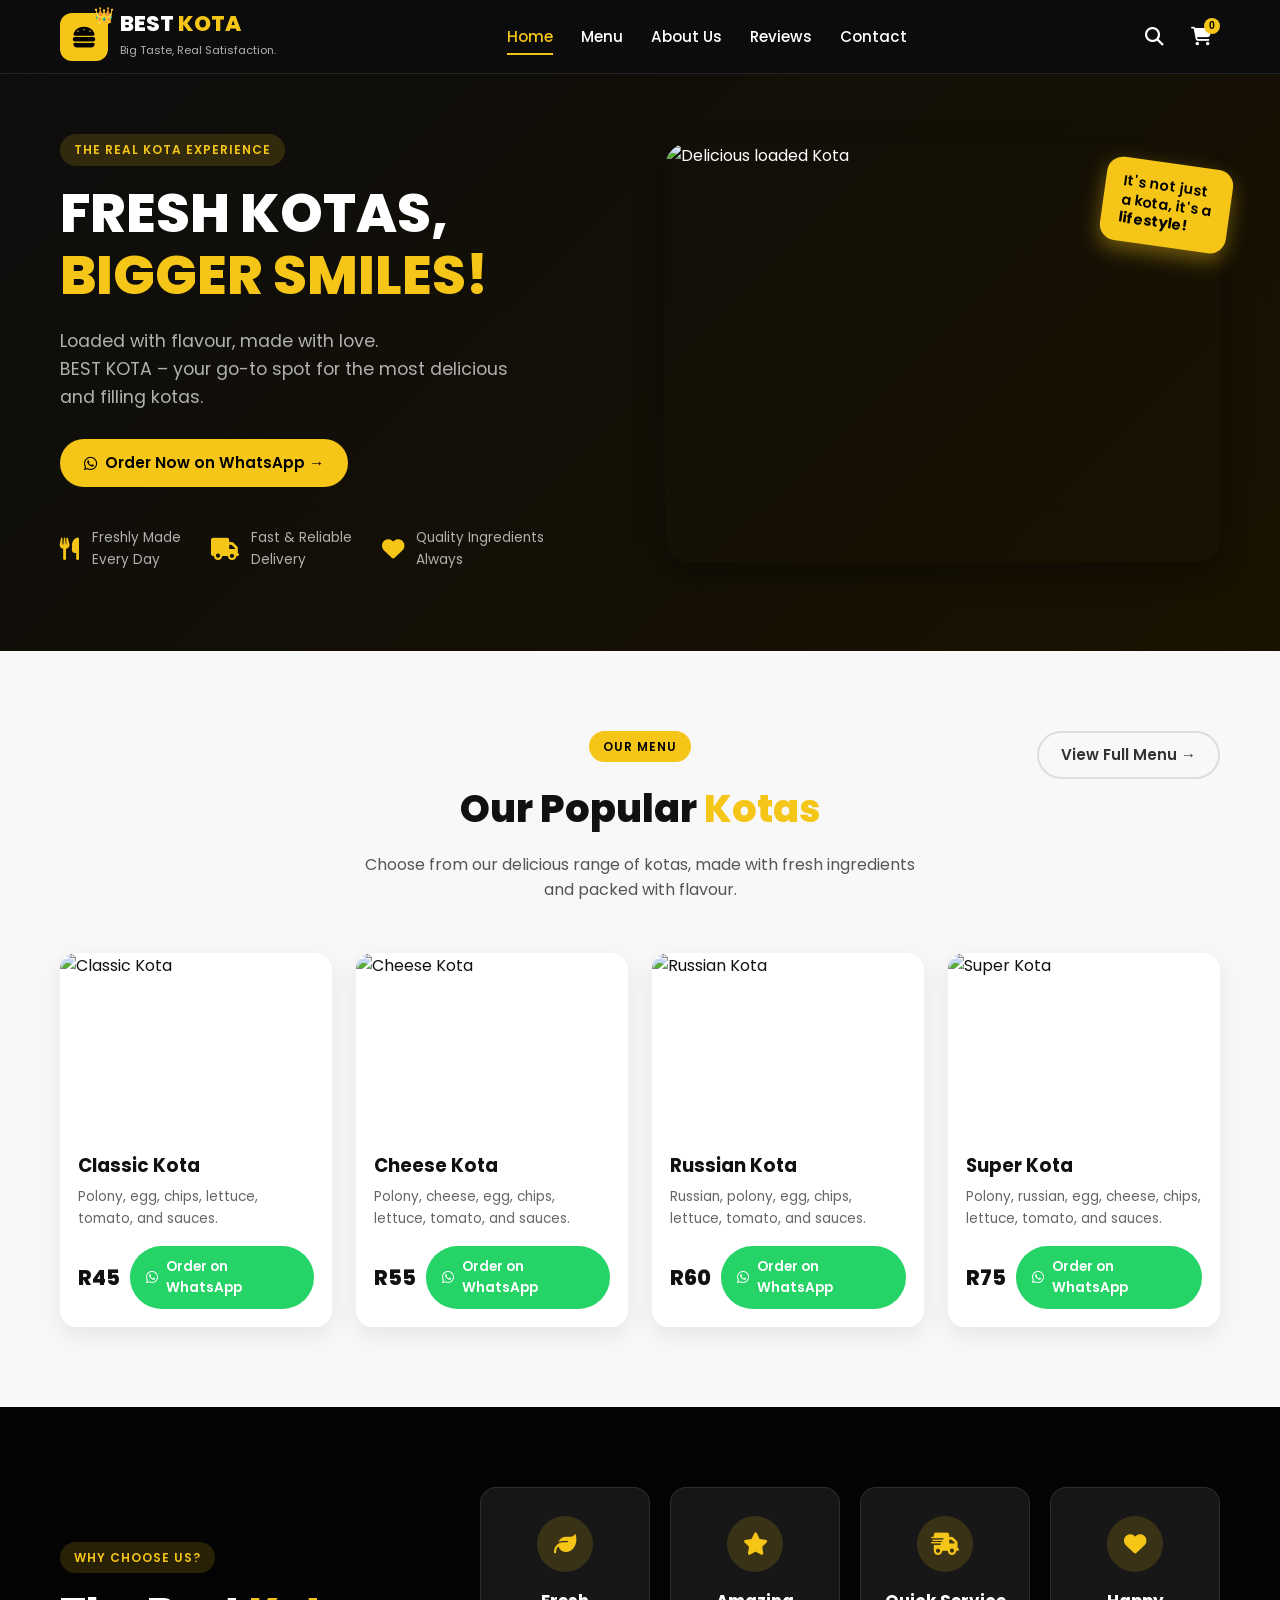
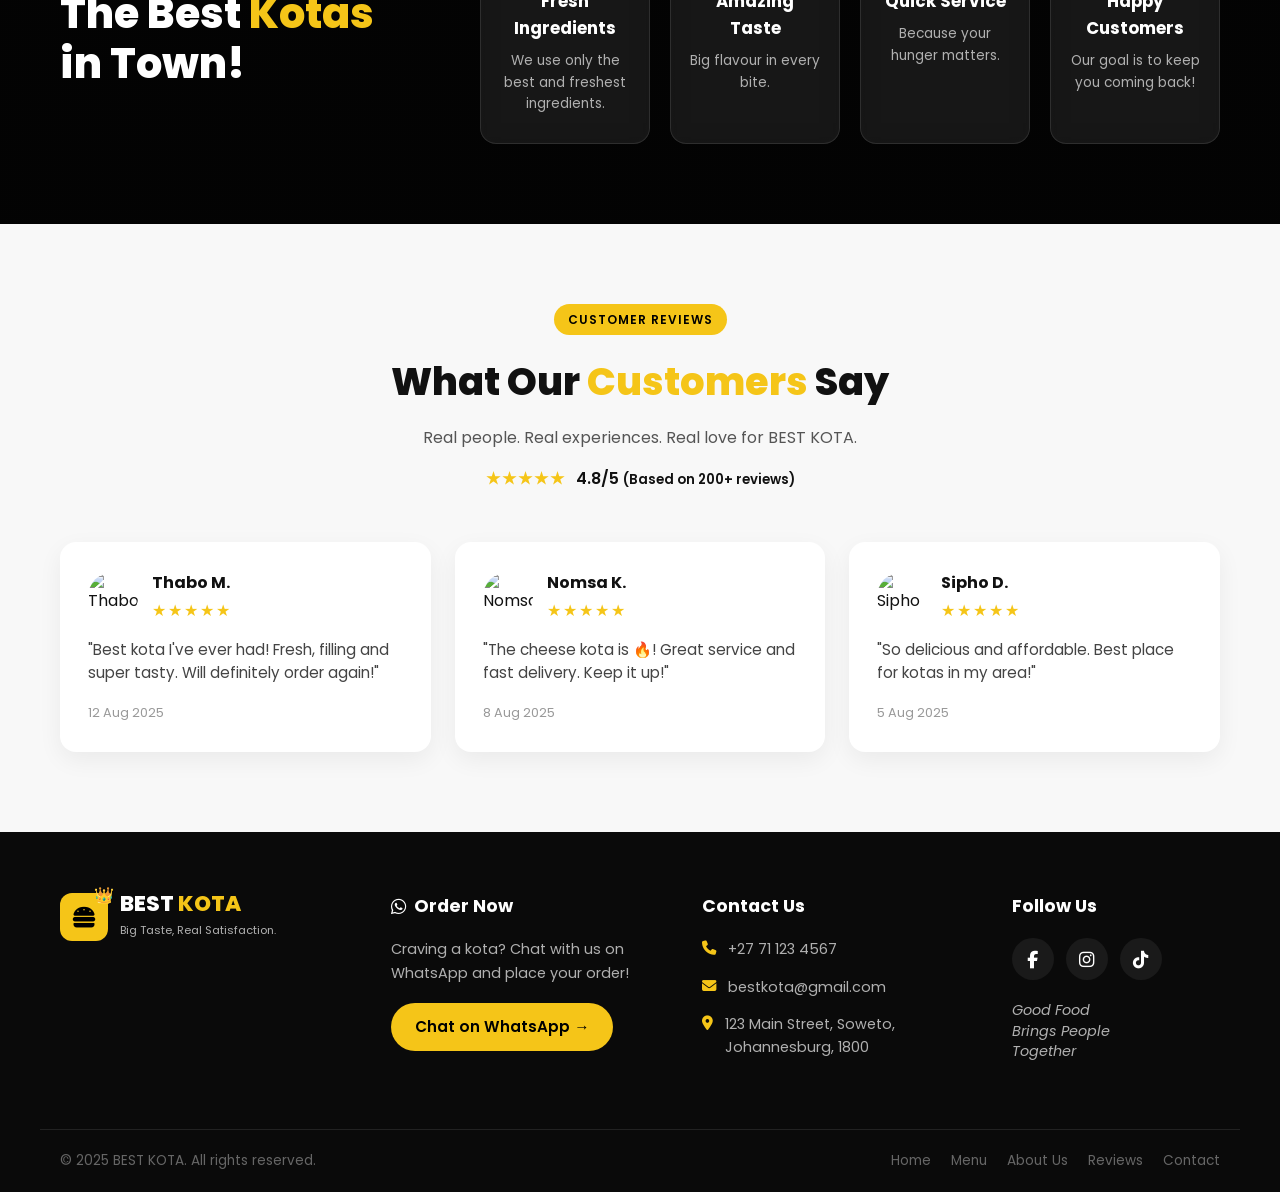
==== index.html @ 13c5b944 "Add files via upload" ====
<!DOCTYPE html>
<html lang="en">
<head>
  <meta charset="UTF-8" />
  <meta name="viewport" content="width=device-width, initial-scale=1.0" />
  <title>BEST KOTA – Big Taste, Real Satisfaction</title>
  <meta name="description" content="BEST KOTA – Fresh, delicious and filling kotas made with love. Order now on WhatsApp!" />
  <link rel="stylesheet" href="styles.css" />
  <link rel="stylesheet" href="https://cdnjs.cloudflare.com/ajax/libs/font-awesome/6.5.1/css/all.min.css" />
  <link href="https://fonts.googleapis.com/css2?family=Poppins:wght@400;500;600;700;800&display=swap" rel="stylesheet" />
</head>
<body>

  <!-- ========== NAVBAR ========== -->
  <header class="navbar">
    <div class="container nav-container">
      <a href="#" class="logo">
        <div class="logo-icon">
          <i class="fas fa-hamburger"></i>
          <span class="crown">👑</span>
        </div>
        <div class="logo-text">
          <span class="brand">BEST <span class="yellow">KOTA</span></span>
          <small>Big Taste, Real Satisfaction.</small>
        </div>
      </a>

      <nav class="nav-links" id="navLinks">
        <a href="#home" class="active">Home</a>
        <a href="#menu">Menu</a>
        <a href="#about">About Us</a>
        <a href="#reviews">Reviews</a>
        <a href="#contact">Contact</a>
      </nav>

      <div class="nav-actions">
        <button class="icon-btn" aria-label="Search"><i class="fas fa-search"></i></button>
        <button class="icon-btn cart-btn" aria-label="Cart">
          <i class="fas fa-shopping-cart"></i>
          <span class="cart-count">0</span>
        </button>
        <button class="menu-toggle" id="menuToggle" aria-label="Menu">
          <i class="fas fa-bars"></i>
        </button>
      </div>
    </div>
  </header>

  <!-- ========== HERO ========== -->
  <section class="hero" id="home">
    <div class="container hero-container">
      <div class="hero-content">
        <span class="badge">THE REAL KOTA EXPERIENCE</span>
        <h1>FRESH KOTAS,<br><span class="yellow">BIGGER SMILES!</span></h1>
        <p class="hero-desc">
          Loaded with flavour, made with love.<br>
          BEST KOTA – your go-to spot for the most delicious and filling kotas.
        </p>
        <a href="https://wa.me/27711234567?text=Hi%20BEST%20KOTA!%20I%20want%20to%20order" 
           class="btn btn-primary" target="_blank" rel="noopener">
          <i class="fab fa-whatsapp"></i> Order Now on WhatsApp →
        </a>

        <div class="hero-features">
          <div class="feature">
            <i class="fas fa-utensils"></i>
            <span>Freshly Made<br>Every Day</span>
          </div>
          <div class="feature">
            <i class="fas fa-truck"></i>
            <span>Fast & Reliable<br>Delivery</span>
          </div>
          <div class="feature">
            <i class="fas fa-heart"></i>
            <span>Quality Ingredients<br>Always</span>
          </div>
        </div>
      </div>

      <div class="hero-image">
        <img src="https://images.unsplash.com/photo-1568901346375-23c9450c58cd?w=800&q=80" 
             alt="Delicious loaded Kota" />
        <div class="floating-badge">
          <span>It's not just<br>a kota, it's a<br><strong>lifestyle!</strong></span>
        </div>
      </div>
    </div>
  </section>

  <!-- ========== MENU ========== -->
  <section class="menu-section" id="menu">
    <div class="container">
      <div class="section-header">
        <span class="badge yellow-bg">OUR MENU</span>
        <h2>Our Popular <span class="yellow">Kotas</span></h2>
        <p>Choose from our delicious range of kotas, made with fresh ingredients and packed with flavour.</p>
        <a href="#menu" class="btn btn-outline">View Full Menu →</a>
      </div>

      <div class="menu-grid">
        <!-- Card 1 -->
        <div class="menu-card">
          <div class="menu-img">
            <img src="https://images.unsplash.com/photo-1550547660-d9450f859349?w=500&q=80" alt="Classic Kota" />
          </div>
          <div class="menu-info">
            <h3>Classic Kota</h3>
            <p>Polony, egg, chips, lettuce, tomato, and sauces.</p>
            <div class="price-row">
              <span class="price">R45</span>
              <a href="https://wa.me/27711234567?text=Hi!%20I%20want%20to%20order%20Classic%20Kota" 
                 class="btn btn-whatsapp" target="_blank" rel="noopener">
                <i class="fab fa-whatsapp"></i> Order on WhatsApp
              </a>
            </div>
          </div>
        </div>

        <!-- Card 2 -->
        <div class="menu-card">
          <div class="menu-img">
            <img src="https://images.unsplash.com/photo-1571091718767-18b5b1457add?w=500&q=80" alt="Cheese Kota" />
          </div>
          <div class="menu-info">
            <h3>Cheese Kota</h3>
            <p>Polony, cheese, egg, chips, lettuce, tomato, and sauces.</p>
            <div class="price-row">
              <span class="price">R55</span>
              <a href="https://wa.me/27711234567?text=Hi!%20I%20want%20to%20order%20Cheese%20Kota" 
                 class="btn btn-whatsapp" target="_blank" rel="noopener">
                <i class="fab fa-whatsapp"></i> Order on WhatsApp
              </a>
            </div>
          </div>
        </div>

        <!-- Card 3 -->
        <div class="menu-card">
          <div class="menu-img">
            <img src="https://images.unsplash.com/photo-1594212699903-ec8a3eca50f5?w=500&q=80" alt="Russian Kota" />
          </div>
          <div class="menu-info">
            <h3>Russian Kota</h3>
            <p>Russian, polony, egg, chips, lettuce, tomato, and sauces.</p>
            <div class="price-row">
              <span class="price">R60</span>
              <a href="https://wa.me/27711234567?text=Hi!%20I%20want%20to%20order%20Russian%20Kota" 
                 class="btn btn-whatsapp" target="_blank" rel="noopener">
                <i class="fab fa-whatsapp"></i> Order on WhatsApp
              </a>
            </div>
          </div>
        </div>

        <!-- Card 4 -->
        <div class="menu-card">
          <div class="menu-img">
            <img src="https://images.unsplash.com/photo-1553979459-d2229ba7433b?w=500&q=80" alt="Super Kota" />
          </div>
          <div class="menu-info">
            <h3>Super Kota</h3>
            <p>Polony, russian, egg, cheese, chips, lettuce, tomato, and sauces.</p>
            <div class="price-row">
              <span class="price">R75</span>
              <a href="https://wa.me/27711234567?text=Hi!%20I%20want%20to%20order%20Super%20Kota" 
                 class="btn btn-whatsapp" target="_blank" rel="noopener">
                <i class="fab fa-whatsapp"></i> Order on WhatsApp
              </a>
            </div>
          </div>
        </div>
      </div>
    </div>
  </section>

  <!-- ========== WHY CHOOSE US ========== -->
  <section class="why-section" id="about">
    <div class="container why-container">
      <div class="why-left">
        <span class="badge">WHY CHOOSE US?</span>
        <h2>The Best <span class="yellow">Kotas</span><br>in Town!</h2>
      </div>
      <div class="why-grid">
        <div class="why-card">
          <div class="why-icon"><i class="fas fa-leaf"></i></div>
          <h4>Fresh Ingredients</h4>
          <p>We use only the best and freshest ingredients.</p>
        </div>
        <div class="why-card">
          <div class="why-icon"><i class="fas fa-star"></i></div>
          <h4>Amazing Taste</h4>
          <p>Big flavour in every bite.</p>
        </div>
        <div class="why-card">
          <div class="why-icon"><i class="fas fa-shipping-fast"></i></div>
          <h4>Quick Service</h4>
          <p>Because your hunger matters.</p>
        </div>
        <div class="why-card">
          <div class="why-icon"><i class="fas fa-heart"></i></div>
          <h4>Happy Customers</h4>
          <p>Our goal is to keep you coming back!</p>
        </div>
      </div>
    </div>
  </section>

  <!-- ========== REVIEWS ========== -->
  <section class="reviews-section" id="reviews">
    <div class="container">
      <div class="section-header">
        <span class="badge yellow-bg">CUSTOMER REVIEWS</span>
        <h2>What Our <span class="yellow">Customers</span> Say</h2>
        <p>Real people. Real experiences. Real love for BEST KOTA.</p>
        <div class="rating-summary">
          <div class="stars">★★★★★</div>
          <span>4.8/5 <small>(Based on 200+ reviews)</small></span>
        </div>
      </div>

      <div class="reviews-grid">
        <div class="review-card">
          <div class="reviewer">
            <img src="https://i.pravatar.cc/100?img=12" alt="Thabo M." />
            <div>
              <h4>Thabo M.</h4>
              <div class="stars">★★★★★</div>
            </div>
          </div>
          <p>"Best kota I've ever had! Fresh, filling and super tasty. Will definitely order again!"</p>
          <small>12 Aug 2025</small>
        </div>

        <div class="review-card">
          <div class="reviewer">
            <img src="https://i.pravatar.cc/100?img=5" alt="Nomsa K." />
            <div>
              <h4>Nomsa K.</h4>
              <div class="stars">★★★★★</div>
            </div>
          </div>
          <p>"The cheese kota is 🔥! Great service and fast delivery. Keep it up!"</p>
          <small>8 Aug 2025</small>
        </div>

        <div class="review-card">
          <div class="reviewer">
            <img src="https://i.pravatar.cc/100?img=33" alt="Sipho D." />
            <div>
              <h4>Sipho D.</h4>
              <div class="stars">★★★★★</div>
            </div>
          </div>
          <p>"So delicious and affordable. Best place for kotas in my area!"</p>
          <small>5 Aug 2025</small>
        </div>
      </div>
    </div>
  </section>

  <!-- ========== FOOTER ========== -->
  <footer class="footer" id="contact">
    <div class="container footer-container">
      <div class="footer-col brand-col">
        <div class="logo">
          <div class="logo-icon">
            <i class="fas fa-hamburger"></i>
            <span class="crown">👑</span>
          </div>
          <div class="logo-text">
            <span class="brand">BEST <span class="yellow">KOTA</span></span>
            <small>Big Taste, Real Satisfaction.</small>
          </div>
        </div>
      </div>

      <div class="footer-col">
        <h4><i class="fab fa-whatsapp"></i> Order Now</h4>
        <p>Craving a kota? Chat with us on WhatsApp and place your order!</p>
        <a href="https://wa.me/27711234567" class="btn btn-primary" target="_blank" rel="noopener">
          Chat on WhatsApp →
        </a>
      </div>

      <div class="footer-col">
        <h4>Contact Us</h4>
        <ul class="contact-list">
          <li><i class="fas fa-phone"></i> +27 71 123 4567</li>
          <li><i class="fas fa-envelope"></i> bestkota@gmail.com</li>
          <li><i class="fas fa-map-marker-alt"></i> 123 Main Street, Soweto, Johannesburg, 1800</li>
        </ul>
      </div>

      <div class="footer-col">
        <h4>Follow Us</h4>
        <div class="social-links">
          <a href="#" aria-label="Facebook"><i class="fab fa-facebook-f"></i></a>
          <a href="#" aria-label="Instagram"><i class="fab fa-instagram"></i></a>
          <a href="#" aria-label="TikTok"><i class="fab fa-tiktok"></i></a>
        </div>
        <p class="tagline">Good Food<br>Brings People<br>Together</p>
      </div>
    </div>

    <div class="footer-bottom">
      <div class="container">
        <p>© 2025 BEST KOTA. All rights reserved.</p>
        <div class="footer-links">
          <a href="#home">Home</a>
          <a href="#menu">Menu</a>
          <a href="#about">About Us</a>
          <a href="#reviews">Reviews</a>
          <a href="#contact">Contact</a>
        </div>
      </div>
    </div>
  </footer>

  <script>
    // Mobile menu toggle
    const menuToggle = document.getElementById('menuToggle');
    const navLinks = document.getElementById('navLinks');

    menuToggle.addEventListener('click', () => {
      navLinks.classList.toggle('active');
    });

    // Close menu when clicking a link
    document.querySelectorAll('.nav-links a').forEach(link => {
      link.addEventListener('click', () => {
        navLinks.classList.remove('active');
      });
    });
  </script>
</body>
</html>
---- styles.css ----
/* ========== RESET & BASE ========== */
* {
  margin: 0;
  padding: 0;
  box-sizing: border-box;
}

:root {
  --bg-dark: #0d0d0d;
  --bg-card: #1a1a1a;
  --bg-section: #111111;
  --yellow: #f5c518;
  --yellow-hover: #e0b000;
  --text: #ffffff;
  --text-muted: #b0b0b0;
  --green: #25d366;
  --green-dark: #1da851;
  --radius: 16px;
  --shadow: 0 10px 30px rgba(0,0,0,0.4);
}

html {
  scroll-behavior: smooth;
}

body {
  font-family: 'Poppins', sans-serif;
  background: var(--bg-dark);
  color: var(--text);
  line-height: 1.6;
  overflow-x: hidden;
}

.container {
  max-width: 1200px;
  margin: 0 auto;
  padding: 0 20px;
}

img {
  max-width: 100%;
  display: block;
}

a {
  text-decoration: none;
  color: inherit;
}

.yellow {
  color: var(--yellow);
}

/* ========== BUTTONS ========== */
.btn {
  display: inline-flex;
  align-items: center;
  gap: 8px;
  padding: 12px 24px;
  border-radius: 50px;
  font-weight: 600;
  font-size: 0.95rem;
  transition: all 0.3s ease;
  border: none;
  cursor: pointer;
}

.btn-primary {
  background: var(--yellow);
  color: #000;
}

.btn-primary:hover {
  background: var(--yellow-hover);
  transform: translateY(-2px);
}

.btn-whatsapp {
  background: var(--green);
  color: white;
  font-size: 0.85rem;
  padding: 10px 16px;
}

.btn-whatsapp:hover {
  background: var(--green-dark);
}

.btn-outline {
  background: transparent;
  border: 2px solid #333;
  color: white;
  padding: 10px 22px;
}

.btn-outline:hover {
  border-color: var(--yellow);
  color: var(--yellow);
}

/* ========== BADGE ========== */
.badge {
  display: inline-block;
  background: rgba(245, 197, 24, 0.15);
  color: var(--yellow);
  font-size: 0.75rem;
  font-weight: 600;
  letter-spacing: 1px;
  padding: 6px 14px;
  border-radius: 50px;
  margin-bottom: 16px;
  text-transform: uppercase;
}

.yellow-bg {
  background: var(--yellow);
  color: #000;
}

/* ========== NAVBAR ========== */
.navbar {
  position: sticky;
  top: 0;
  z-index: 1000;
  background: rgba(13, 13, 13, 0.95);
  backdrop-filter: blur(12px);
  border-bottom: 1px solid #222;
  padding: 12px 0;
}

.nav-container {
  display: flex;
  align-items: center;
  justify-content: space-between;
  gap: 20px;
}

.logo {
  display: flex;
  align-items: center;
  gap: 12px;
}

.logo-icon {
  position: relative;
  width: 48px;
  height: 48px;
  background: var(--yellow);
  border-radius: 12px;
  display: flex;
  align-items: center;
  justify-content: center;
  font-size: 1.5rem;
  color: #000;
}

.logo-icon .crown {
  position: absolute;
  top: -10px;
  right: -6px;
  font-size: 1rem;
}

.logo-text .brand {
  font-size: 1.35rem;
  font-weight: 800;
  display: block;
  line-height: 1.1;
}

.logo-text small {
  font-size: 0.7rem;
  color: var(--text-muted);
}

.nav-links {
  display: flex;
  gap: 28px;
}

.nav-links a {
  font-weight: 500;
  font-size: 0.95rem;
  position: relative;
  transition: color 0.3s;
}

.nav-links a:hover,
.nav-links a.active {
  color: var(--yellow);
}

.nav-links a.active::after {
  content: '';
  position: absolute;
  bottom: -6px;
  left: 0;
  width: 100%;
  height: 2px;
  background: var(--yellow);
}

.nav-actions {
  display: flex;
  align-items: center;
  gap: 12px;
}

.icon-btn {
  background: transparent;
  border: none;
  color: white;
  font-size: 1.15rem;
  cursor: pointer;
  position: relative;
  padding: 8px;
}

.cart-count {
  position: absolute;
  top: 0;
  right: 0;
  background: var(--yellow);
  color: #000;
  font-size: 0.65rem;
  font-weight: 700;
  width: 16px;
  height: 16px;
  border-radius: 50%;
  display: flex;
  align-items: center;
  justify-content: center;
}

.menu-toggle {
  display: none;
  background: none;
  border: none;
  color: white;
  font-size: 1.4rem;
  cursor: pointer;
}

/* ========== HERO ========== */
.hero {
  padding: 60px 0 80px;
  background: linear-gradient(135deg, #0d0d0d 0%, #1a1200 100%);
  position: relative;
  overflow: hidden;
}

.hero-container {
  display: grid;
  grid-template-columns: 1fr 1fr;
  gap: 50px;
  align-items: center;
}

.hero-content h1 {
  font-size: 3.4rem;
  font-weight: 800;
  line-height: 1.15;
  margin-bottom: 20px;
}

.hero-desc {
  color: var(--text-muted);
  font-size: 1.1rem;
  margin-bottom: 28px;
  max-width: 480px;
}

.hero-features {
  display: flex;
  gap: 30px;
  margin-top: 40px;
}

.feature {
  display: flex;
  align-items: center;
  gap: 12px;
  font-size: 0.85rem;
  color: var(--text-muted);
}

.feature i {
  font-size: 1.4rem;
  color: var(--yellow);
}

.hero-image {
  position: relative;
}

.hero-image img {
  border-radius: 24px;
  box-shadow: var(--shadow);
  width: 100%;
  height: 420px;
  object-fit: cover;
}

.floating-badge {
  position: absolute;
  top: 20px;
  right: -10px;
  background: var(--yellow);
  color: #000;
  padding: 14px 18px;
  border-radius: 16px;
  font-size: 0.9rem;
  font-weight: 600;
  line-height: 1.3;
  box-shadow: 0 8px 20px rgba(245, 197, 24, 0.4);
  transform: rotate(8deg);
}

/* ========== MENU SECTION ========== */
.menu-section {
  padding: 80px 0;
  background: #f8f8f8;
  color: #111;
}

.menu-section .section-header {
  text-align: center;
  margin-bottom: 50px;
  position: relative;
}

.menu-section h2 {
  font-size: 2.4rem;
  font-weight: 800;
  margin-bottom: 12px;
}

.menu-section .section-header p {
  color: #555;
  max-width: 560px;
  margin: 0 auto 24px;
}

.menu-section .btn-outline {
  position: absolute;
  right: 0;
  top: 0;
  border-color: #ddd;
  color: #333;
}

.menu-section .btn-outline:hover {
  border-color: var(--yellow);
  color: var(--yellow);
}

.menu-grid {
  display: grid;
  grid-template-columns: repeat(4, 1fr);
  gap: 24px;
}

.menu-card {
  background: white;
  border-radius: var(--radius);
  overflow: hidden;
  box-shadow: 0 8px 25px rgba(0,0,0,0.08);
  transition: transform 0.3s, box-shadow 0.3s;
}

.menu-card:hover {
  transform: translateY(-8px);
  box-shadow: 0 15px 35px rgba(0,0,0,0.12);
}

.menu-img {
  height: 180px;
  overflow: hidden;
}

.menu-img img {
  width: 100%;
  height: 100%;
  object-fit: cover;
  transition: transform 0.4s;
}

.menu-card:hover .menu-img img {
  transform: scale(1.08);
}

.menu-info {
  padding: 18px;
}

.menu-info h3 {
  font-size: 1.15rem;
  font-weight: 700;
  margin-bottom: 6px;
}

.menu-info p {
  font-size: 0.85rem;
  color: #666;
  margin-bottom: 16px;
  min-height: 40px;
}

.price-row {
  display: flex;
  align-items: center;
  justify-content: space-between;
  gap: 10px;
}

.price {
  font-size: 1.3rem;
  font-weight: 800;
  color: #111;
}

/* ========== WHY CHOOSE US ========== */
.why-section {
  padding: 80px 0;
  background: linear-gradient(rgba(0,0,0,0.75), rgba(0,0,0,0.75)),
              url('https://images.unsplash.com/photo-1550547660-d9450f859349?w=1400&q=80') center/cover;
}

.why-container {
  display: grid;
  grid-template-columns: 1fr 2fr;
  gap: 50px;
  align-items: center;
}

.why-left h2 {
  font-size: 2.6rem;
  font-weight: 800;
  line-height: 1.2;
}

.why-grid {
  display: grid;
  grid-template-columns: repeat(4, 1fr);
  gap: 20px;
}

.why-card {
  background: rgba(255,255,255,0.08);
  backdrop-filter: blur(8px);
  border: 1px solid rgba(255,255,255,0.1);
  border-radius: var(--radius);
  padding: 28px 18px;
  text-align: center;
  transition: background 0.3s;
}

.why-card:hover {
  background: rgba(255,255,255,0.12);
}

.why-icon {
  width: 56px;
  height: 56px;
  background: rgba(245, 197, 24, 0.15);
  color: var(--yellow);
  border-radius: 50%;
  display: flex;
  align-items: center;
  justify-content: center;
  font-size: 1.4rem;
  margin: 0 auto 16px;
}

.why-card h4 {
  font-size: 1.05rem;
  margin-bottom: 8px;
}

.why-card p {
  font-size: 0.85rem;
  color: var(--text-muted);
}

/* ========== REVIEWS ========== */
.reviews-section {
  padding: 80px 0;
  background: #f8f8f8;
  color: #111;
}

.reviews-section .section-header {
  text-align: center;
  margin-bottom: 50px;
}

.reviews-section h2 {
  font-size: 2.4rem;
  font-weight: 800;
  margin-bottom: 12px;
}

.reviews-section .section-header p {
  color: #555;
  margin-bottom: 16px;
}

.rating-summary {
  display: flex;
  align-items: center;
  justify-content: center;
  gap: 10px;
  font-weight: 600;
}

.stars {
  color: var(--yellow);
  letter-spacing: 2px;
}

.reviews-grid {
  display: grid;
  grid-template-columns: repeat(3, 1fr);
  gap: 24px;
}

.review-card {
  background: white;
  border-radius: var(--radius);
  padding: 28px;
  box-shadow: 0 8px 25px rgba(0,0,0,0.06);
}

.reviewer {
  display: flex;
  align-items: center;
  gap: 14px;
  margin-bottom: 16px;
}

.reviewer img {
  width: 50px;
  height: 50px;
  border-radius: 50%;
  object-fit: cover;
}

.reviewer h4 {
  font-size: 1rem;
  margin-bottom: 2px;
}

.review-card p {
  color: #444;
  font-size: 0.95rem;
  margin-bottom: 14px;
  line-height: 1.5;
}

.review-card small {
  color: #999;
  font-size: 0.8rem;
}

/* ========== FOOTER ========== */
.footer {
  background: #0a0a0a;
  padding-top: 60px;
}

.footer-container {
  display: grid;
  grid-template-columns: 1.4fr 1.3fr 1.3fr 1fr;
  gap: 40px;
  padding-bottom: 50px;
  border-bottom: 1px solid #222;
}

.footer-col h4 {
  font-size: 1.1rem;
  margin-bottom: 18px;
  display: flex;
  align-items: center;
  gap: 8px;
}

.footer-col p {
  color: var(--text-muted);
  font-size: 0.9rem;
  margin-bottom: 18px;
}

.contact-list {
  list-style: none;
}

.contact-list li {
  display: flex;
  align-items: flex-start;
  gap: 12px;
  margin-bottom: 14px;
  font-size: 0.9rem;
  color: var(--text-muted);
}

.contact-list i {
  color: var(--yellow);
  margin-top: 3px;
}

.social-links {
  display: flex;
  gap: 12px;
  margin-bottom: 20px;
}

.social-links a {
  width: 42px;
  height: 42px;
  background: #1a1a1a;
  border-radius: 50%;
  display: flex;
  align-items: center;
  justify-content: center;
  font-size: 1.1rem;
  transition: all 0.3s;
}

.social-links a:hover {
  background: var(--yellow);
  color: #000;
}

.tagline {
  font-style: italic;
  color: var(--text-muted);
  font-size: 0.9rem;
  line-height: 1.4;
}

.footer-bottom {
  padding: 20px 0;
}

.footer-bottom .container {
  display: flex;
  justify-content: space-between;
  align-items: center;
  font-size: 0.85rem;
  color: #666;
}

.footer-links {
  display: flex;
  gap: 20px;
}

.footer-links a:hover {
  color: var(--yellow);
}

/* ========== RESPONSIVE ========== */
@media (max-width: 1024px) {
  .hero-content h1 {
    font-size: 2.8rem;
  }
  .menu-grid {
    grid-template-columns: repeat(2, 1fr);
  }
  .why-grid {
    grid-template-columns: repeat(2, 1fr);
  }
  .footer-container {
    grid-template-columns: 1fr 1fr;
  }
}

@media (max-width: 768px) {
  .menu-toggle {
    display: block;
  }

  .nav-links {
    position: fixed;
    top: 70px;
    left: 0;
    right: 0;
    background: #0d0d0d;
    flex-direction: column;
    padding: 30px 20px;
    gap: 20px;
    transform: translateY(-150%);
    transition: transform 0.3s ease;
    border-bottom: 1px solid #222;
  }

  .nav-links.active {
    transform: translateY(0);
  }

  .hero-container {
    grid-template-columns: 1fr;
    text-align: center;
  }

  .hero-content h1 {
    font-size: 2.4rem;
  }

  .hero-desc {
    margin-left: auto;
    margin-right: auto;
  }

  .hero-features {
    justify-content: center;
    flex-wrap: wrap;
  }

  .hero-image img {
    height: 300px;
  }

  .floating-badge {
    right: 10px;
    font-size: 0.8rem;
  }

  .menu-section .btn-outline {
    position: static;
    margin-top: 16px;
  }

  .menu-grid {
    grid-template-columns: 1fr;
    max-width: 400px;
    margin: 0 auto;
  }

  .why-container {
    grid-template-columns: 1fr;
    text-align: center;
  }

  .why-grid {
    grid-template-columns: 1fr 1fr;
  }

  .reviews-grid {
    grid-template-columns: 1fr;
  }

  .footer-container {
    grid-template-columns: 1fr;
    text-align: center;
  }

  .contact-list li {
    justify-content: center;
  }

  .social-links {
    justify-content: center;
  }

  .footer-bottom .container {
    flex-direction: column;
    gap: 12px;
  }
}

@media (max-width: 480px) {
  .hero-content h1 {
    font-size: 2rem;
  }
  .why-grid {
    grid-template-columns: 1fr;
  }
  .price-row {
    flex-direction: column;
    align-items: flex-start;
  }
}
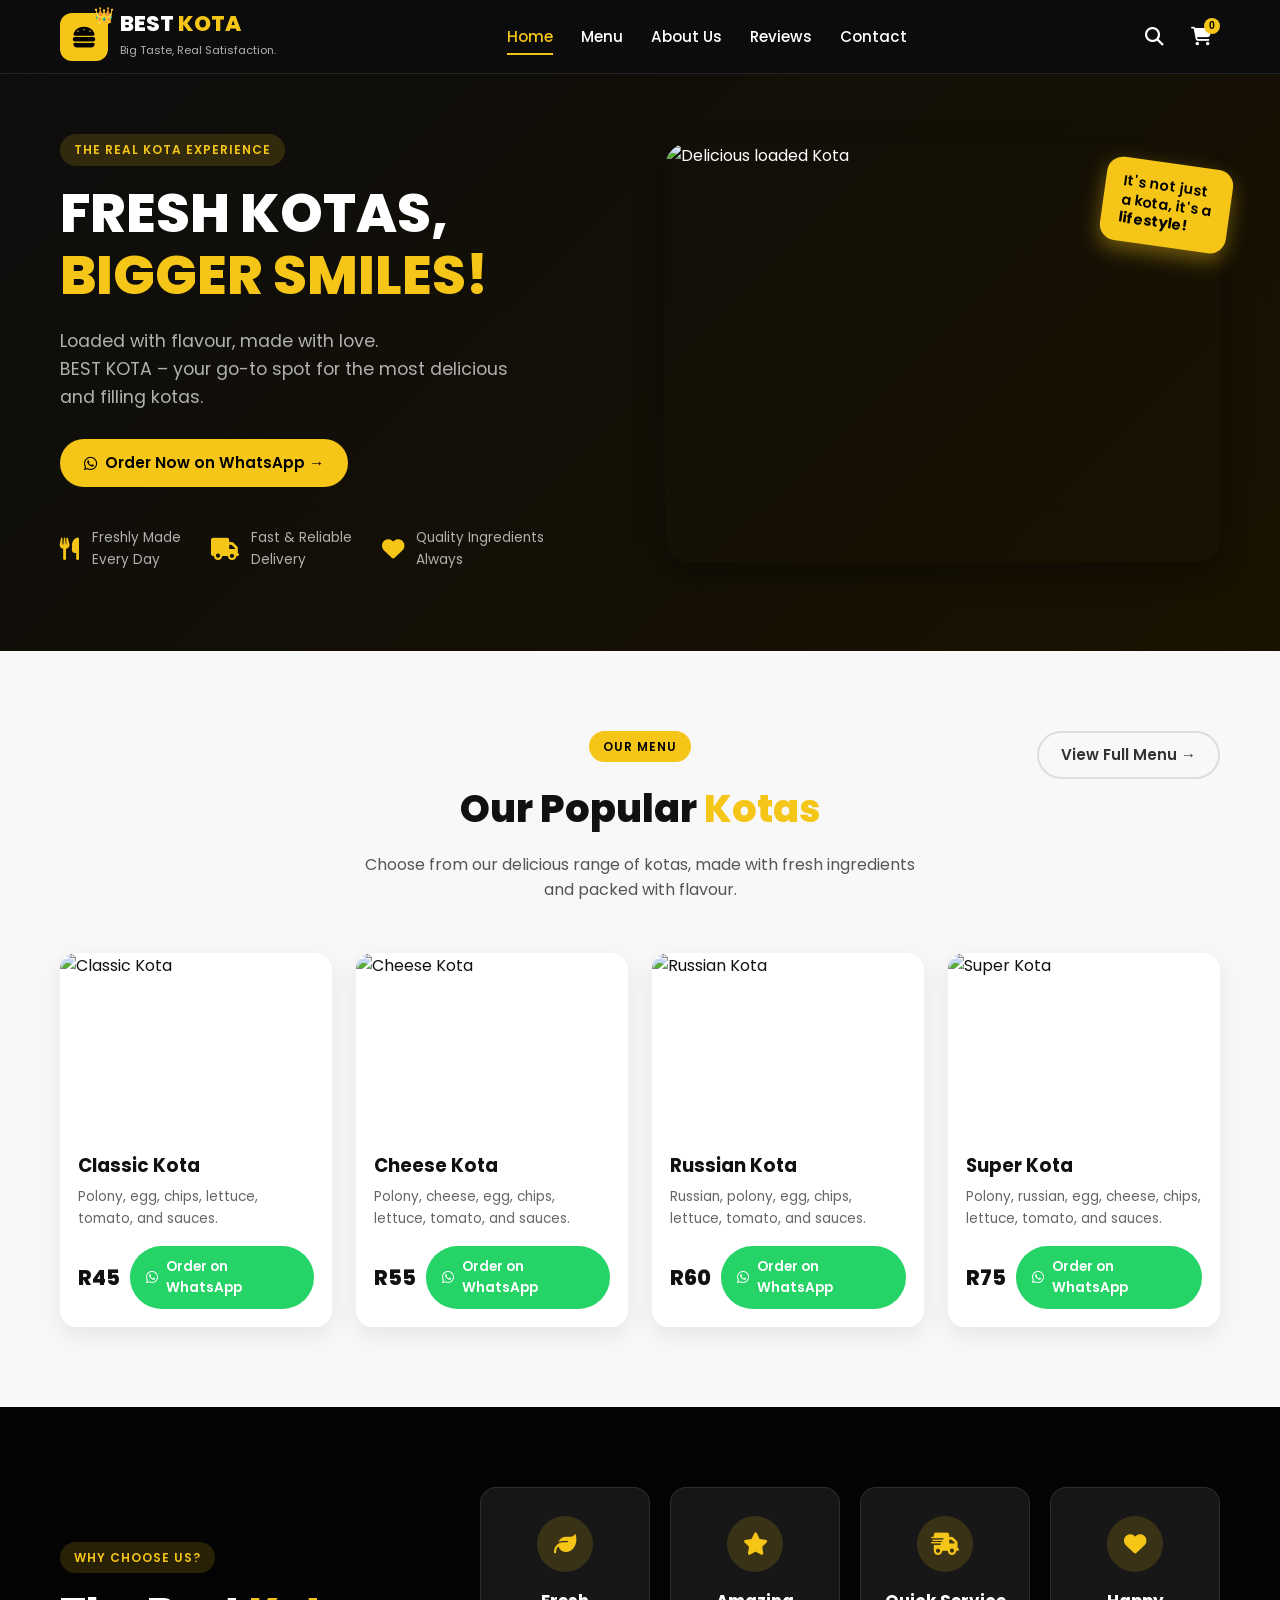
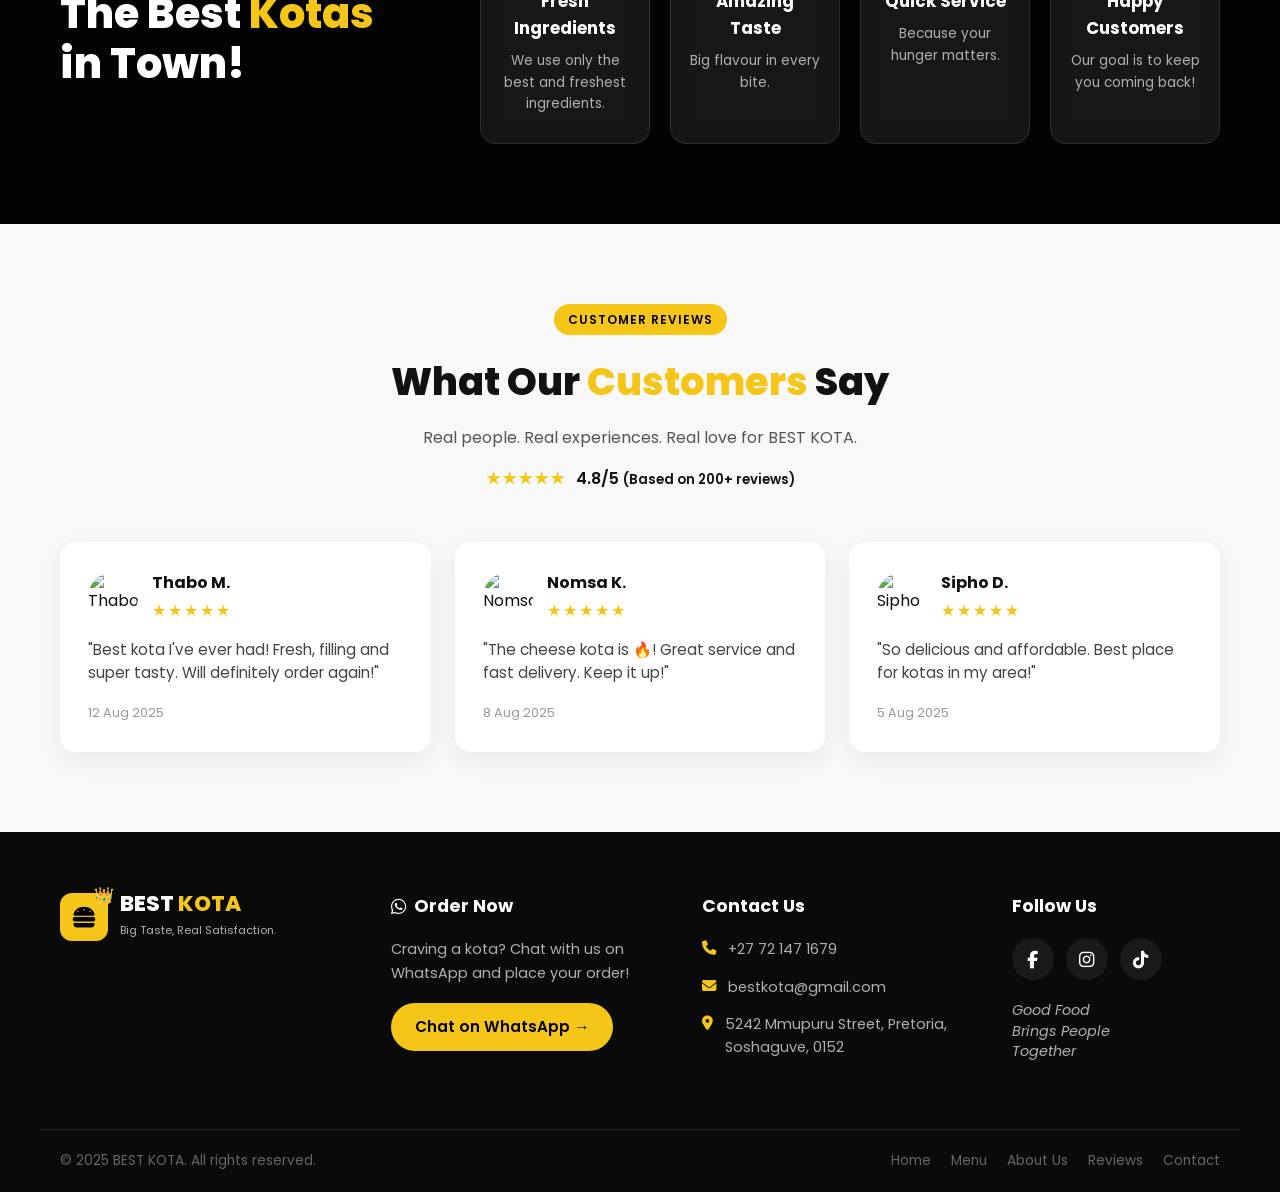
==== commit 0d87a08e: "Update index.html" ====
--- a/index.html
+++ b/index.html
@@ -56,7 +56,7 @@
           Loaded with flavour, made with love.<br>
           BEST KOTA – your go-to spot for the most delicious and filling kotas.
         </p>
-        <a href="https://wa.me/27711234567?text=Hi%20BEST%20KOTA!%20I%20want%20to%20order" 
+        <a href="https://wa.me/2771471679?text=Hi%20BEST%20KOTA!%20I%20want%20to%20order" 
            class="btn btn-primary" target="_blank" rel="noopener">
           <i class="fab fa-whatsapp"></i> Order Now on WhatsApp →
         </a>
@@ -108,7 +108,7 @@
             <p>Polony, egg, chips, lettuce, tomato, and sauces.</p>
             <div class="price-row">
               <span class="price">R45</span>
-              <a href="https://wa.me/27711234567?text=Hi!%20I%20want%20to%20order%20Classic%20Kota" 
+              <a href="https://wa.me/2771471679?text=Hi!%20I%20want%20to%20order%20Classic%20Kota" 
                  class="btn btn-whatsapp" target="_blank" rel="noopener">
                 <i class="fab fa-whatsapp"></i> Order on WhatsApp
               </a>
@@ -126,7 +126,7 @@
             <p>Polony, cheese, egg, chips, lettuce, tomato, and sauces.</p>
             <div class="price-row">
               <span class="price">R55</span>
-              <a href="https://wa.me/27711234567?text=Hi!%20I%20want%20to%20order%20Cheese%20Kota" 
+              <a href="https://wa.me/2771471679?text=Hi!%20I%20want%20to%20order%20Cheese%20Kota" 
                  class="btn btn-whatsapp" target="_blank" rel="noopener">
                 <i class="fab fa-whatsapp"></i> Order on WhatsApp
               </a>
@@ -144,7 +144,7 @@
             <p>Russian, polony, egg, chips, lettuce, tomato, and sauces.</p>
             <div class="price-row">
               <span class="price">R60</span>
-              <a href="https://wa.me/27711234567?text=Hi!%20I%20want%20to%20order%20Russian%20Kota" 
+              <a href="https://wa.me/2771471679?text=Hi!%20I%20want%20to%20order%20Russian%20Kota" 
                  class="btn btn-whatsapp" target="_blank" rel="noopener">
                 <i class="fab fa-whatsapp"></i> Order on WhatsApp
               </a>
@@ -162,7 +162,7 @@
             <p>Polony, russian, egg, cheese, chips, lettuce, tomato, and sauces.</p>
             <div class="price-row">
               <span class="price">R75</span>
-              <a href="https://wa.me/27711234567?text=Hi!%20I%20want%20to%20order%20Super%20Kota" 
+              <a href="https://wa.me/2771471679?text=Hi!%20I%20want%20to%20order%20Super%20Kota" 
                  class="btn btn-whatsapp" target="_blank" rel="noopener">
                 <i class="fab fa-whatsapp"></i> Order on WhatsApp
               </a>
@@ -277,7 +277,7 @@
       <div class="footer-col">
         <h4><i class="fab fa-whatsapp"></i> Order Now</h4>
         <p>Craving a kota? Chat with us on WhatsApp and place your order!</p>
-        <a href="https://wa.me/27711234567" class="btn btn-primary" target="_blank" rel="noopener">
+        <a href="https://wa.me/2771471679" class="btn btn-primary" target="_blank" rel="noopener">
           Chat on WhatsApp →
         </a>
       </div>
@@ -285,9 +285,9 @@
       <div class="footer-col">
         <h4>Contact Us</h4>
         <ul class="contact-list">
-          <li><i class="fas fa-phone"></i> +27 71 123 4567</li>
+          <li><i class="fas fa-phone"></i> +27 72 147 1679</li>
           <li><i class="fas fa-envelope"></i> bestkota@gmail.com</li>
-          <li><i class="fas fa-map-marker-alt"></i> 123 Main Street, Soweto, Johannesburg, 1800</li>
+          <li><i class="fas fa-map-marker-alt"></i> 5242 Mmupuru Street, Pretoria, Soshaguve, 0152</li>
         </ul>
       </div>
 
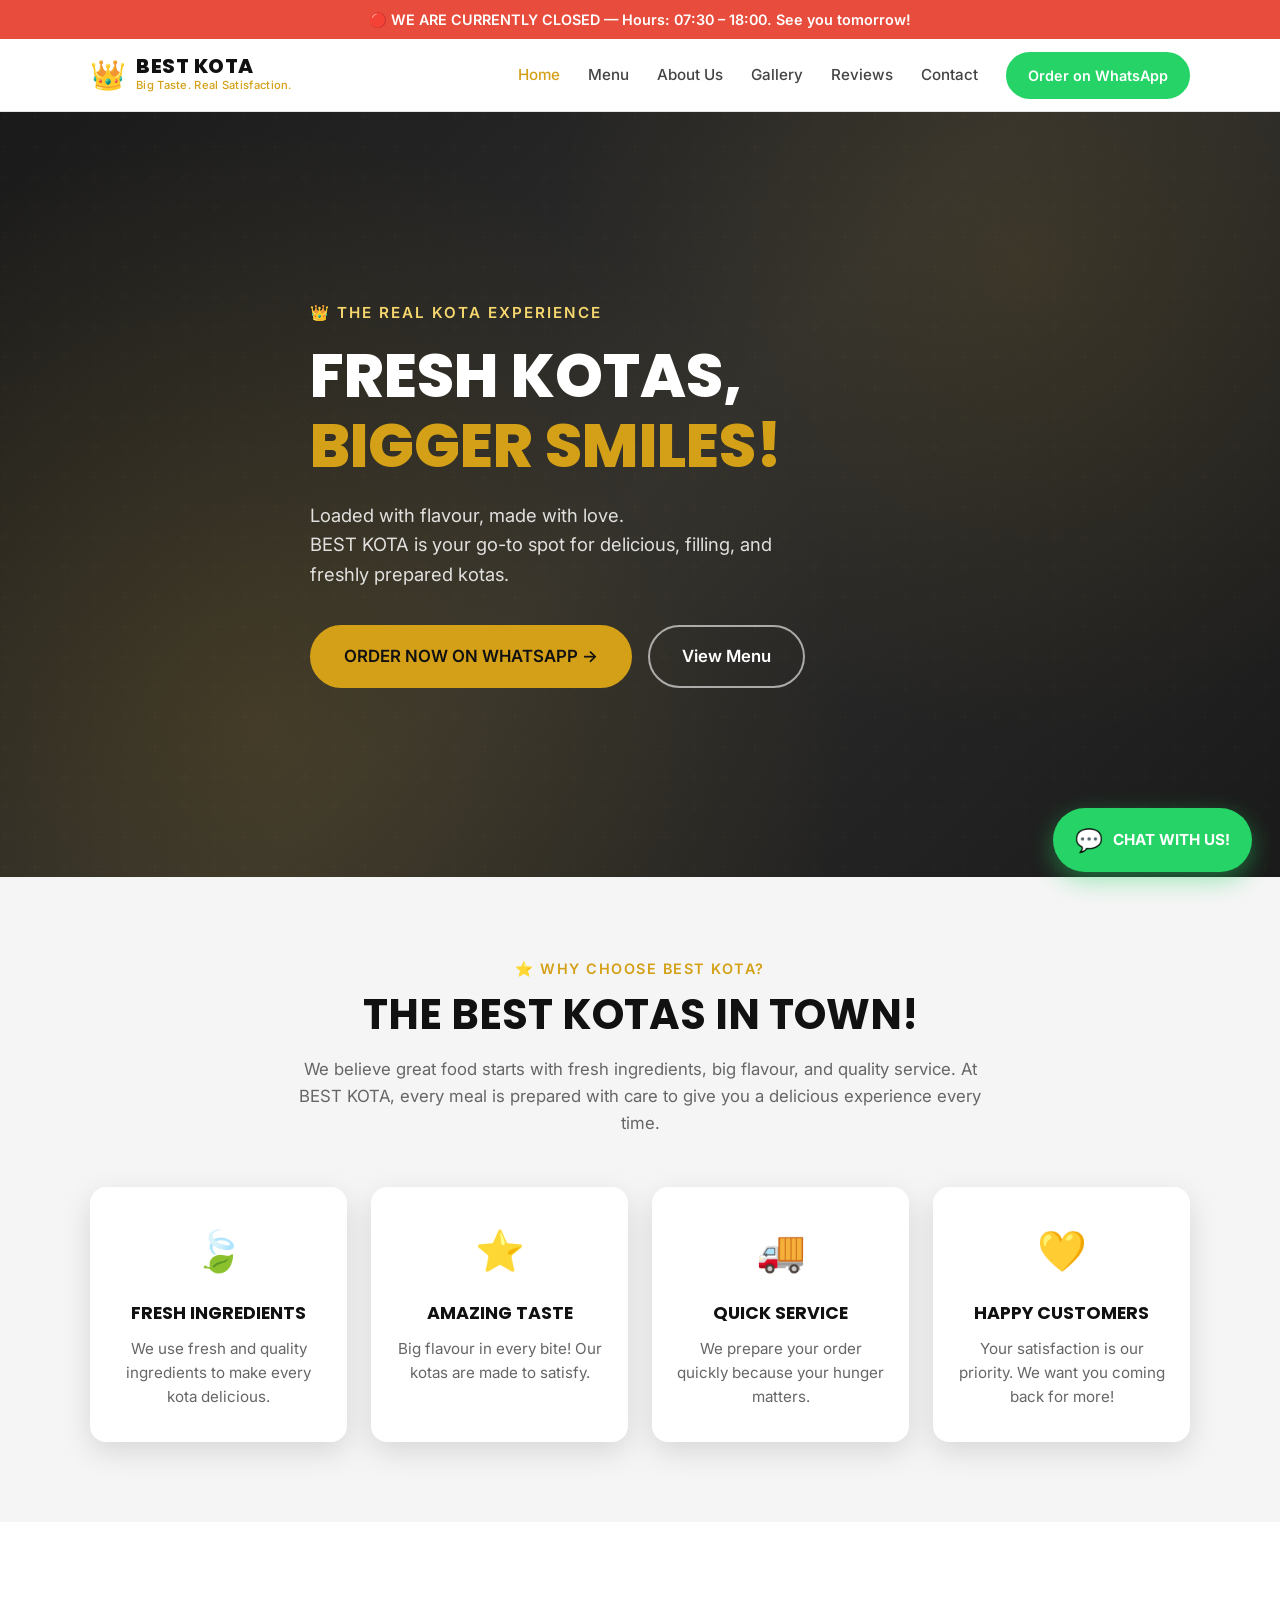
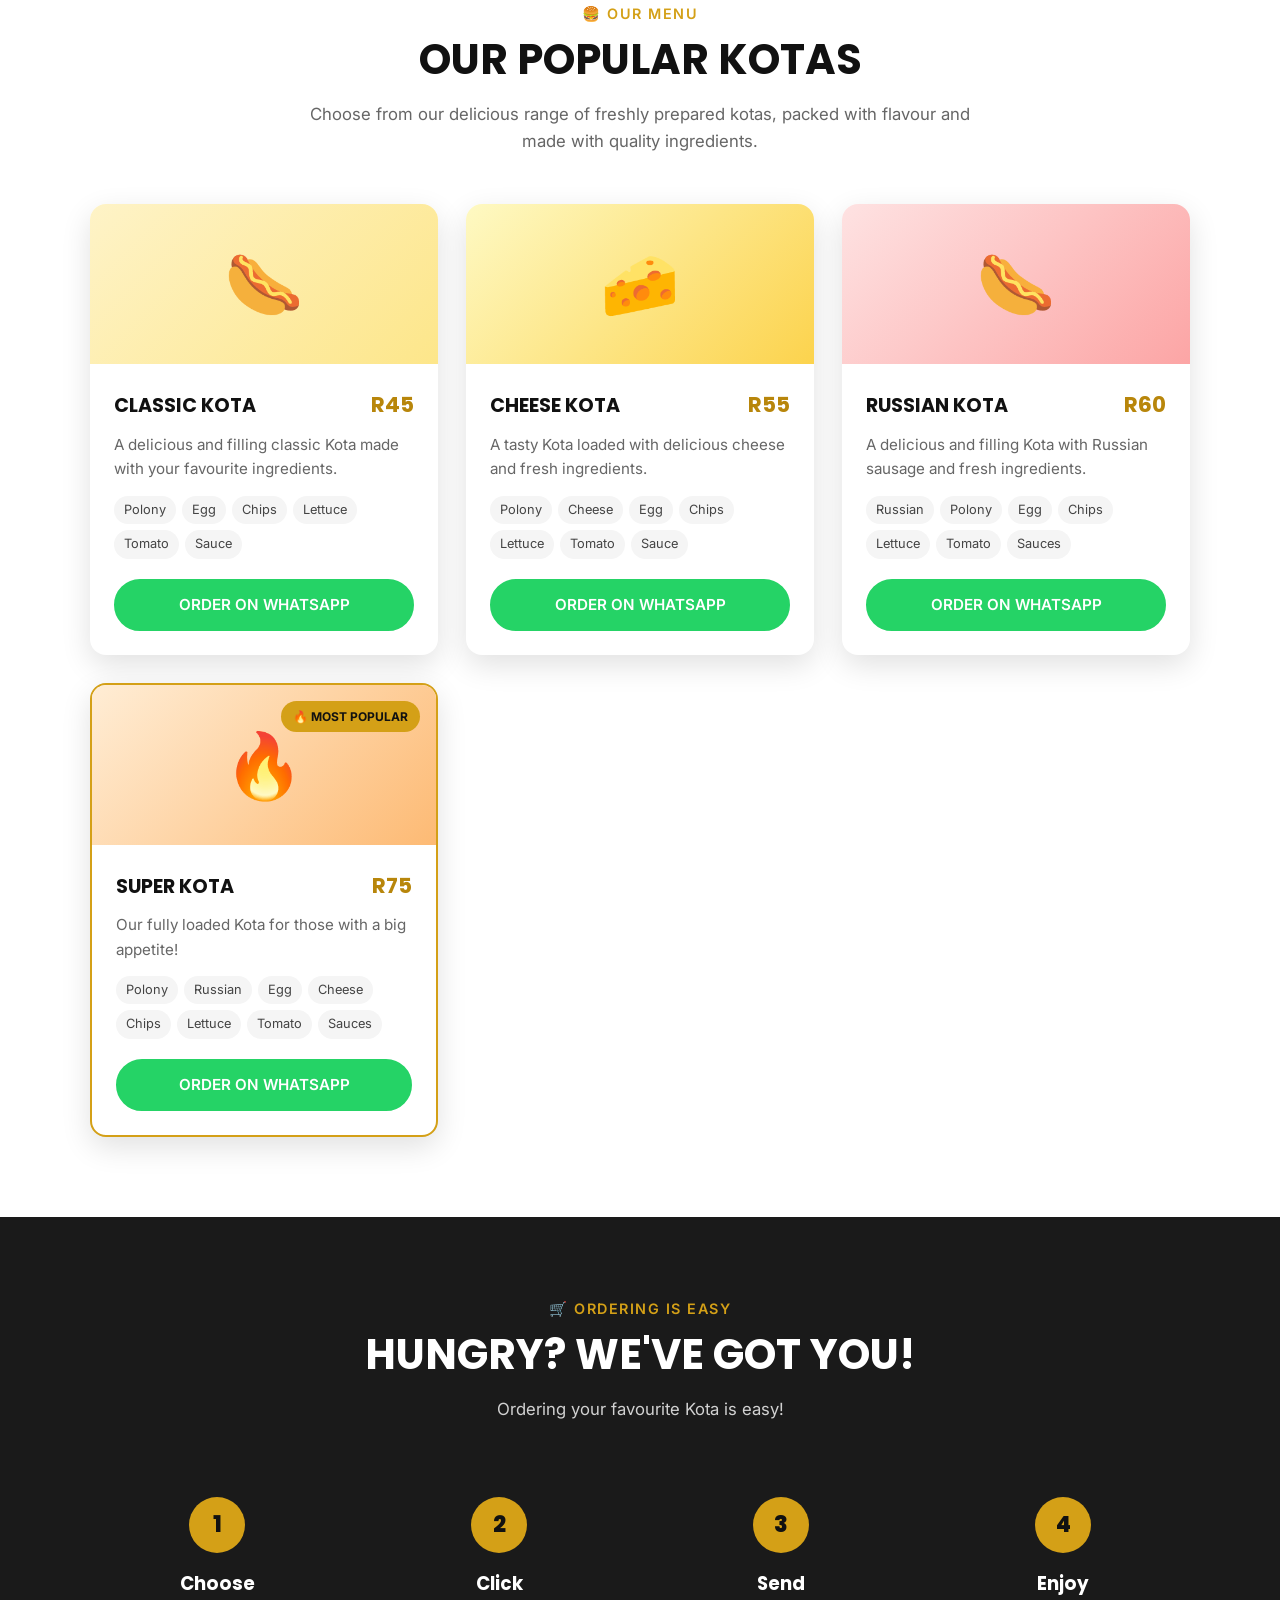
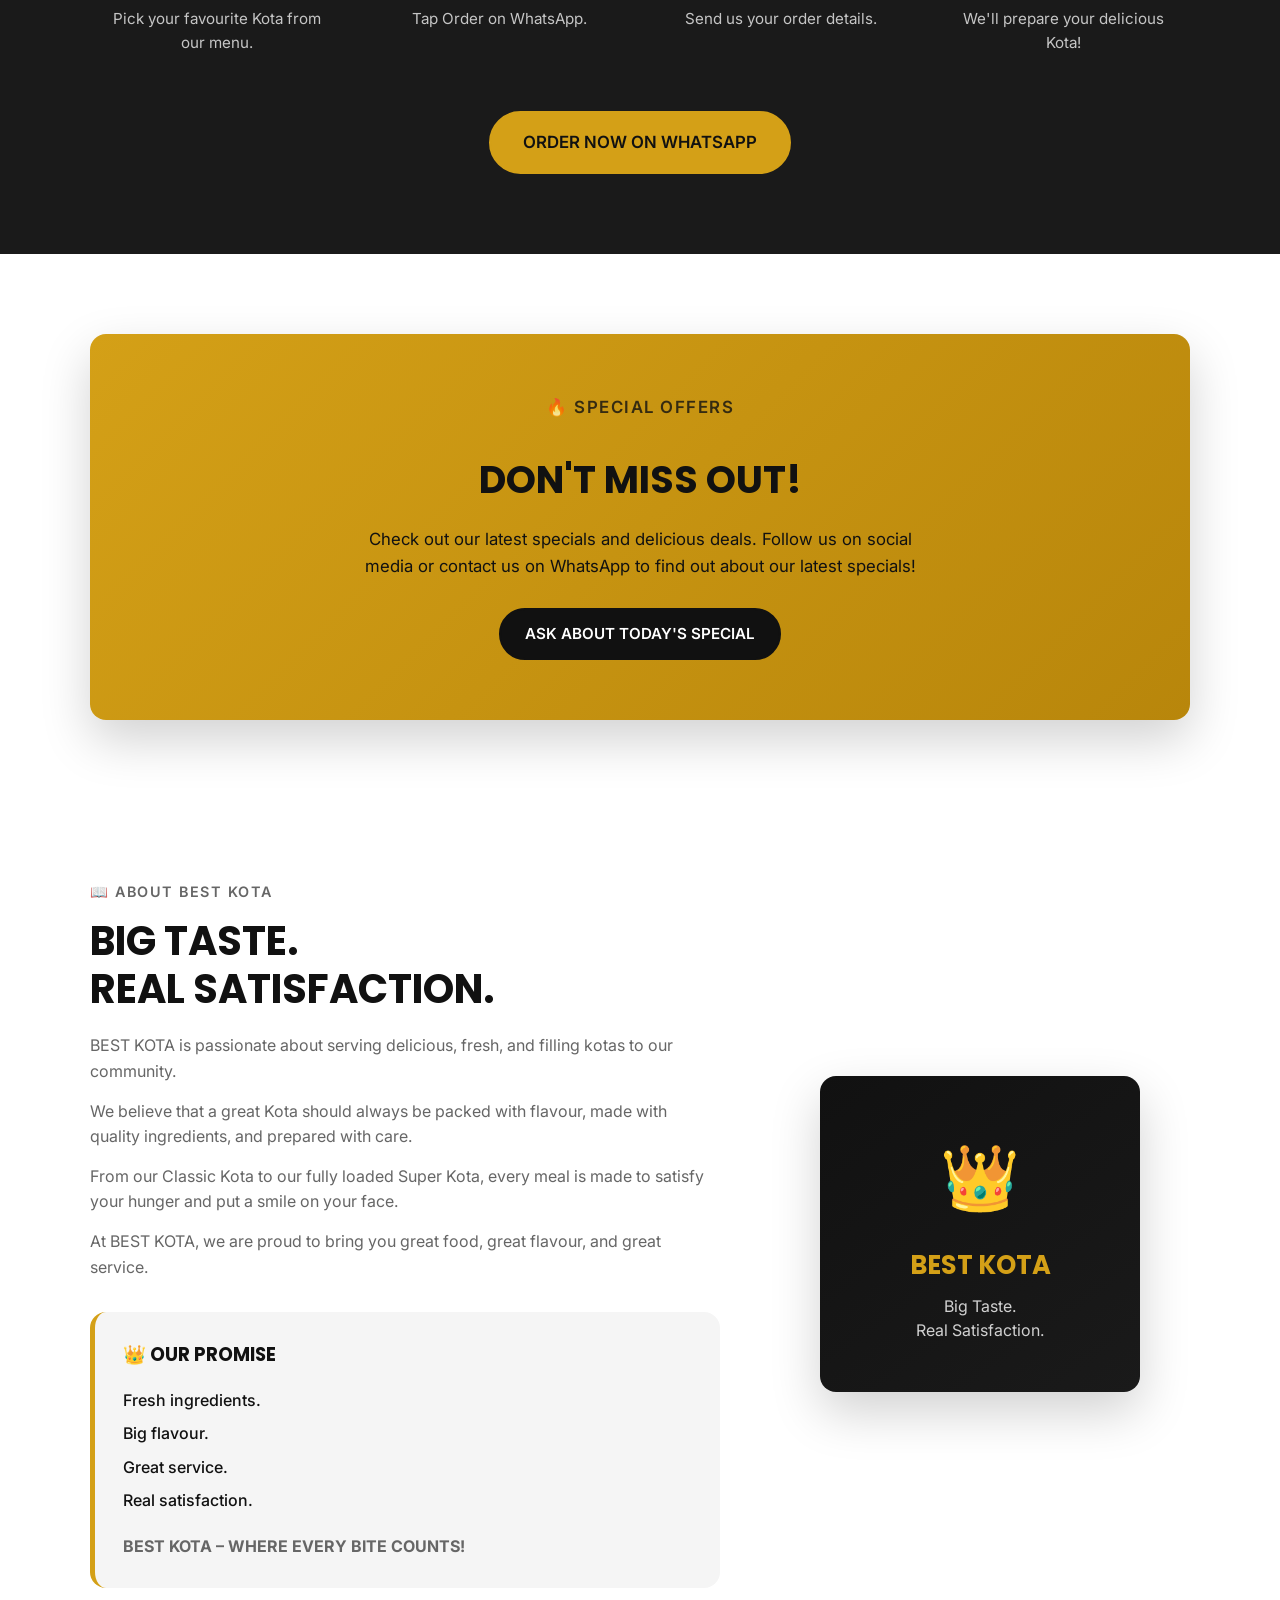
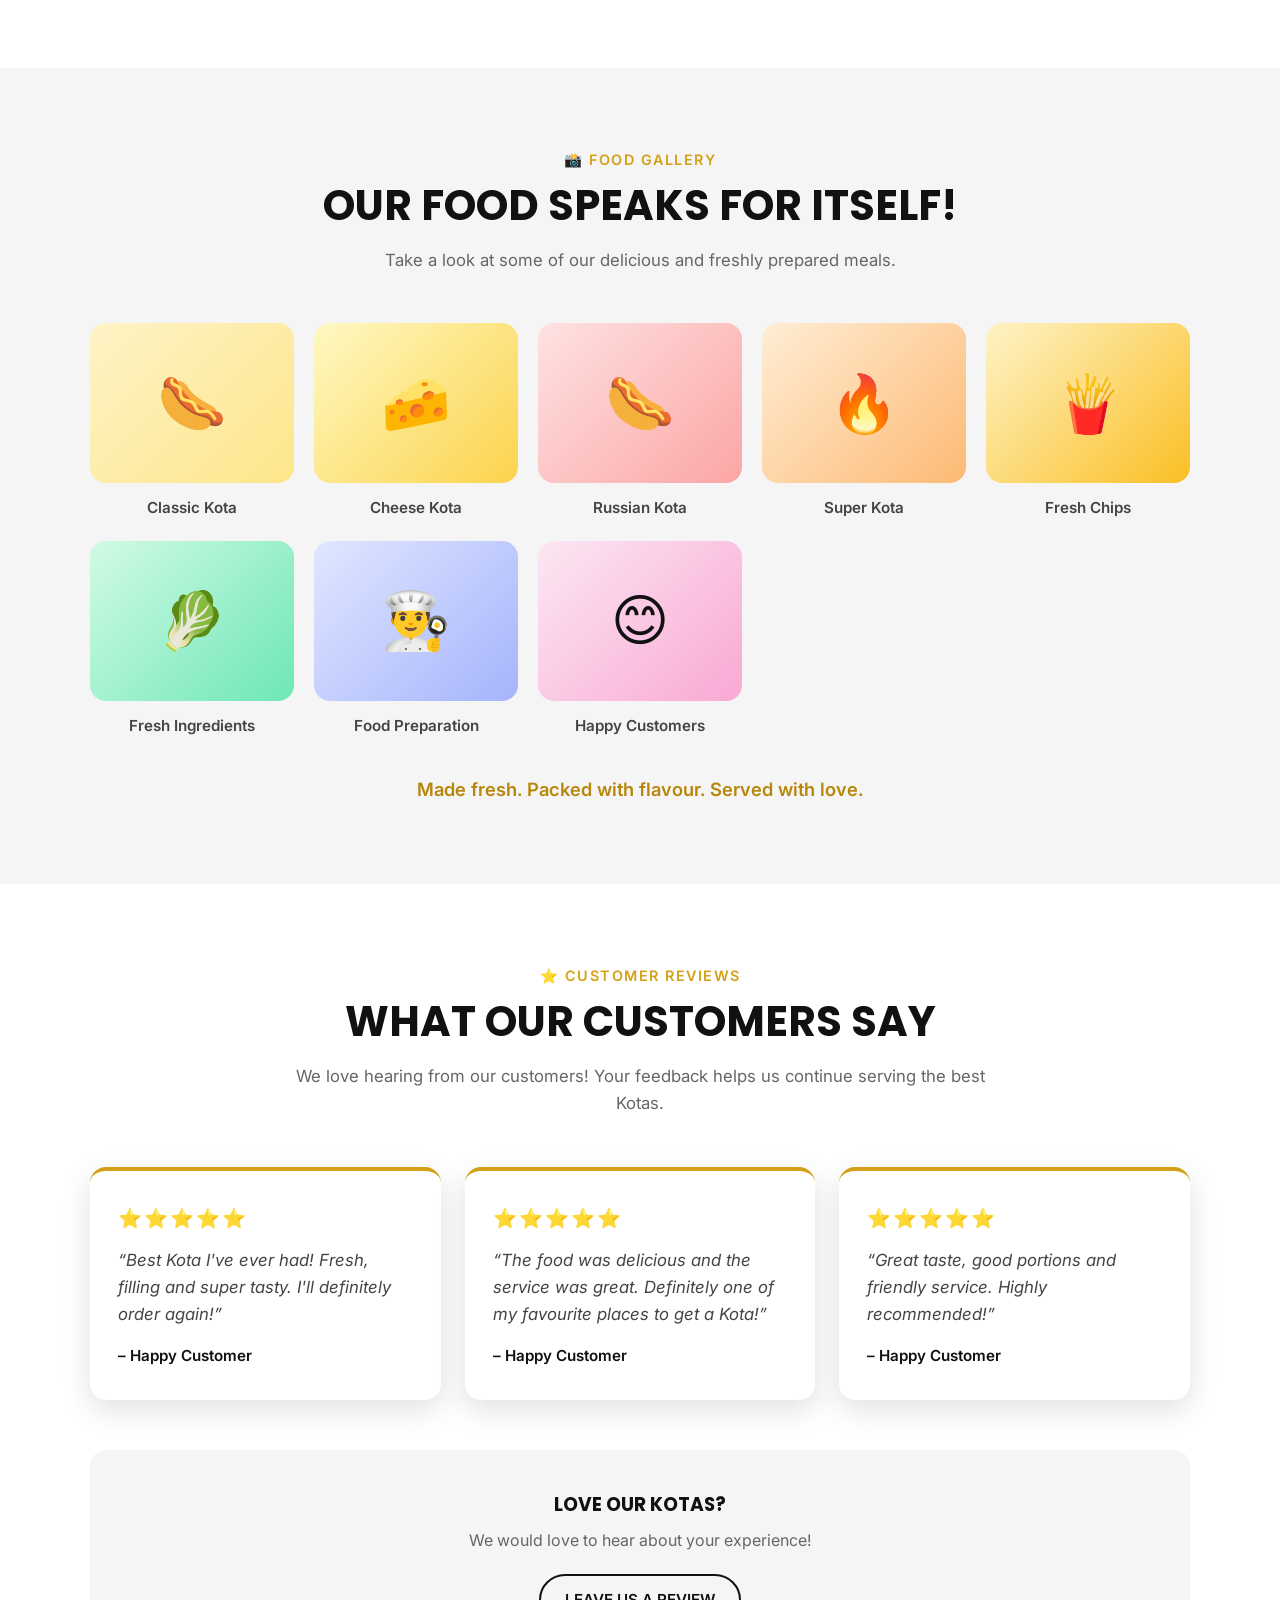
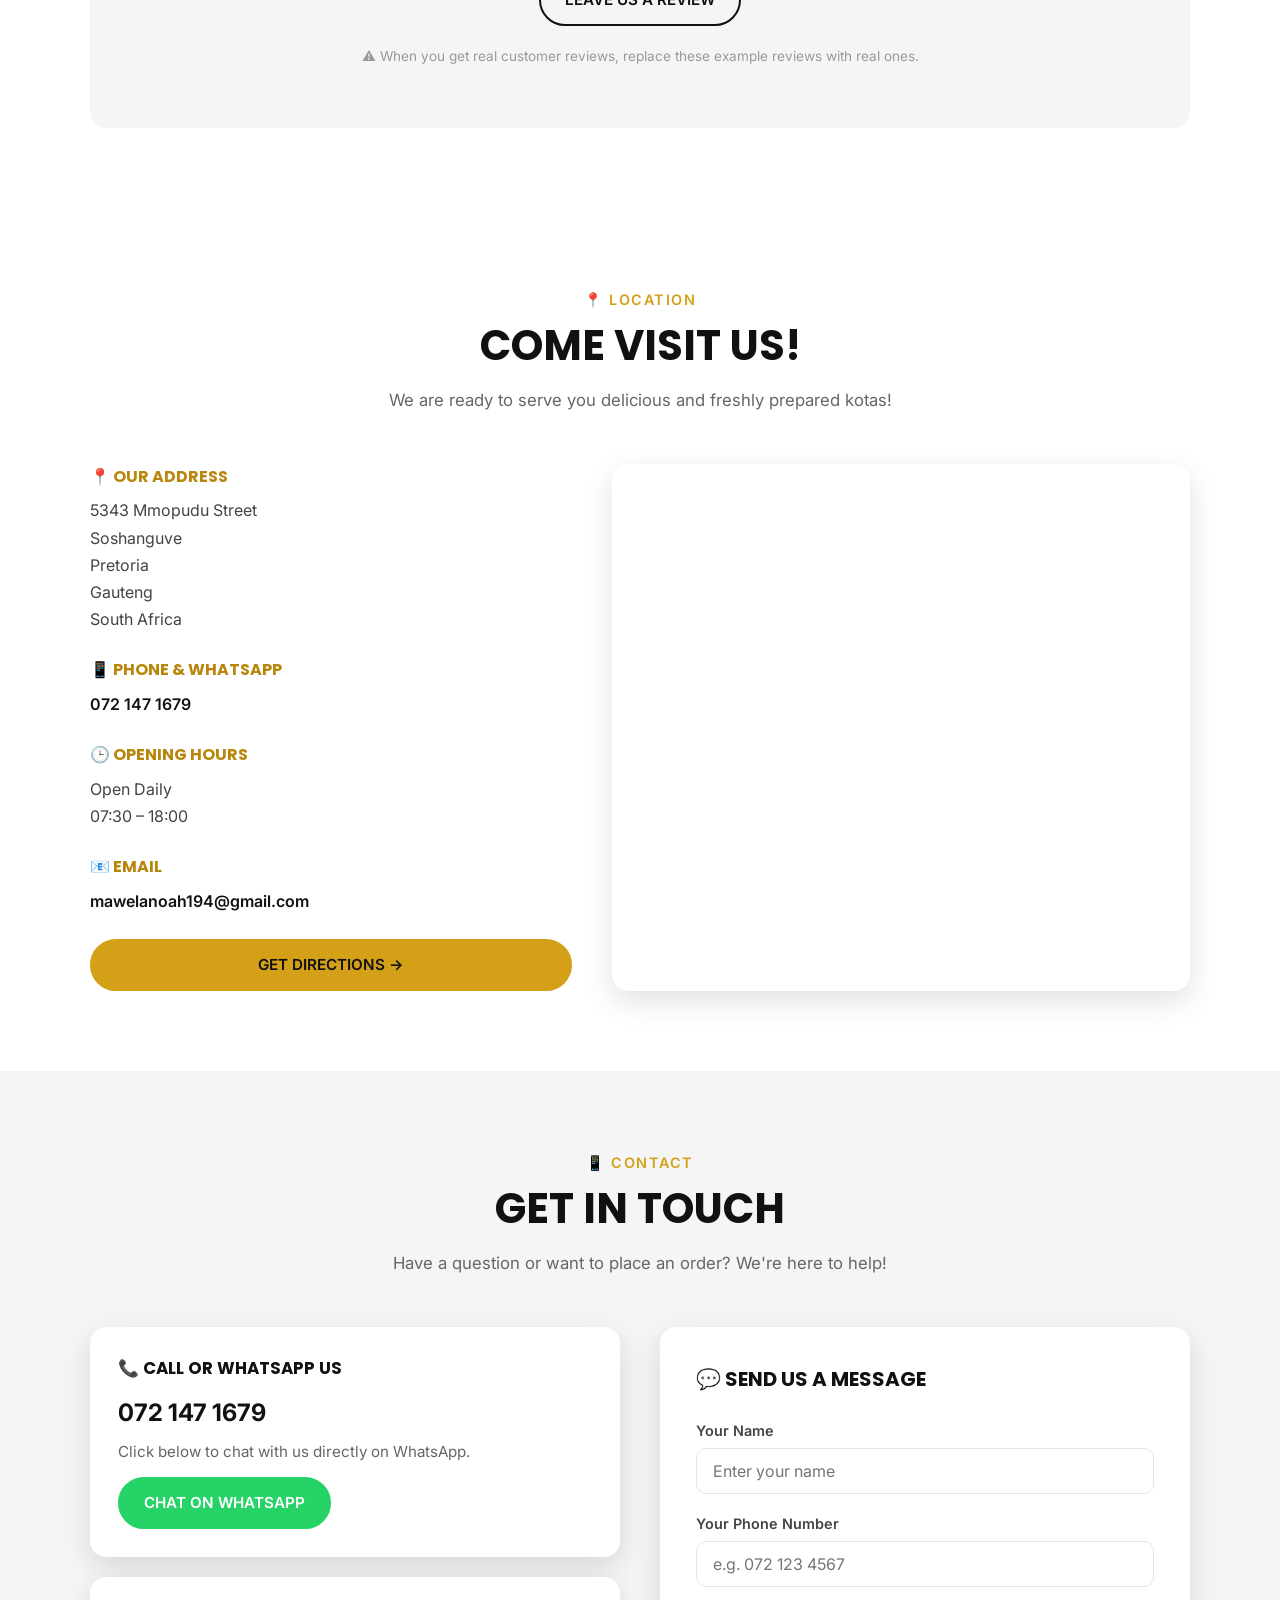
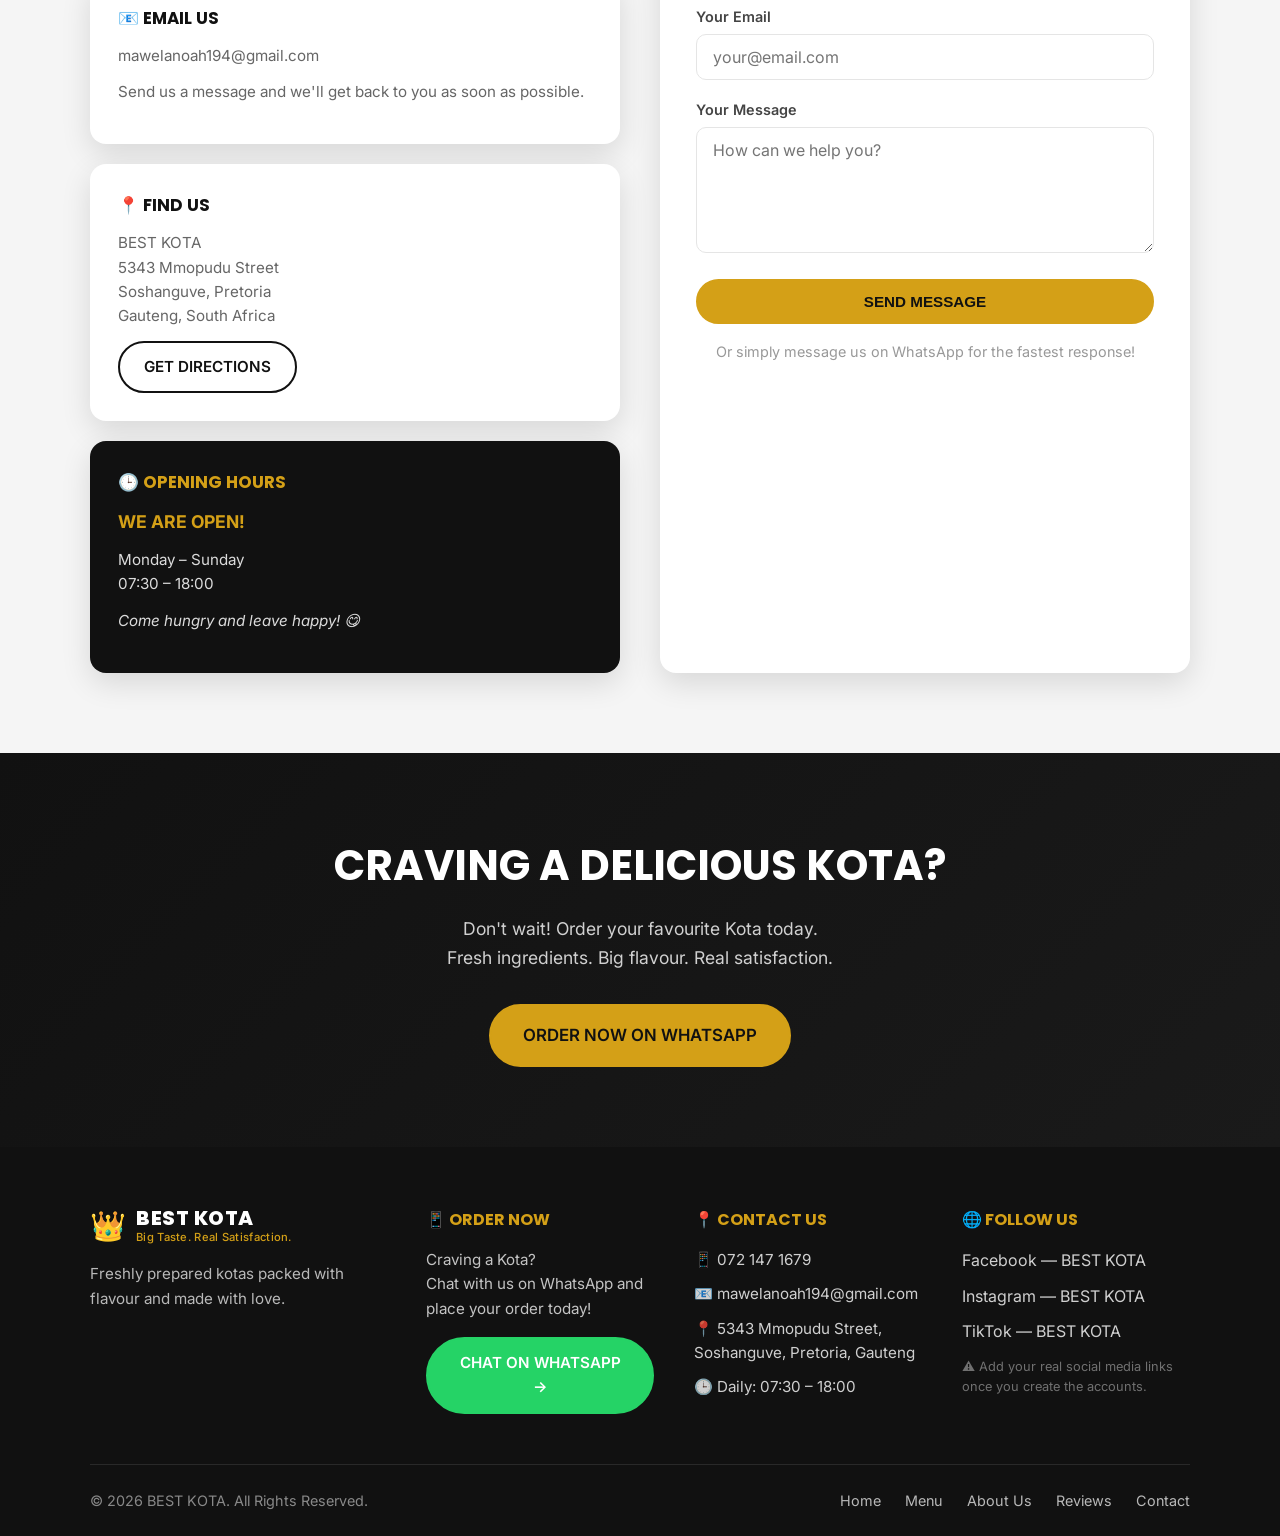
==== commit 608656a2: "Add files via upload" ====
--- a/index.html
+++ b/index.html
@@ -1,336 +1,602 @@
 <!DOCTYPE html>
 <html lang="en">
 <head>
-  <meta charset="UTF-8" />
-  <meta name="viewport" content="width=device-width, initial-scale=1.0" />
-  <title>BEST KOTA – Big Taste, Real Satisfaction</title>
-  <meta name="description" content="BEST KOTA – Fresh, delicious and filling kotas made with love. Order now on WhatsApp!" />
-  <link rel="stylesheet" href="styles.css" />
-  <link rel="stylesheet" href="https://cdnjs.cloudflare.com/ajax/libs/font-awesome/6.5.1/css/all.min.css" />
-  <link href="https://fonts.googleapis.com/css2?family=Poppins:wght@400;500;600;700;800&display=swap" rel="stylesheet" />
+  <meta charset="UTF-8">
+  <meta name="viewport" content="width=device-width, initial-scale=1.0">
+  <title>BEST KOTA | Big Taste. Real Satisfaction.</title>
+  <meta name="description" content="BEST KOTA – Freshly prepared, delicious and filling kotas in Soshanguve, Pretoria. Order on WhatsApp today!">
+  <meta name="theme-color" content="#D4A017">
+  
+  <!-- Fonts -->
+  <link rel="preconnect" href="https://fonts.googleapis.com">
+  <link rel="preconnect" href="https://fonts.gstatic.com" crossorigin>
+  <link href="https://fonts.googleapis.com/css2?family=Poppins:wght@400;500;600;700;800&family=Inter:wght@400;500;600&display=swap" rel="stylesheet">
+  
+  <link rel="stylesheet" href="styles.css">
 </head>
 <body>
-
-  <!-- ========== NAVBAR ========== -->
-  <header class="navbar">
-    <div class="container nav-container">
-      <a href="#" class="logo">
-        <div class="logo-icon">
-          <i class="fas fa-hamburger"></i>
-          <span class="crown">👑</span>
-        </div>
+  <!-- Open / Closed Banner -->
+  <div id="status-banner" class="status-banner">
+    <span id="status-text">Checking hours...</span>
+  </div>
+
+  <!-- Header / Navigation -->
+  <header class="header" id="header">
+    <div class="container header-inner">
+      <a href="#home" class="logo">
+        <span class="logo-crown">👑</span>
         <div class="logo-text">
-          <span class="brand">BEST <span class="yellow">KOTA</span></span>
-          <small>Big Taste, Real Satisfaction.</small>
+          <span class="logo-name">BEST KOTA</span>
+          <span class="logo-tagline">Big Taste. Real Satisfaction.</span>
         </div>
       </a>
-
-      <nav class="nav-links" id="navLinks">
-        <a href="#home" class="active">Home</a>
-        <a href="#menu">Menu</a>
-        <a href="#about">About Us</a>
-        <a href="#reviews">Reviews</a>
-        <a href="#contact">Contact</a>
+      
+      <nav class="nav" id="nav">
+        <a href="#home" class="nav-link">Home</a>
+        <a href="#menu" class="nav-link">Menu</a>
+        <a href="#about" class="nav-link">About Us</a>
+        <a href="#gallery" class="nav-link">Gallery</a>
+        <a href="#reviews" class="nav-link">Reviews</a>
+        <a href="#contact" class="nav-link">Contact</a>
+        <a href="https://wa.me/27721471679?text=Hello%20BEST%20KOTA%20%F0%9F%91%8B%0AI%20would%20like%20to%20place%20an%20order." class="btn btn-whatsapp nav-cta" target="_blank" rel="noopener">
+          Order on WhatsApp
+        </a>
       </nav>
-
-      <div class="nav-actions">
-        <button class="icon-btn" aria-label="Search"><i class="fas fa-search"></i></button>
-        <button class="icon-btn cart-btn" aria-label="Cart">
-          <i class="fas fa-shopping-cart"></i>
-          <span class="cart-count">0</span>
-        </button>
-        <button class="menu-toggle" id="menuToggle" aria-label="Menu">
-          <i class="fas fa-bars"></i>
-        </button>
-      </div>
+      
+      <button class="menu-toggle" id="menu-toggle" aria-label="Toggle menu">
+        <span></span><span></span><span></span>
+      </button>
     </div>
   </header>
 
-  <!-- ========== HERO ========== -->
+  <!-- Hero Section -->
   <section class="hero" id="home">
-    <div class="container hero-container">
-      <div class="hero-content">
-        <span class="badge">THE REAL KOTA EXPERIENCE</span>
-        <h1>FRESH KOTAS,<br><span class="yellow">BIGGER SMILES!</span></h1>
-        <p class="hero-desc">
-          Loaded with flavour, made with love.<br>
-          BEST KOTA – your go-to spot for the most delicious and filling kotas.
-        </p>
-        <a href="https://wa.me/2771471679?text=Hi%20BEST%20KOTA!%20I%20want%20to%20order" 
-           class="btn btn-primary" target="_blank" rel="noopener">
-          <i class="fab fa-whatsapp"></i> Order Now on WhatsApp →
+    <div class="hero-overlay"></div>
+    <div class="container hero-content">
+      <p class="hero-eyebrow">👑 THE REAL KOTA EXPERIENCE</p>
+      <h1>FRESH KOTAS,<br><span>BIGGER SMILES!</span></h1>
+      <p class="hero-sub">Loaded with flavour, made with love.<br>BEST KOTA is your go-to spot for delicious, filling, and freshly prepared kotas.</p>
+      <div class="hero-actions">
+        <a href="https://wa.me/27721471679?text=Hello%20BEST%20KOTA%20%F0%9F%91%8B%0AI%20would%20like%20to%20place%20an%20order." class="btn btn-primary btn-lg" target="_blank" rel="noopener">
+          ORDER NOW ON WHATSAPP →
         </a>
-
-        <div class="hero-features">
-          <div class="feature">
-            <i class="fas fa-utensils"></i>
-            <span>Freshly Made<br>Every Day</span>
-          </div>
-          <div class="feature">
-            <i class="fas fa-truck"></i>
-            <span>Fast & Reliable<br>Delivery</span>
-          </div>
-          <div class="feature">
-            <i class="fas fa-heart"></i>
-            <span>Quality Ingredients<br>Always</span>
-          </div>
-        </div>
-      </div>
-
-      <div class="hero-image">
-        <img src="https://images.unsplash.com/photo-1568901346375-23c9450c58cd?w=800&q=80" 
-             alt="Delicious loaded Kota" />
-        <div class="floating-badge">
-          <span>It's not just<br>a kota, it's a<br><strong>lifestyle!</strong></span>
-        </div>
-      </div>
-    </div>
-  </section>
-
-  <!-- ========== MENU ========== -->
-  <section class="menu-section" id="menu">
+        <a href="#menu" class="btn btn-outline btn-lg">View Menu</a>
+      </div>
+    </div>
+  </section>
+
+  <!-- Why Choose Us -->
+  <section class="why-us section" id="why">
     <div class="container">
       <div class="section-header">
-        <span class="badge yellow-bg">OUR MENU</span>
-        <h2>Our Popular <span class="yellow">Kotas</span></h2>
-        <p>Choose from our delicious range of kotas, made with fresh ingredients and packed with flavour.</p>
-        <a href="#menu" class="btn btn-outline">View Full Menu →</a>
-      </div>
-
+        <p class="eyebrow">⭐ WHY CHOOSE BEST KOTA?</p>
+        <h2>THE BEST KOTAS IN TOWN!</h2>
+        <p class="section-desc">We believe great food starts with fresh ingredients, big flavour, and quality service. At BEST KOTA, every meal is prepared with care to give you a delicious experience every time.</p>
+      </div>
+      
+      <div class="features-grid">
+        <div class="feature-card">
+          <div class="feature-icon">🍃</div>
+          <h3>FRESH INGREDIENTS</h3>
+          <p>We use fresh and quality ingredients to make every kota delicious.</p>
+        </div>
+        <div class="feature-card">
+          <div class="feature-icon">⭐</div>
+          <h3>AMAZING TASTE</h3>
+          <p>Big flavour in every bite! Our kotas are made to satisfy.</p>
+        </div>
+        <div class="feature-card">
+          <div class="feature-icon">🚚</div>
+          <h3>QUICK SERVICE</h3>
+          <p>We prepare your order quickly because your hunger matters.</p>
+        </div>
+        <div class="feature-card">
+          <div class="feature-icon">💛</div>
+          <h3>HAPPY CUSTOMERS</h3>
+          <p>Your satisfaction is our priority. We want you coming back for more!</p>
+        </div>
+      </div>
+    </div>
+  </section>
+
+  <!-- Menu Section -->
+  <section class="menu section" id="menu">
+    <div class="container">
+      <div class="section-header">
+        <p class="eyebrow">🍔 OUR MENU</p>
+        <h2>OUR POPULAR KOTAS</h2>
+        <p class="section-desc">Choose from our delicious range of freshly prepared kotas, packed with flavour and made with quality ingredients.</p>
+      </div>
+      
       <div class="menu-grid">
-        <!-- Card 1 -->
-        <div class="menu-card">
-          <div class="menu-img">
-            <img src="https://images.unsplash.com/photo-1550547660-d9450f859349?w=500&q=80" alt="Classic Kota" />
-          </div>
-          <div class="menu-info">
-            <h3>Classic Kota</h3>
-            <p>Polony, egg, chips, lettuce, tomato, and sauces.</p>
-            <div class="price-row">
+        <!-- Classic Kota -->
+        <article class="menu-card">
+          <div class="menu-card-img classic">
+            <span class="menu-emoji">🌭</span>
+          </div>
+          <div class="menu-card-body">
+            <div class="menu-card-header">
+              <h3>CLASSIC KOTA</h3>
               <span class="price">R45</span>
-              <a href="https://wa.me/2771471679?text=Hi!%20I%20want%20to%20order%20Classic%20Kota" 
-                 class="btn btn-whatsapp" target="_blank" rel="noopener">
-                <i class="fab fa-whatsapp"></i> Order on WhatsApp
-              </a>
-            </div>
-          </div>
-        </div>
-
-        <!-- Card 2 -->
-        <div class="menu-card">
-          <div class="menu-img">
-            <img src="https://images.unsplash.com/photo-1571091718767-18b5b1457add?w=500&q=80" alt="Cheese Kota" />
-          </div>
-          <div class="menu-info">
-            <h3>Cheese Kota</h3>
-            <p>Polony, cheese, egg, chips, lettuce, tomato, and sauces.</p>
-            <div class="price-row">
+            </div>
+            <p>A delicious and filling classic Kota made with your favourite ingredients.</p>
+            <ul class="ingredients">
+              <li>Polony</li>
+              <li>Egg</li>
+              <li>Chips</li>
+              <li>Lettuce</li>
+              <li>Tomato</li>
+              <li>Sauce</li>
+            </ul>
+            <a href="https://wa.me/27721471679?text=Hello%20BEST%20KOTA%20%F0%9F%91%8B%0AI%20would%20like%20to%20place%20an%20order.%0A%0AMy%20Order%3A%20Classic%20Kota%0AQuantity%3A%20%0ACollection%20or%20Delivery%3A%20%0AMy%20Name%3A%20%0AMy%20Location%3A%20%0A%0APlease%20confirm%20my%20order.%20Thank%20you%21%20%F0%9F%99%8C" class="btn btn-whatsapp btn-block" target="_blank" rel="noopener">
+              ORDER ON WHATSAPP
+            </a>
+          </div>
+        </article>
+
+        <!-- Cheese Kota -->
+        <article class="menu-card">
+          <div class="menu-card-img cheese">
+            <span class="menu-emoji">🧀</span>
+          </div>
+          <div class="menu-card-body">
+            <div class="menu-card-header">
+              <h3>CHEESE KOTA</h3>
               <span class="price">R55</span>
-              <a href="https://wa.me/2771471679?text=Hi!%20I%20want%20to%20order%20Cheese%20Kota" 
-                 class="btn btn-whatsapp" target="_blank" rel="noopener">
-                <i class="fab fa-whatsapp"></i> Order on WhatsApp
-              </a>
-            </div>
-          </div>
-        </div>
-
-        <!-- Card 3 -->
-        <div class="menu-card">
-          <div class="menu-img">
-            <img src="https://images.unsplash.com/photo-1594212699903-ec8a3eca50f5?w=500&q=80" alt="Russian Kota" />
-          </div>
-          <div class="menu-info">
-            <h3>Russian Kota</h3>
-            <p>Russian, polony, egg, chips, lettuce, tomato, and sauces.</p>
-            <div class="price-row">
+            </div>
+            <p>A tasty Kota loaded with delicious cheese and fresh ingredients.</p>
+            <ul class="ingredients">
+              <li>Polony</li>
+              <li>Cheese</li>
+              <li>Egg</li>
+              <li>Chips</li>
+              <li>Lettuce</li>
+              <li>Tomato</li>
+              <li>Sauce</li>
+            </ul>
+            <a href="https://wa.me/27721471679?text=Hello%20BEST%20KOTA%20%F0%9F%91%8B%0AI%20would%20like%20to%20place%20an%20order.%0A%0AMy%20Order%3A%20Cheese%20Kota%0AQuantity%3A%20%0ACollection%20or%20Delivery%3A%20%0AMy%20Name%3A%20%0AMy%20Location%3A%20%0A%0APlease%20confirm%20my%20order.%20Thank%20you%21%20%F0%9F%99%8C" class="btn btn-whatsapp btn-block" target="_blank" rel="noopener">
+              ORDER ON WHATSAPP
+            </a>
+          </div>
+        </article>
+
+        <!-- Russian Kota -->
+        <article class="menu-card">
+          <div class="menu-card-img russian">
+            <span class="menu-emoji">🌭</span>
+          </div>
+          <div class="menu-card-body">
+            <div class="menu-card-header">
+              <h3>RUSSIAN KOTA</h3>
               <span class="price">R60</span>
-              <a href="https://wa.me/2771471679?text=Hi!%20I%20want%20to%20order%20Russian%20Kota" 
-                 class="btn btn-whatsapp" target="_blank" rel="noopener">
-                <i class="fab fa-whatsapp"></i> Order on WhatsApp
-              </a>
-            </div>
-          </div>
-        </div>
-
-        <!-- Card 4 -->
-        <div class="menu-card">
-          <div class="menu-img">
-            <img src="https://images.unsplash.com/photo-1553979459-d2229ba7433b?w=500&q=80" alt="Super Kota" />
-          </div>
-          <div class="menu-info">
-            <h3>Super Kota</h3>
-            <p>Polony, russian, egg, cheese, chips, lettuce, tomato, and sauces.</p>
-            <div class="price-row">
+            </div>
+            <p>A delicious and filling Kota with Russian sausage and fresh ingredients.</p>
+            <ul class="ingredients">
+              <li>Russian</li>
+              <li>Polony</li>
+              <li>Egg</li>
+              <li>Chips</li>
+              <li>Lettuce</li>
+              <li>Tomato</li>
+              <li>Sauces</li>
+            </ul>
+            <a href="https://wa.me/27721471679?text=Hello%20BEST%20KOTA%20%F0%9F%91%8B%0AI%20would%20like%20to%20place%20an%20order.%0A%0AMy%20Order%3A%20Russian%20Kota%0AQuantity%3A%20%0ACollection%20or%20Delivery%3A%20%0AMy%20Name%3A%20%0AMy%20Location%3A%20%0A%0APlease%20confirm%20my%20order.%20Thank%20you%21%20%F0%9F%99%8C" class="btn btn-whatsapp btn-block" target="_blank" rel="noopener">
+              ORDER ON WHATSAPP
+            </a>
+          </div>
+        </article>
+
+        <!-- Super Kota -->
+        <article class="menu-card popular">
+          <div class="popular-badge">🔥 MOST POPULAR</div>
+          <div class="menu-card-img super">
+            <span class="menu-emoji">🔥</span>
+          </div>
+          <div class="menu-card-body">
+            <div class="menu-card-header">
+              <h3>SUPER KOTA</h3>
               <span class="price">R75</span>
-              <a href="https://wa.me/2771471679?text=Hi!%20I%20want%20to%20order%20Super%20Kota" 
-                 class="btn btn-whatsapp" target="_blank" rel="noopener">
-                <i class="fab fa-whatsapp"></i> Order on WhatsApp
-              </a>
-            </div>
-          </div>
-        </div>
-      </div>
-    </div>
-  </section>
-
-  <!-- ========== WHY CHOOSE US ========== -->
-  <section class="why-section" id="about">
-    <div class="container why-container">
-      <div class="why-left">
-        <span class="badge">WHY CHOOSE US?</span>
-        <h2>The Best <span class="yellow">Kotas</span><br>in Town!</h2>
-      </div>
-      <div class="why-grid">
-        <div class="why-card">
-          <div class="why-icon"><i class="fas fa-leaf"></i></div>
-          <h4>Fresh Ingredients</h4>
-          <p>We use only the best and freshest ingredients.</p>
-        </div>
-        <div class="why-card">
-          <div class="why-icon"><i class="fas fa-star"></i></div>
-          <h4>Amazing Taste</h4>
-          <p>Big flavour in every bite.</p>
-        </div>
-        <div class="why-card">
-          <div class="why-icon"><i class="fas fa-shipping-fast"></i></div>
-          <h4>Quick Service</h4>
-          <p>Because your hunger matters.</p>
-        </div>
-        <div class="why-card">
-          <div class="why-icon"><i class="fas fa-heart"></i></div>
-          <h4>Happy Customers</h4>
-          <p>Our goal is to keep you coming back!</p>
-        </div>
-      </div>
-    </div>
-  </section>
-
-  <!-- ========== REVIEWS ========== -->
-  <section class="reviews-section" id="reviews">
+            </div>
+            <p>Our fully loaded Kota for those with a big appetite!</p>
+            <ul class="ingredients">
+              <li>Polony</li>
+              <li>Russian</li>
+              <li>Egg</li>
+              <li>Cheese</li>
+              <li>Chips</li>
+              <li>Lettuce</li>
+              <li>Tomato</li>
+              <li>Sauces</li>
+            </ul>
+            <a href="https://wa.me/27721471679?text=Hello%20BEST%20KOTA%20%F0%9F%91%8B%0AI%20would%20like%20to%20place%20an%20order.%0A%0AMy%20Order%3A%20Super%20Kota%0AQuantity%3A%20%0ACollection%20or%20Delivery%3A%20%0AMy%20Name%3A%20%0AMy%20Location%3A%20%0A%0APlease%20confirm%20my%20order.%20Thank%20you%21%20%F0%9F%99%8C" class="btn btn-whatsapp btn-block" target="_blank" rel="noopener">
+              ORDER ON WHATSAPP
+            </a>
+          </div>
+        </article>
+      </div>
+    </div>
+  </section>
+
+  <!-- How to Order -->
+  <section class="how-to-order section">
     <div class="container">
       <div class="section-header">
-        <span class="badge yellow-bg">CUSTOMER REVIEWS</span>
-        <h2>What Our <span class="yellow">Customers</span> Say</h2>
-        <p>Real people. Real experiences. Real love for BEST KOTA.</p>
-        <div class="rating-summary">
-          <div class="stars">★★★★★</div>
-          <span>4.8/5 <small>(Based on 200+ reviews)</small></span>
-        </div>
-      </div>
-
+        <p class="eyebrow">🛒 ORDERING IS EASY</p>
+        <h2>HUNGRY? WE'VE GOT YOU!</h2>
+        <p class="section-desc">Ordering your favourite Kota is easy!</p>
+      </div>
+      
+      <div class="steps">
+        <div class="step">
+          <div class="step-num">1</div>
+          <h3>Choose</h3>
+          <p>Pick your favourite Kota from our menu.</p>
+        </div>
+        <div class="step">
+          <div class="step-num">2</div>
+          <h3>Click</h3>
+          <p>Tap Order on WhatsApp.</p>
+        </div>
+        <div class="step">
+          <div class="step-num">3</div>
+          <h3>Send</h3>
+          <p>Send us your order details.</p>
+        </div>
+        <div class="step">
+          <div class="step-num">4</div>
+          <h3>Enjoy</h3>
+          <p>We'll prepare your delicious Kota!</p>
+        </div>
+      </div>
+      
+      <div class="text-center mt-4">
+        <a href="https://wa.me/27721471679?text=Hello%20BEST%20KOTA%20%F0%9F%91%8B%0AI%20would%20like%20to%20place%20an%20order." class="btn btn-primary btn-lg" target="_blank" rel="noopener">
+          ORDER NOW ON WHATSAPP
+        </a>
+      </div>
+    </div>
+  </section>
+
+  <!-- Special Offers -->
+  <section class="specials section" id="specials">
+    <div class="container">
+      <div class="specials-box">
+        <div class="specials-content">
+          <p class="eyebrow">🔥 SPECIAL OFFERS</p>
+          <h2>DON'T MISS OUT!</h2>
+          <p>Check out our latest specials and delicious deals. Follow us on social media or contact us on WhatsApp to find out about our latest specials!</p>
+          <a href="https://wa.me/27721471679?text=Hello%20BEST%20KOTA%20%F0%9F%91%8B%0AI%20would%20like%20to%20know%20about%20today%27s%20specials." class="btn btn-primary" target="_blank" rel="noopener">
+            ASK ABOUT TODAY'S SPECIAL
+          </a>
+        </div>
+      </div>
+    </div>
+  </section>
+
+  <!-- About Us -->
+  <section class="about section" id="about">
+    <div class="container">
+      <div class="about-grid">
+        <div class="about-content">
+          <p class="eyebrow">📖 ABOUT BEST KOTA</p>
+          <h2>BIG TASTE.<br>REAL SATISFACTION.</h2>
+          <p>BEST KOTA is passionate about serving delicious, fresh, and filling kotas to our community.</p>
+          <p>We believe that a great Kota should always be packed with flavour, made with quality ingredients, and prepared with care.</p>
+          <p>From our Classic Kota to our fully loaded Super Kota, every meal is made to satisfy your hunger and put a smile on your face.</p>
+          <p>At BEST KOTA, we are proud to bring you great food, great flavour, and great service.</p>
+          
+          <div class="promise">
+            <h3>👑 OUR PROMISE</h3>
+            <ul>
+              <li>Fresh ingredients.</li>
+              <li>Big flavour.</li>
+              <li>Great service.</li>
+              <li>Real satisfaction.</li>
+            </ul>
+            <p class="promise-tag">BEST KOTA – WHERE EVERY BITE COUNTS!</p>
+          </div>
+        </div>
+        <div class="about-visual">
+          <div class="about-card">
+            <span class="big-emoji">👑</span>
+            <h3>BEST KOTA</h3>
+            <p>Big Taste.<br>Real Satisfaction.</p>
+          </div>
+        </div>
+      </div>
+    </div>
+  </section>
+
+  <!-- Gallery -->
+  <section class="gallery section" id="gallery">
+    <div class="container">
+      <div class="section-header">
+        <p class="eyebrow">📸 FOOD GALLERY</p>
+        <h2>OUR FOOD SPEAKS FOR ITSELF!</h2>
+        <p class="section-desc">Take a look at some of our delicious and freshly prepared meals.</p>
+      </div>
+      
+      <div class="gallery-grid">
+        <div class="gallery-item">
+          <div class="gallery-placeholder classic">🌭</div>
+          <span>Classic Kota</span>
+        </div>
+        <div class="gallery-item">
+          <div class="gallery-placeholder cheese">🧀</div>
+          <span>Cheese Kota</span>
+        </div>
+        <div class="gallery-item">
+          <div class="gallery-placeholder russian">🌭</div>
+          <span>Russian Kota</span>
+        </div>
+        <div class="gallery-item">
+          <div class="gallery-placeholder super">🔥</div>
+          <span>Super Kota</span>
+        </div>
+        <div class="gallery-item">
+          <div class="gallery-placeholder chips">🍟</div>
+          <span>Fresh Chips</span>
+        </div>
+        <div class="gallery-item">
+          <div class="gallery-placeholder ingredients">🥬</div>
+          <span>Fresh Ingredients</span>
+        </div>
+        <div class="gallery-item">
+          <div class="gallery-placeholder prep">👨‍🍳</div>
+          <span>Food Preparation</span>
+        </div>
+        <div class="gallery-item">
+          <div class="gallery-placeholder happy">😊</div>
+          <span>Happy Customers</span>
+        </div>
+      </div>
+      
+      <p class="gallery-caption">Made fresh. Packed with flavour. Served with love.</p>
+    </div>
+  </section>
+
+  <!-- Reviews -->
+  <section class="reviews section" id="reviews">
+    <div class="container">
+      <div class="section-header">
+        <p class="eyebrow">⭐ CUSTOMER REVIEWS</p>
+        <h2>WHAT OUR CUSTOMERS SAY</h2>
+        <p class="section-desc">We love hearing from our customers! Your feedback helps us continue serving the best Kotas.</p>
+      </div>
+      
       <div class="reviews-grid">
         <div class="review-card">
-          <div class="reviewer">
-            <img src="https://i.pravatar.cc/100?img=12" alt="Thabo M." />
-            <div>
-              <h4>Thabo M.</h4>
-              <div class="stars">★★★★★</div>
-            </div>
-          </div>
-          <p>"Best kota I've ever had! Fresh, filling and super tasty. Will definitely order again!"</p>
-          <small>12 Aug 2025</small>
-        </div>
-
+          <div class="stars">⭐⭐⭐⭐⭐</div>
+          <p class="review-text">“Best Kota I've ever had! Fresh, filling and super tasty. I'll definitely order again!”</p>
+          <p class="review-author">– Happy Customer</p>
+        </div>
         <div class="review-card">
-          <div class="reviewer">
-            <img src="https://i.pravatar.cc/100?img=5" alt="Nomsa K." />
-            <div>
-              <h4>Nomsa K.</h4>
-              <div class="stars">★★★★★</div>
-            </div>
-          </div>
-          <p>"The cheese kota is 🔥! Great service and fast delivery. Keep it up!"</p>
-          <small>8 Aug 2025</small>
-        </div>
-
+          <div class="stars">⭐⭐⭐⭐⭐</div>
+          <p class="review-text">“The food was delicious and the service was great. Definitely one of my favourite places to get a Kota!”</p>
+          <p class="review-author">– Happy Customer</p>
+        </div>
         <div class="review-card">
-          <div class="reviewer">
-            <img src="https://i.pravatar.cc/100?img=33" alt="Sipho D." />
-            <div>
-              <h4>Sipho D.</h4>
-              <div class="stars">★★★★★</div>
-            </div>
-          </div>
-          <p>"So delicious and affordable. Best place for kotas in my area!"</p>
-          <small>5 Aug 2025</small>
-        </div>
-      </div>
-    </div>
-  </section>
-
-  <!-- ========== FOOTER ========== -->
-  <footer class="footer" id="contact">
-    <div class="container footer-container">
-      <div class="footer-col brand-col">
-        <div class="logo">
-          <div class="logo-icon">
-            <i class="fas fa-hamburger"></i>
-            <span class="crown">👑</span>
-          </div>
-          <div class="logo-text">
-            <span class="brand">BEST <span class="yellow">KOTA</span></span>
-            <small>Big Taste, Real Satisfaction.</small>
-          </div>
-        </div>
-      </div>
-
-      <div class="footer-col">
-        <h4><i class="fab fa-whatsapp"></i> Order Now</h4>
-        <p>Craving a kota? Chat with us on WhatsApp and place your order!</p>
-        <a href="https://wa.me/2771471679" class="btn btn-primary" target="_blank" rel="noopener">
-          Chat on WhatsApp →
+          <div class="stars">⭐⭐⭐⭐⭐</div>
+          <p class="review-text">“Great taste, good portions and friendly service. Highly recommended!”</p>
+          <p class="review-author">– Happy Customer</p>
+        </div>
+      </div>
+      
+      <div class="leave-review">
+        <h3>LOVE OUR KOTAS?</h3>
+        <p>We would love to hear about your experience!</p>
+        <a href="https://wa.me/27721471679?text=Hello%20BEST%20KOTA%20%F0%9F%91%8B%0AI%20would%20like%20to%20leave%20a%20review%3A%0A%0A" class="btn btn-outline" target="_blank" rel="noopener">
+          LEAVE US A REVIEW
         </a>
-      </div>
-
-      <div class="footer-col">
-        <h4>Contact Us</h4>
-        <ul class="contact-list">
-          <li><i class="fas fa-phone"></i> +27 72 147 1679</li>
-          <li><i class="fas fa-envelope"></i> bestkota@gmail.com</li>
-          <li><i class="fas fa-map-marker-alt"></i> 5242 Mmupuru Street, Pretoria, Soshaguve, 0152</li>
-        </ul>
-      </div>
-
-      <div class="footer-col">
-        <h4>Follow Us</h4>
-        <div class="social-links">
-          <a href="#" aria-label="Facebook"><i class="fab fa-facebook-f"></i></a>
-          <a href="#" aria-label="Instagram"><i class="fab fa-instagram"></i></a>
-          <a href="#" aria-label="TikTok"><i class="fab fa-tiktok"></i></a>
-        </div>
-        <p class="tagline">Good Food<br>Brings People<br>Together</p>
-      </div>
-    </div>
-
-    <div class="footer-bottom">
-      <div class="container">
-        <p>© 2025 BEST KOTA. All rights reserved.</p>
-        <div class="footer-links">
+        <p class="note">⚠️ When you get real customer reviews, replace these example reviews with real ones.</p>
+      </div>
+    </div>
+  </section>
+
+  <!-- Location -->
+  <section class="location section" id="location">
+    <div class="container">
+      <div class="section-header">
+        <p class="eyebrow">📍 LOCATION</p>
+        <h2>COME VISIT US!</h2>
+        <p class="section-desc">We are ready to serve you delicious and freshly prepared kotas!</p>
+      </div>
+      
+      <div class="location-grid">
+        <div class="location-info">
+          <div class="info-block">
+            <h3>📍 OUR ADDRESS</h3>
+            <p>5343 Mmopudu Street<br>
+            Soshanguve<br>
+            Pretoria<br>
+            Gauteng<br>
+            South Africa</p>
+          </div>
+          
+          <div class="info-block">
+            <h3>📱 PHONE & WHATSAPP</h3>
+            <p><a href="tel:+27721471679">072 147 1679</a></p>
+          </div>
+          
+          <div class="info-block">
+            <h3>🕒 OPENING HOURS</h3>
+            <p>Open Daily<br>07:30 – 18:00</p>
+          </div>
+          
+          <div class="info-block">
+            <h3>📧 EMAIL</h3>
+            <p><a href="mailto:mawelanoah194@gmail.com">mawelanoah194@gmail.com</a></p>
+          </div>
+          
+          <a href="https://www.google.com/maps/search/?api=1&query=5343+Mmopudu+Street+Soshanguve+Pretoria" class="btn btn-primary" target="_blank" rel="noopener">
+            GET DIRECTIONS →
+          </a>
+        </div>
+        
+        <div class="map-container">
+          <iframe 
+            src="https://maps.google.com/maps?q=5343%20Mmopudu%20Street%2C%20Soshanguve%2C%20Pretoria&t=&z=15&ie=UTF8&iwloc=&output=embed"
+            width="100%" 
+            height="100%" 
+            style="border:0;" 
+            allowfullscreen="" 
+            loading="lazy" 
+            referrerpolicy="no-referrer-when-downgrade"
+            title="BEST KOTA Location">
+          </iframe>
+        </div>
+      </div>
+    </div>
+  </section>
+
+  <!-- Contact -->
+  <section class="contact section" id="contact">
+    <div class="container">
+      <div class="section-header">
+        <p class="eyebrow">📱 CONTACT</p>
+        <h2>GET IN TOUCH</h2>
+        <p class="section-desc">Have a question or want to place an order? We're here to help!</p>
+      </div>
+      
+      <div class="contact-grid">
+        <div class="contact-methods">
+          <div class="contact-card">
+            <h3>📞 CALL OR WHATSAPP US</h3>
+            <p class="big-number"><a href="tel:+27721471679">072 147 1679</a></p>
+            <p>Click below to chat with us directly on WhatsApp.</p>
+            <a href="https://wa.me/27721471679?text=Hello%20BEST%20KOTA%20%F0%9F%91%8B" class="btn btn-whatsapp" target="_blank" rel="noopener">
+              CHAT ON WHATSAPP
+            </a>
+          </div>
+          
+          <div class="contact-card">
+            <h3>📧 EMAIL US</h3>
+            <p><a href="mailto:mawelanoah194@gmail.com">mawelanoah194@gmail.com</a></p>
+            <p>Send us a message and we'll get back to you as soon as possible.</p>
+          </div>
+          
+          <div class="contact-card">
+            <h3>📍 FIND US</h3>
+            <p>
+              BEST KOTA<br>
+              5343 Mmopudu Street<br>
+              Soshanguve, Pretoria<br>
+              Gauteng, South Africa
+            </p>
+            <a href="https://www.google.com/maps/search/?api=1&query=5343+Mmopudu+Street+Soshanguve+Pretoria" class="btn btn-outline" target="_blank" rel="noopener">
+              GET DIRECTIONS
+            </a>
+          </div>
+          
+          <div class="contact-card hours">
+            <h3>🕒 OPENING HOURS</h3>
+            <p class="hours-title">WE ARE OPEN!</p>
+            <p>Monday – Sunday<br>07:30 – 18:00</p>
+            <p class="tagline">Come hungry and leave happy! 😋</p>
+          </div>
+        </div>
+        
+        <div class="contact-form-wrapper">
+          <h3>💬 SEND US A MESSAGE</h3>
+          <form id="contact-form" class="contact-form">
+            <div class="form-group">
+              <label for="name">Your Name</label>
+              <input type="text" id="name" name="name" required placeholder="Enter your name">
+            </div>
+            <div class="form-group">
+              <label for="phone">Your Phone Number</label>
+              <input type="tel" id="phone" name="phone" required placeholder="e.g. 072 123 4567">
+            </div>
+            <div class="form-group">
+              <label for="email">Your Email</label>
+              <input type="email" id="email" name="email" placeholder="your@email.com">
+            </div>
+            <div class="form-group">
+              <label for="message">Your Message</label>
+              <textarea id="message" name="message" rows="5" required placeholder="How can we help you?"></textarea>
+            </div>
+            <button type="submit" class="btn btn-primary btn-block">SEND MESSAGE</button>
+          </form>
+          <p class="form-note">Or simply message us on WhatsApp for the fastest response!</p>
+        </div>
+      </div>
+    </div>
+  </section>
+
+  <!-- Final CTA -->
+  <section class="final-cta">
+    <div class="container">
+      <h2>CRAVING A DELICIOUS KOTA?</h2>
+      <p>Don't wait! Order your favourite Kota today.<br>Fresh ingredients. Big flavour. Real satisfaction.</p>
+      <a href="https://wa.me/27721471679?text=Hello%20BEST%20KOTA%20%F0%9F%91%8B%0AI%20would%20like%20to%20place%20an%20order." class="btn btn-primary btn-lg" target="_blank" rel="noopener">
+        ORDER NOW ON WHATSAPP
+      </a>
+    </div>
+  </section>
+
+  <!-- Footer -->
+  <footer class="footer">
+    <div class="container">
+      <div class="footer-grid">
+        <div class="footer-brand">
+          <div class="logo footer-logo">
+            <span class="logo-crown">👑</span>
+            <div class="logo-text">
+              <span class="logo-name">BEST KOTA</span>
+              <span class="logo-tagline">Big Taste. Real Satisfaction.</span>
+            </div>
+          </div>
+          <p>Freshly prepared kotas packed with flavour and made with love.</p>
+        </div>
+        
+        <div class="footer-col">
+          <h4>📱 ORDER NOW</h4>
+          <p>Craving a Kota?<br>Chat with us on WhatsApp and place your order today!</p>
+          <a href="https://wa.me/27721471679?text=Hello%20BEST%20KOTA%20%F0%9F%91%8B%0AI%20would%20like%20to%20place%20an%20order." class="btn btn-whatsapp" target="_blank" rel="noopener">
+            CHAT ON WHATSAPP →
+          </a>
+        </div>
+        
+        <div class="footer-col">
+          <h4>📍 CONTACT US</h4>
+          <ul class="footer-contact">
+            <li>📱 <a href="tel:+27721471679">072 147 1679</a></li>
+            <li>📧 <a href="mailto:mawelanoah194@gmail.com">mawelanoah194@gmail.com</a></li>
+            <li>📍 5343 Mmopudu Street, Soshanguve, Pretoria, Gauteng</li>
+            <li>🕒 Daily: 07:30 – 18:00</li>
+          </ul>
+        </div>
+        
+        <div class="footer-col">
+          <h4>🌐 FOLLOW US</h4>
+          <ul class="social-links">
+            <li><a href="#" target="_blank" rel="noopener">Facebook — BEST KOTA</a></li>
+            <li><a href="#" target="_blank" rel="noopener">Instagram — BEST KOTA</a></li>
+            <li><a href="#" target="_blank" rel="noopener">TikTok — BEST KOTA</a></li>
+          </ul>
+          <p class="note">⚠️ Add your real social media links once you create the accounts.</p>
+        </div>
+      </div>
+      
+      <div class="footer-bottom">
+        <p>© 2026 BEST KOTA. All Rights Reserved.</p>
+        <nav class="footer-nav">
           <a href="#home">Home</a>
           <a href="#menu">Menu</a>
           <a href="#about">About Us</a>
           <a href="#reviews">Reviews</a>
           <a href="#contact">Contact</a>
-        </div>
+        </nav>
       </div>
     </div>
   </footer>
 
-  <script>
-    // Mobile menu toggle
-    const menuToggle = document.getElementById('menuToggle');
-    const navLinks = document.getElementById('navLinks');
-
-    menuToggle.addEventListener('click', () => {
-      navLinks.classList.toggle('active');
-    });
-
-    // Close menu when clicking a link
-    document.querySelectorAll('.nav-links a').forEach(link => {
-      link.addEventListener('click', () => {
-        navLinks.classList.remove('active');
-      });
-    });
-  </script>
+  <!-- Floating WhatsApp Button -->
+  <a href="https://wa.me/27721471679?text=Hello%20BEST%20KOTA%20%F0%9F%91%8B" class="floating-whatsapp" target="_blank" rel="noopener" aria-label="Chat on WhatsApp">
+    <span class="wa-icon">💬</span>
+    <span class="wa-text">CHAT WITH US!</span>
+  </a>
+
+  <script src="script.js"></script>
 </body>
 </html>
--- a/styles.css
+++ b/styles.css
@@ -1,783 +1,1178 @@
-/* ========== RESET & BASE ========== */
-* {
+/* ===== BEST KOTA – Modern Food Website ===== */
+:root {
+  --gold: #D4A017;
+  --gold-dark: #B8860B;
+  --gold-light: #F5D76E;
+  --black: #111111;
+  --dark: #1a1a1a;
+  --gray-900: #222;
+  --gray-800: #333;
+  --gray-700: #444;
+  --gray-600: #666;
+  --gray-400: #999;
+  --gray-200: #e5e5e5;
+  --gray-100: #f5f5f5;
+  --white: #ffffff;
+  --green: #25D366;
+  --green-dark: #1DA851;
+  --red: #E74C3C;
+  --shadow: 0 10px 30px rgba(0,0,0,0.12);
+  --shadow-lg: 0 20px 50px rgba(0,0,0,0.18);
+  --radius: 16px;
+  --radius-sm: 10px;
+  --transition: 0.3s ease;
+}
+
+*, *::before, *::after {
+  box-sizing: border-box;
   margin: 0;
   padding: 0;
-  box-sizing: border-box;
-}
-
-:root {
-  --bg-dark: #0d0d0d;
-  --bg-card: #1a1a1a;
-  --bg-section: #111111;
-  --yellow: #f5c518;
-  --yellow-hover: #e0b000;
-  --text: #ffffff;
-  --text-muted: #b0b0b0;
-  --green: #25d366;
-  --green-dark: #1da851;
-  --radius: 16px;
-  --shadow: 0 10px 30px rgba(0,0,0,0.4);
 }
 
 html {
   scroll-behavior: smooth;
+  font-size: 16px;
 }
 
 body {
-  font-family: 'Poppins', sans-serif;
-  background: var(--bg-dark);
-  color: var(--text);
+  font-family: 'Inter', system-ui, -apple-system, sans-serif;
+  color: var(--black);
+  background: var(--white);
   line-height: 1.6;
   overflow-x: hidden;
 }
 
+h1, h2, h3, h4, .logo-name, .price {
+  font-family: 'Poppins', sans-serif;
+  font-weight: 700;
+}
+
+img { max-width: 100%; display: block; }
+a { color: inherit; text-decoration: none; }
+ul { list-style: none; }
+
 .container {
-  max-width: 1200px;
+  width: 100%;
+  max-width: 1140px;
   margin: 0 auto;
   padding: 0 20px;
 }
 
-img {
-  max-width: 100%;
-  display: block;
-}
-
-a {
-  text-decoration: none;
-  color: inherit;
-}
-
-.yellow {
-  color: var(--yellow);
-}
-
-/* ========== BUTTONS ========== */
+.section {
+  padding: 80px 0;
+}
+
+.section-header {
+  text-align: center;
+  max-width: 700px;
+  margin: 0 auto 50px;
+}
+
+.eyebrow {
+  font-size: 0.9rem;
+  font-weight: 600;
+  color: var(--gold);
+  text-transform: uppercase;
+  letter-spacing: 1.5px;
+  margin-bottom: 10px;
+}
+
+.section-header h2 {
+  font-size: clamp(1.8rem, 4vw, 2.6rem);
+  line-height: 1.2;
+  margin-bottom: 16px;
+  color: var(--black);
+}
+
+.section-desc {
+  color: var(--gray-600);
+  font-size: 1.05rem;
+}
+
+/* ===== Buttons ===== */
 .btn {
   display: inline-flex;
   align-items: center;
+  justify-content: center;
   gap: 8px;
   padding: 12px 24px;
   border-radius: 50px;
   font-weight: 600;
   font-size: 0.95rem;
-  transition: all 0.3s ease;
-  border: none;
+  border: 2px solid transparent;
   cursor: pointer;
+  transition: all var(--transition);
+  text-align: center;
 }
 
 .btn-primary {
-  background: var(--yellow);
-  color: #000;
+  background: var(--gold);
+  color: var(--black);
+  border-color: var(--gold);
 }
 
 .btn-primary:hover {
-  background: var(--yellow-hover);
+  background: var(--gold-dark);
+  border-color: var(--gold-dark);
   transform: translateY(-2px);
+  box-shadow: 0 8px 20px rgba(212, 160, 23, 0.35);
 }
 
 .btn-whatsapp {
   background: var(--green);
   color: white;
-  font-size: 0.85rem;
-  padding: 10px 16px;
+  border-color: var(--green);
 }
 
 .btn-whatsapp:hover {
   background: var(--green-dark);
+  border-color: var(--green-dark);
+  transform: translateY(-2px);
+  box-shadow: 0 8px 20px rgba(37, 211, 102, 0.35);
 }
 
 .btn-outline {
   background: transparent;
-  border: 2px solid #333;
-  color: white;
-  padding: 10px 22px;
+  color: var(--black);
+  border-color: var(--black);
 }
 
 .btn-outline:hover {
-  border-color: var(--yellow);
-  color: var(--yellow);
-}
-
-/* ========== BADGE ========== */
-.badge {
-  display: inline-block;
-  background: rgba(245, 197, 24, 0.15);
-  color: var(--yellow);
-  font-size: 0.75rem;
+  background: var(--black);
+  color: white;
+}
+
+.btn-lg {
+  padding: 16px 32px;
+  font-size: 1.05rem;
+}
+
+.btn-block {
+  width: 100%;
+}
+
+.text-center { text-align: center; }
+.mt-4 { margin-top: 2rem; }
+
+/* ===== Status Banner ===== */
+.status-banner {
+  background: var(--green);
+  color: white;
+  text-align: center;
+  padding: 8px 16px;
   font-weight: 600;
-  letter-spacing: 1px;
-  padding: 6px 14px;
-  border-radius: 50px;
-  margin-bottom: 16px;
-  text-transform: uppercase;
-}
-
-.yellow-bg {
-  background: var(--yellow);
-  color: #000;
-}
-
-/* ========== NAVBAR ========== */
-.navbar {
+  font-size: 0.9rem;
+  position: relative;
+  z-index: 1001;
+}
+
+.status-banner.closed {
+  background: var(--red);
+}
+
+/* ===== Header ===== */
+.header {
   position: sticky;
   top: 0;
   z-index: 1000;
-  background: rgba(13, 13, 13, 0.95);
+  background: rgba(255,255,255,0.97);
   backdrop-filter: blur(12px);
-  border-bottom: 1px solid #222;
-  padding: 12px 0;
-}
-
-.nav-container {
+  border-bottom: 1px solid var(--gray-200);
+  transition: box-shadow var(--transition);
+}
+
+.header.scrolled {
+  box-shadow: 0 4px 20px rgba(0,0,0,0.08);
+}
+
+.header-inner {
   display: flex;
   align-items: center;
   justify-content: space-between;
-  gap: 20px;
+  height: 72px;
 }
 
 .logo {
   display: flex;
   align-items: center;
-  gap: 12px;
-}
-
-.logo-icon {
+  gap: 10px;
+}
+
+.logo-crown {
+  font-size: 1.8rem;
+  line-height: 1;
+}
+
+.logo-text {
+  display: flex;
+  flex-direction: column;
+}
+
+.logo-name {
+  font-size: 1.25rem;
+  font-weight: 800;
+  letter-spacing: 0.5px;
+  color: var(--black);
+  line-height: 1.1;
+}
+
+.logo-tagline {
+  font-size: 0.7rem;
+  color: var(--gold);
+  font-weight: 500;
+  letter-spacing: 0.3px;
+}
+
+.nav {
+  display: flex;
+  align-items: center;
+  gap: 28px;
+}
+
+.nav-link {
+  font-weight: 500;
+  font-size: 0.95rem;
+  color: var(--gray-700);
+  transition: color var(--transition);
+}
+
+.nav-link:hover {
+  color: var(--gold);
+}
+
+.nav-cta {
+  padding: 10px 20px;
+  font-size: 0.9rem;
+}
+
+.menu-toggle {
+  display: none;
+  flex-direction: column;
+  gap: 5px;
+  background: none;
+  border: none;
+  cursor: pointer;
+  padding: 6px;
+}
+
+.menu-toggle span {
+  display: block;
+  width: 24px;
+  height: 2.5px;
+  background: var(--black);
+  border-radius: 2px;
+  transition: var(--transition);
+}
+
+/* ===== Hero ===== */
+.hero {
   position: relative;
-  width: 48px;
-  height: 48px;
-  background: var(--yellow);
-  border-radius: 12px;
+  min-height: 85vh;
   display: flex;
   align-items: center;
-  justify-content: center;
-  font-size: 1.5rem;
-  color: #000;
-}
-
-.logo-icon .crown {
-  position: absolute;
-  top: -10px;
-  right: -6px;
-  font-size: 1rem;
-}
-
-.logo-text .brand {
-  font-size: 1.35rem;
-  font-weight: 800;
-  display: block;
-  line-height: 1.1;
-}
-
-.logo-text small {
-  font-size: 0.7rem;
-  color: var(--text-muted);
-}
-
-.nav-links {
-  display: flex;
-  gap: 28px;
-}
-
-.nav-links a {
-  font-weight: 500;
-  font-size: 0.95rem;
-  position: relative;
-  transition: color 0.3s;
-}
-
-.nav-links a:hover,
-.nav-links a.active {
-  color: var(--yellow);
-}
-
-.nav-links a.active::after {
+  background: linear-gradient(135deg, #1a1a1a 0%, #2d2d2d 50%, #1a1a1a 100%);
+  color: white;
+  overflow: hidden;
+}
+
+.hero::before {
   content: '';
   position: absolute;
-  bottom: -6px;
-  left: 0;
-  width: 100%;
-  height: 2px;
-  background: var(--yellow);
-}
-
-.nav-actions {
-  display: flex;
-  align-items: center;
-  gap: 12px;
-}
-
-.icon-btn {
-  background: transparent;
-  border: none;
-  color: white;
-  font-size: 1.15rem;
-  cursor: pointer;
+  inset: 0;
+  background: 
+    radial-gradient(circle at 20% 80%, rgba(212, 160, 23, 0.15) 0%, transparent 50%),
+    radial-gradient(circle at 80% 20%, rgba(212, 160, 23, 0.1) 0%, transparent 40%);
+  pointer-events: none;
+}
+
+.hero-overlay {
+  position: absolute;
+  inset: 0;
+  background: url("data:image/svg+xml,%3Csvg width='60' height='60' viewBox='0 0 60 60' xmlns='http://www.w3.org/2000/svg'%3E%3Cg fill='none' fill-rule='evenodd'%3E%3Cg fill='%23D4A017' fill-opacity='0.03'%3E%3Cpath d='M36 34v-4h-2v4h-4v2h4v4h2v-4h4v-2h-4zm0-30V0h-2v4h-4v2h4v4h2V6h4V4h-4zM6 34v-4H4v4H0v2h4v4h2v-4h4v-2H6zM6 4V0H4v4H0v2h4v4h2V6h4V4H6z'/%3E%3C/g%3E%3C/g%3E%3C/svg%3E");
+  opacity: 0.5;
+}
+
+.hero-content {
   position: relative;
-  padding: 8px;
-}
-
-.cart-count {
-  position: absolute;
-  top: 0;
-  right: 0;
-  background: var(--yellow);
-  color: #000;
-  font-size: 0.65rem;
-  font-weight: 700;
-  width: 16px;
-  height: 16px;
-  border-radius: 50%;
-  display: flex;
-  align-items: center;
-  justify-content: center;
-}
-
-.menu-toggle {
-  display: none;
-  background: none;
-  border: none;
-  color: white;
-  font-size: 1.4rem;
-  cursor: pointer;
-}
-
-/* ========== HERO ========== */
-.hero {
-  padding: 60px 0 80px;
-  background: linear-gradient(135deg, #0d0d0d 0%, #1a1200 100%);
-  position: relative;
-  overflow: hidden;
-}
-
-.hero-container {
-  display: grid;
-  grid-template-columns: 1fr 1fr;
-  gap: 50px;
-  align-items: center;
-}
-
-.hero-content h1 {
-  font-size: 3.4rem;
-  font-weight: 800;
+  z-index: 1;
+  padding: 60px 20px;
+  max-width: 700px;
+}
+
+.hero-eyebrow {
+  color: var(--gold-light);
+  font-weight: 600;
+  letter-spacing: 2px;
+  margin-bottom: 16px;
+  font-size: 0.95rem;
+}
+
+.hero h1 {
+  font-size: clamp(2.4rem, 6vw, 3.8rem);
   line-height: 1.15;
   margin-bottom: 20px;
-}
-
-.hero-desc {
-  color: var(--text-muted);
+  font-weight: 800;
+}
+
+.hero h1 span {
+  color: var(--gold);
+}
+
+.hero-sub {
+  font-size: 1.15rem;
+  color: rgba(255,255,255,0.85);
+  margin-bottom: 36px;
+  max-width: 520px;
+}
+
+.hero-actions {
+  display: flex;
+  flex-wrap: wrap;
+  gap: 16px;
+}
+
+.hero .btn-outline {
+  border-color: rgba(255,255,255,0.6);
+  color: white;
+}
+
+.hero .btn-outline:hover {
+  background: white;
+  color: var(--black);
+  border-color: white;
+}
+
+/* ===== Why Us ===== */
+.why-us {
+  background: var(--gray-100);
+}
+
+.features-grid {
+  display: grid;
+  grid-template-columns: repeat(auto-fit, minmax(240px, 1fr));
+  gap: 24px;
+}
+
+.feature-card {
+  background: white;
+  padding: 32px 24px;
+  border-radius: var(--radius);
+  text-align: center;
+  box-shadow: var(--shadow);
+  transition: transform var(--transition), box-shadow var(--transition);
+}
+
+.feature-card:hover {
+  transform: translateY(-6px);
+  box-shadow: var(--shadow-lg);
+}
+
+.feature-icon {
+  font-size: 2.5rem;
+  margin-bottom: 16px;
+}
+
+.feature-card h3 {
   font-size: 1.1rem;
-  margin-bottom: 28px;
-  max-width: 480px;
-}
-
-.hero-features {
-  display: flex;
-  gap: 30px;
-  margin-top: 40px;
-}
-
-.feature {
-  display: flex;
-  align-items: center;
-  gap: 12px;
-  font-size: 0.85rem;
-  color: var(--text-muted);
-}
-
-.feature i {
-  font-size: 1.4rem;
-  color: var(--yellow);
-}
-
-.hero-image {
-  position: relative;
-}
-
-.hero-image img {
-  border-radius: 24px;
-  box-shadow: var(--shadow);
-  width: 100%;
-  height: 420px;
-  object-fit: cover;
-}
-
-.floating-badge {
-  position: absolute;
-  top: 20px;
-  right: -10px;
-  background: var(--yellow);
-  color: #000;
-  padding: 14px 18px;
-  border-radius: 16px;
-  font-size: 0.9rem;
-  font-weight: 600;
-  line-height: 1.3;
-  box-shadow: 0 8px 20px rgba(245, 197, 24, 0.4);
-  transform: rotate(8deg);
-}
-
-/* ========== MENU SECTION ========== */
-.menu-section {
-  padding: 80px 0;
-  background: #f8f8f8;
-  color: #111;
-}
-
-.menu-section .section-header {
-  text-align: center;
-  margin-bottom: 50px;
-  position: relative;
-}
-
-.menu-section h2 {
-  font-size: 2.4rem;
-  font-weight: 800;
-  margin-bottom: 12px;
-}
-
-.menu-section .section-header p {
-  color: #555;
-  max-width: 560px;
-  margin: 0 auto 24px;
-}
-
-.menu-section .btn-outline {
-  position: absolute;
-  right: 0;
-  top: 0;
-  border-color: #ddd;
-  color: #333;
-}
-
-.menu-section .btn-outline:hover {
-  border-color: var(--yellow);
-  color: var(--yellow);
-}
-
+  margin-bottom: 10px;
+  color: var(--black);
+}
+
+.feature-card p {
+  color: var(--gray-600);
+  font-size: 0.95rem;
+}
+
+/* ===== Menu ===== */
 .menu-grid {
   display: grid;
-  grid-template-columns: repeat(4, 1fr);
-  gap: 24px;
+  grid-template-columns: repeat(auto-fit, minmax(280px, 1fr));
+  gap: 28px;
 }
 
 .menu-card {
   background: white;
   border-radius: var(--radius);
   overflow: hidden;
-  box-shadow: 0 8px 25px rgba(0,0,0,0.08);
-  transition: transform 0.3s, box-shadow 0.3s;
+  box-shadow: var(--shadow);
+  transition: transform var(--transition), box-shadow var(--transition);
+  position: relative;
+  display: flex;
+  flex-direction: column;
 }
 
 .menu-card:hover {
   transform: translateY(-8px);
-  box-shadow: 0 15px 35px rgba(0,0,0,0.12);
-}
-
-.menu-img {
-  height: 180px;
-  overflow: hidden;
-}
-
-.menu-img img {
-  width: 100%;
-  height: 100%;
-  object-fit: cover;
-  transition: transform 0.4s;
-}
-
-.menu-card:hover .menu-img img {
-  transform: scale(1.08);
-}
-
-.menu-info {
-  padding: 18px;
-}
-
-.menu-info h3 {
-  font-size: 1.15rem;
+  box-shadow: var(--shadow-lg);
+}
+
+.menu-card.popular {
+  border: 2px solid var(--gold);
+}
+
+.popular-badge {
+  position: absolute;
+  top: 16px;
+  right: 16px;
+  background: var(--gold);
+  color: var(--black);
+  font-size: 0.75rem;
   font-weight: 700;
-  margin-bottom: 6px;
-}
-
-.menu-info p {
-  font-size: 0.85rem;
-  color: #666;
-  margin-bottom: 16px;
-  min-height: 40px;
-}
-
-.price-row {
+  padding: 6px 12px;
+  border-radius: 50px;
+  z-index: 2;
+}
+
+.menu-card-img {
+  height: 160px;
   display: flex;
   align-items: center;
+  justify-content: center;
+  font-size: 4rem;
+}
+
+.menu-card-img.classic { background: linear-gradient(135deg, #fef3c7, #fde68a); }
+.menu-card-img.cheese { background: linear-gradient(135deg, #fef9c3, #fcd34d); }
+.menu-card-img.russian { background: linear-gradient(135deg, #fee2e2, #fca5a5); }
+.menu-card-img.super { background: linear-gradient(135deg, #ffedd5, #fdba74); }
+
+.menu-card-body {
+  padding: 24px;
+  display: flex;
+  flex-direction: column;
+  flex-grow: 1;
+}
+
+.menu-card-header {
+  display: flex;
   justify-content: space-between;
-  gap: 10px;
+  align-items: baseline;
+  margin-bottom: 10px;
+  gap: 12px;
+}
+
+.menu-card-header h3 {
+  font-size: 1.2rem;
 }
 
 .price {
-  font-size: 1.3rem;
-  font-weight: 800;
-  color: #111;
-}
-
-/* ========== WHY CHOOSE US ========== */
-.why-section {
-  padding: 80px 0;
-  background: linear-gradient(rgba(0,0,0,0.75), rgba(0,0,0,0.75)),
-              url('https://images.unsplash.com/photo-1550547660-d9450f859349?w=1400&q=80') center/cover;
-}
-
-.why-container {
+  font-size: 1.35rem;
+  color: var(--gold-dark);
+  white-space: nowrap;
+}
+
+.menu-card-body > p {
+  color: var(--gray-600);
+  font-size: 0.95rem;
+  margin-bottom: 14px;
+}
+
+.ingredients {
+  display: flex;
+  flex-wrap: wrap;
+  gap: 6px;
+  margin-bottom: 20px;
+  flex-grow: 1;
+}
+
+.ingredients li {
+  background: var(--gray-100);
+  padding: 4px 10px;
+  border-radius: 20px;
+  font-size: 0.8rem;
+  color: var(--gray-700);
+}
+
+/* ===== How to Order ===== */
+.how-to-order {
+  background: var(--dark);
+  color: white;
+}
+
+.how-to-order .section-header h2,
+.how-to-order .section-desc {
+  color: white;
+}
+
+.how-to-order .section-desc {
+  opacity: 0.8;
+}
+
+.steps {
   display: grid;
-  grid-template-columns: 1fr 2fr;
-  gap: 50px;
-  align-items: center;
-}
-
-.why-left h2 {
-  font-size: 2.6rem;
-  font-weight: 800;
-  line-height: 1.2;
-}
-
-.why-grid {
-  display: grid;
-  grid-template-columns: repeat(4, 1fr);
-  gap: 20px;
-}
-
-.why-card {
-  background: rgba(255,255,255,0.08);
-  backdrop-filter: blur(8px);
-  border: 1px solid rgba(255,255,255,0.1);
-  border-radius: var(--radius);
-  padding: 28px 18px;
+  grid-template-columns: repeat(auto-fit, minmax(200px, 1fr));
+  gap: 28px;
+  margin-bottom: 20px;
+}
+
+.step {
   text-align: center;
-  transition: background 0.3s;
-}
-
-.why-card:hover {
-  background: rgba(255,255,255,0.12);
-}
-
-.why-icon {
+  padding: 24px 16px;
+}
+
+.step-num {
   width: 56px;
   height: 56px;
-  background: rgba(245, 197, 24, 0.15);
-  color: var(--yellow);
+  background: var(--gold);
+  color: var(--black);
   border-radius: 50%;
   display: flex;
   align-items: center;
   justify-content: center;
   font-size: 1.4rem;
+  font-weight: 800;
   margin: 0 auto 16px;
-}
-
-.why-card h4 {
+  font-family: 'Poppins', sans-serif;
+}
+
+.step h3 {
+  font-size: 1.15rem;
+  margin-bottom: 8px;
+}
+
+.step p {
+  color: rgba(255,255,255,0.75);
+  font-size: 0.95rem;
+}
+
+/* ===== Specials ===== */
+.specials-box {
+  background: linear-gradient(135deg, var(--gold) 0%, var(--gold-dark) 100%);
+  border-radius: var(--radius);
+  padding: 60px 40px;
+  text-align: center;
+  color: var(--black);
+  box-shadow: var(--shadow-lg);
+}
+
+.specials-box .eyebrow {
+  color: var(--black);
+  opacity: 0.8;
+}
+
+.specials-box h2 {
+  font-size: clamp(1.8rem, 4vw, 2.4rem);
+  margin-bottom: 16px;
+}
+
+.specials-box p {
+  max-width: 560px;
+  margin: 0 auto 28px;
   font-size: 1.05rem;
+}
+
+.specials-box .btn-primary {
+  background: var(--black);
+  color: white;
+  border-color: var(--black);
+}
+
+.specials-box .btn-primary:hover {
+  background: var(--gray-800);
+  border-color: var(--gray-800);
+}
+
+/* ===== About ===== */
+.about-grid {
+  display: grid;
+  grid-template-columns: 1.2fr 0.8fr;
+  gap: 50px;
+  align-items: center;
+}
+
+.about-content h2 {
+  font-size: clamp(1.8rem, 4vw, 2.5rem);
+  line-height: 1.2;
+  margin-bottom: 20px;
+}
+
+.about-content p {
+  color: var(--gray-600);
+  margin-bottom: 14px;
+}
+
+.promise {
+  margin-top: 32px;
+  padding: 28px;
+  background: var(--gray-100);
+  border-radius: var(--radius);
+  border-left: 5px solid var(--gold);
+}
+
+.promise h3 {
+  margin-bottom: 14px;
+  font-size: 1.15rem;
+}
+
+.promise ul {
+  margin-bottom: 16px;
+}
+
+.promise li {
+  padding: 4px 0;
+  font-weight: 500;
+}
+
+.promise-tag {
+  font-weight: 700;
+  color: var(--gold-dark);
+  margin-bottom: 0 !important;
+}
+
+.about-visual {
+  display: flex;
+  justify-content: center;
+}
+
+.about-card {
+  background: linear-gradient(145deg, var(--black), var(--dark));
+  color: white;
+  padding: 50px 40px;
+  border-radius: var(--radius);
+  text-align: center;
+  box-shadow: var(--shadow-lg);
+  width: 100%;
+  max-width: 320px;
+}
+
+.about-card .big-emoji {
+  font-size: 4rem;
+  display: block;
+  margin-bottom: 16px;
+}
+
+.about-card h3 {
+  font-size: 1.6rem;
+  color: var(--gold);
   margin-bottom: 8px;
 }
 
-.why-card p {
-  font-size: 0.85rem;
-  color: var(--text-muted);
-}
-
-/* ========== REVIEWS ========== */
-.reviews-section {
-  padding: 80px 0;
-  background: #f8f8f8;
-  color: #111;
-}
-
-.reviews-section .section-header {
+.about-card p {
+  color: rgba(255,255,255,0.8);
+  line-height: 1.5;
+}
+
+/* ===== Gallery ===== */
+.gallery {
+  background: var(--gray-100);
+}
+
+.gallery-grid {
+  display: grid;
+  grid-template-columns: repeat(auto-fit, minmax(180px, 1fr));
+  gap: 20px;
+}
+
+.gallery-item {
   text-align: center;
-  margin-bottom: 50px;
-}
-
-.reviews-section h2 {
-  font-size: 2.4rem;
-  font-weight: 800;
-  margin-bottom: 12px;
-}
-
-.reviews-section .section-header p {
-  color: #555;
-  margin-bottom: 16px;
-}
-
-.rating-summary {
+}
+
+.gallery-placeholder {
+  height: 160px;
+  border-radius: var(--radius);
   display: flex;
   align-items: center;
   justify-content: center;
-  gap: 10px;
+  font-size: 3.5rem;
+  margin-bottom: 12px;
+  transition: transform var(--transition);
+}
+
+.gallery-item:hover .gallery-placeholder {
+  transform: scale(1.04);
+}
+
+.gallery-placeholder.classic { background: linear-gradient(135deg, #fef3c7, #fde68a); }
+.gallery-placeholder.cheese { background: linear-gradient(135deg, #fef9c3, #fcd34d); }
+.gallery-placeholder.russian { background: linear-gradient(135deg, #fee2e2, #fca5a5); }
+.gallery-placeholder.super { background: linear-gradient(135deg, #ffedd5, #fdba74); }
+.gallery-placeholder.chips { background: linear-gradient(135deg, #fef3c7, #fbbf24); }
+.gallery-placeholder.ingredients { background: linear-gradient(135deg, #d1fae5, #6ee7b7); }
+.gallery-placeholder.prep { background: linear-gradient(135deg, #e0e7ff, #a5b4fc); }
+.gallery-placeholder.happy { background: linear-gradient(135deg, #fce7f3, #f9a8d4); }
+
+.gallery-item span {
   font-weight: 600;
-}
-
-.stars {
-  color: var(--yellow);
-  letter-spacing: 2px;
-}
-
+  font-size: 0.95rem;
+  color: var(--gray-700);
+}
+
+.gallery-caption {
+  text-align: center;
+  margin-top: 36px;
+  font-size: 1.15rem;
+  font-weight: 600;
+  color: var(--gold-dark);
+}
+
+/* ===== Reviews ===== */
 .reviews-grid {
   display: grid;
-  grid-template-columns: repeat(3, 1fr);
+  grid-template-columns: repeat(auto-fit, minmax(280px, 1fr));
   gap: 24px;
+  margin-bottom: 50px;
 }
 
 .review-card {
   background: white;
+  padding: 32px 28px;
   border-radius: var(--radius);
+  box-shadow: var(--shadow);
+  border-top: 4px solid var(--gold);
+}
+
+.stars {
+  font-size: 1.2rem;
+  margin-bottom: 14px;
+  letter-spacing: 2px;
+}
+
+.review-text {
+  font-size: 1.05rem;
+  color: var(--gray-700);
+  margin-bottom: 16px;
+  font-style: italic;
+  line-height: 1.6;
+}
+
+.review-author {
+  font-weight: 600;
+  color: var(--black);
+  font-size: 0.95rem;
+}
+
+.leave-review {
+  text-align: center;
+  padding: 40px;
+  background: var(--gray-100);
+  border-radius: var(--radius);
+}
+
+.leave-review h3 {
+  margin-bottom: 8px;
+}
+
+.leave-review p {
+  color: var(--gray-600);
+  margin-bottom: 20px;
+}
+
+.leave-review .note {
+  margin-top: 20px;
+  font-size: 0.85rem;
+  color: var(--gray-400);
+}
+
+/* ===== Location ===== */
+.location-grid {
+  display: grid;
+  grid-template-columns: 1fr 1.2fr;
+  gap: 40px;
+  align-items: stretch;
+}
+
+.location-info {
+  display: flex;
+  flex-direction: column;
+  gap: 24px;
+}
+
+.info-block h3 {
+  font-size: 1rem;
+  margin-bottom: 8px;
+  color: var(--gold-dark);
+}
+
+.info-block p {
+  color: var(--gray-700);
+  line-height: 1.7;
+}
+
+.info-block a {
+  color: var(--black);
+  font-weight: 600;
+}
+
+.info-block a:hover {
+  color: var(--gold);
+}
+
+.map-container {
+  border-radius: var(--radius);
+  overflow: hidden;
+  min-height: 360px;
+  box-shadow: var(--shadow);
+}
+
+.map-container iframe {
+  min-height: 360px;
+}
+
+/* ===== Contact ===== */
+.contact {
+  background: var(--gray-100);
+}
+
+.contact-grid {
+  display: grid;
+  grid-template-columns: 1fr 1fr;
+  gap: 40px;
+}
+
+.contact-methods {
+  display: grid;
+  gap: 20px;
+}
+
+.contact-card {
+  background: white;
   padding: 28px;
-  box-shadow: 0 8px 25px rgba(0,0,0,0.06);
-}
-
-.reviewer {
-  display: flex;
-  align-items: center;
-  gap: 14px;
+  border-radius: var(--radius);
+  box-shadow: var(--shadow);
+}
+
+.contact-card h3 {
+  font-size: 1.05rem;
+  margin-bottom: 12px;
+}
+
+.contact-card p {
+  color: var(--gray-600);
+  margin-bottom: 12px;
+  font-size: 0.95rem;
+}
+
+.big-number {
+  font-size: 1.5rem !important;
+  font-weight: 700;
+  color: var(--black) !important;
+  margin-bottom: 8px !important;
+}
+
+.big-number a:hover {
+  color: var(--gold);
+}
+
+.contact-card.hours {
+  background: var(--black);
+  color: white;
+}
+
+.contact-card.hours h3 {
+  color: var(--gold);
+}
+
+.contact-card.hours p {
+  color: rgba(255,255,255,0.85);
+}
+
+.hours-title {
+  font-weight: 700;
+  font-size: 1.1rem !important;
+  color: var(--gold) !important;
+}
+
+.tagline {
+  font-style: italic;
+  margin-top: 8px !important;
+}
+
+.contact-form-wrapper {
+  background: white;
+  padding: 36px;
+  border-radius: var(--radius);
+  box-shadow: var(--shadow);
+}
+
+.contact-form-wrapper h3 {
+  margin-bottom: 24px;
+  font-size: 1.25rem;
+}
+
+.form-group {
+  margin-bottom: 18px;
+}
+
+.form-group label {
+  display: block;
+  font-weight: 600;
+  font-size: 0.9rem;
+  margin-bottom: 6px;
+  color: var(--gray-700);
+}
+
+.form-group input,
+.form-group textarea {
+  width: 100%;
+  padding: 12px 16px;
+  border: 1.5px solid var(--gray-200);
+  border-radius: var(--radius-sm);
+  font-family: inherit;
+  font-size: 1rem;
+  transition: border-color var(--transition);
+}
+
+.form-group input:focus,
+.form-group textarea:focus {
+  outline: none;
+  border-color: var(--gold);
+}
+
+.form-note {
+  margin-top: 16px;
+  font-size: 0.9rem;
+  color: var(--gray-400);
+  text-align: center;
+}
+
+/* ===== Final CTA ===== */
+.final-cta {
+  background: linear-gradient(135deg, var(--black) 0%, var(--dark) 100%);
+  color: white;
+  text-align: center;
+  padding: 80px 20px;
+}
+
+.final-cta h2 {
+  font-size: clamp(1.8rem, 4vw, 2.6rem);
   margin-bottom: 16px;
 }
 
-.reviewer img {
-  width: 50px;
-  height: 50px;
-  border-radius: 50%;
-  object-fit: cover;
-}
-
-.reviewer h4 {
-  font-size: 1rem;
-  margin-bottom: 2px;
-}
-
-.review-card p {
-  color: #444;
-  font-size: 0.95rem;
-  margin-bottom: 14px;
-  line-height: 1.5;
-}
-
-.review-card small {
-  color: #999;
-  font-size: 0.8rem;
-}
-
-/* ========== FOOTER ========== */
+.final-cta p {
+  color: rgba(255,255,255,0.8);
+  margin-bottom: 32px;
+  font-size: 1.1rem;
+}
+
+/* ===== Footer ===== */
 .footer {
-  background: #0a0a0a;
-  padding-top: 60px;
-}
-
-.footer-container {
+  background: var(--black);
+  color: white;
+  padding: 60px 0 0;
+}
+
+.footer-grid {
   display: grid;
-  grid-template-columns: 1.4fr 1.3fr 1.3fr 1fr;
+  grid-template-columns: 1.3fr 1fr 1fr 1fr;
   gap: 40px;
   padding-bottom: 50px;
-  border-bottom: 1px solid #222;
+  border-bottom: 1px solid rgba(255,255,255,0.1);
+}
+
+.footer-brand p {
+  color: rgba(255,255,255,0.7);
+  margin-top: 16px;
+  font-size: 0.95rem;
+}
+
+.footer-logo .logo-name {
+  color: white;
 }
 
 .footer-col h4 {
-  font-size: 1.1rem;
-  margin-bottom: 18px;
-  display: flex;
-  align-items: center;
-  gap: 8px;
+  font-size: 1rem;
+  margin-bottom: 16px;
+  color: var(--gold);
 }
 
 .footer-col p {
-  color: var(--text-muted);
-  font-size: 0.9rem;
-  margin-bottom: 18px;
-}
-
-.contact-list {
-  list-style: none;
-}
-
-.contact-list li {
-  display: flex;
-  align-items: flex-start;
-  gap: 12px;
-  margin-bottom: 14px;
-  font-size: 0.9rem;
-  color: var(--text-muted);
-}
-
-.contact-list i {
-  color: var(--yellow);
-  margin-top: 3px;
-}
-
-.social-links {
-  display: flex;
-  gap: 12px;
-  margin-bottom: 20px;
+  color: rgba(255,255,255,0.75);
+  font-size: 0.95rem;
+  margin-bottom: 16px;
+}
+
+.footer-contact li {
+  margin-bottom: 10px;
+  color: rgba(255,255,255,0.8);
+  font-size: 0.95rem;
+}
+
+.footer-contact a:hover {
+  color: var(--gold);
+}
+
+.social-links li {
+  margin-bottom: 10px;
 }
 
 .social-links a {
-  width: 42px;
-  height: 42px;
-  background: #1a1a1a;
-  border-radius: 50%;
-  display: flex;
-  align-items: center;
-  justify-content: center;
-  font-size: 1.1rem;
-  transition: all 0.3s;
+  color: rgba(255,255,255,0.8);
+  transition: color var(--transition);
 }
 
 .social-links a:hover {
-  background: var(--yellow);
-  color: #000;
-}
-
-.tagline {
-  font-style: italic;
-  color: var(--text-muted);
-  font-size: 0.9rem;
-  line-height: 1.4;
+  color: var(--gold);
+}
+
+.footer .note {
+  font-size: 0.8rem;
+  color: rgba(255,255,255,0.4);
+  margin-top: 12px;
 }
 
 .footer-bottom {
-  padding: 20px 0;
-}
-
-.footer-bottom .container {
   display: flex;
   justify-content: space-between;
   align-items: center;
-  font-size: 0.85rem;
-  color: #666;
-}
-
-.footer-links {
-  display: flex;
-  gap: 20px;
-}
-
-.footer-links a:hover {
-  color: var(--yellow);
-}
-
-/* ========== RESPONSIVE ========== */
-@media (max-width: 1024px) {
-  .hero-content h1 {
-    font-size: 2.8rem;
-  }
-  .menu-grid {
-    grid-template-columns: repeat(2, 1fr);
-  }
-  .why-grid {
-    grid-template-columns: repeat(2, 1fr);
-  }
-  .footer-container {
-    grid-template-columns: 1fr 1fr;
+  padding: 24px 0;
+  flex-wrap: wrap;
+  gap: 16px;
+}
+
+.footer-bottom p {
+  color: rgba(255,255,255,0.5);
+  font-size: 0.9rem;
+}
+
+.footer-nav {
+  display: flex;
+  gap: 24px;
+  flex-wrap: wrap;
+}
+
+.footer-nav a {
+  color: rgba(255,255,255,0.7);
+  font-size: 0.9rem;
+  transition: color var(--transition);
+}
+
+.footer-nav a:hover {
+  color: var(--gold);
+}
+
+/* ===== Floating WhatsApp ===== */
+.floating-whatsapp {
+  position: fixed;
+  bottom: 28px;
+  right: 28px;
+  z-index: 999;
+  background: var(--green);
+  color: white;
+  padding: 14px 22px;
+  border-radius: 50px;
+  display: flex;
+  align-items: center;
+  gap: 10px;
+  font-weight: 700;
+  font-size: 0.95rem;
+  box-shadow: 0 8px 25px rgba(37, 211, 102, 0.45);
+  transition: all var(--transition);
+}
+
+.floating-whatsapp:hover {
+  transform: scale(1.05);
+  box-shadow: 0 12px 30px rgba(37, 211, 102, 0.55);
+}
+
+.wa-icon {
+  font-size: 1.4rem;
+}
+
+/* ===== Responsive ===== */
+@media (max-width: 992px) {
+  .about-grid,
+  .location-grid,
+  .contact-grid,
+  .footer-grid {
+    grid-template-columns: 1fr;
+  }
+  
+  .map-container {
+    min-height: 300px;
+  }
+  
+  .about-visual {
+    order: -1;
   }
 }
 
 @media (max-width: 768px) {
+  .nav {
+    position: fixed;
+    top: 0;
+    right: -100%;
+    width: 80%;
+    max-width: 320px;
+    height: 100vh;
+    background: white;
+    flex-direction: column;
+    align-items: flex-start;
+    padding: 90px 30px 40px;
+    gap: 20px;
+    box-shadow: -10px 0 30px rgba(0,0,0,0.15);
+    transition: right 0.35s ease;
+    z-index: 999;
+  }
+  
+  .nav.open {
+    right: 0;
+  }
+  
   .menu-toggle {
-    display: block;
-  }
-
-  .nav-links {
-    position: fixed;
-    top: 70px;
-    left: 0;
-    right: 0;
-    background: #0d0d0d;
+    display: flex;
+    z-index: 1001;
+  }
+  
+  .menu-toggle.active span:nth-child(1) {
+    transform: rotate(45deg) translate(5px, 5px);
+  }
+  
+  .menu-toggle.active span:nth-child(2) {
+    opacity: 0;
+  }
+  
+  .menu-toggle.active span:nth-child(3) {
+    transform: rotate(-45deg) translate(5px, -5px);
+  }
+  
+  .nav-cta {
+    width: 100%;
+  }
+  
+  .section {
+    padding: 60px 0;
+  }
+  
+  .hero {
+    min-height: 75vh;
+  }
+  
+  .hero-actions {
     flex-direction: column;
-    padding: 30px 20px;
-    gap: 20px;
-    transform: translateY(-150%);
-    transition: transform 0.3s ease;
-    border-bottom: 1px solid #222;
-  }
-
-  .nav-links.active {
-    transform: translateY(0);
-  }
-
-  .hero-container {
-    grid-template-columns: 1fr;
+  }
+  
+  .hero-actions .btn {
+    width: 100%;
+  }
+  
+  .specials-box {
+    padding: 40px 24px;
+  }
+  
+  .floating-whatsapp .wa-text {
+    display: none;
+  }
+  
+  .floating-whatsapp {
+    width: 60px;
+    height: 60px;
+    border-radius: 50%;
+    padding: 0;
+    justify-content: center;
+  }
+  
+  .footer-bottom {
+    flex-direction: column;
     text-align: center;
   }
-
-  .hero-content h1 {
-    font-size: 2.4rem;
-  }
-
-  .hero-desc {
-    margin-left: auto;
-    margin-right: auto;
-  }
-
-  .hero-features {
-    justify-content: center;
-    flex-wrap: wrap;
-  }
-
-  .hero-image img {
-    height: 300px;
-  }
-
-  .floating-badge {
-    right: 10px;
-    font-size: 0.8rem;
-  }
-
-  .menu-section .btn-outline {
-    position: static;
-    margin-top: 16px;
-  }
-
+}
+
+@media (max-width: 480px) {
   .menu-grid {
     grid-template-columns: 1fr;
-    max-width: 400px;
-    margin: 0 auto;
-  }
-
-  .why-container {
-    grid-template-columns: 1fr;
-    text-align: center;
-  }
-
-  .why-grid {
-    grid-template-columns: 1fr 1fr;
-  }
-
-  .reviews-grid {
-    grid-template-columns: 1fr;
-  }
-
-  .footer-container {
-    grid-template-columns: 1fr;
-    text-align: center;
-  }
-
-  .contact-list li {
-    justify-content: center;
-  }
-
-  .social-links {
-    justify-content: center;
-  }
-
-  .footer-bottom .container {
-    flex-direction: column;
-    gap: 12px;
-  }
-}
-
-@media (max-width: 480px) {
-  .hero-content h1 {
-    font-size: 2rem;
-  }
-  .why-grid {
-    grid-template-columns: 1fr;
-  }
-  .price-row {
-    flex-direction: column;
-    align-items: flex-start;
-  }
-}
+  }
+  
+  .gallery-grid {
+    grid-template-columns: repeat(2, 1fr);
+  }
+}
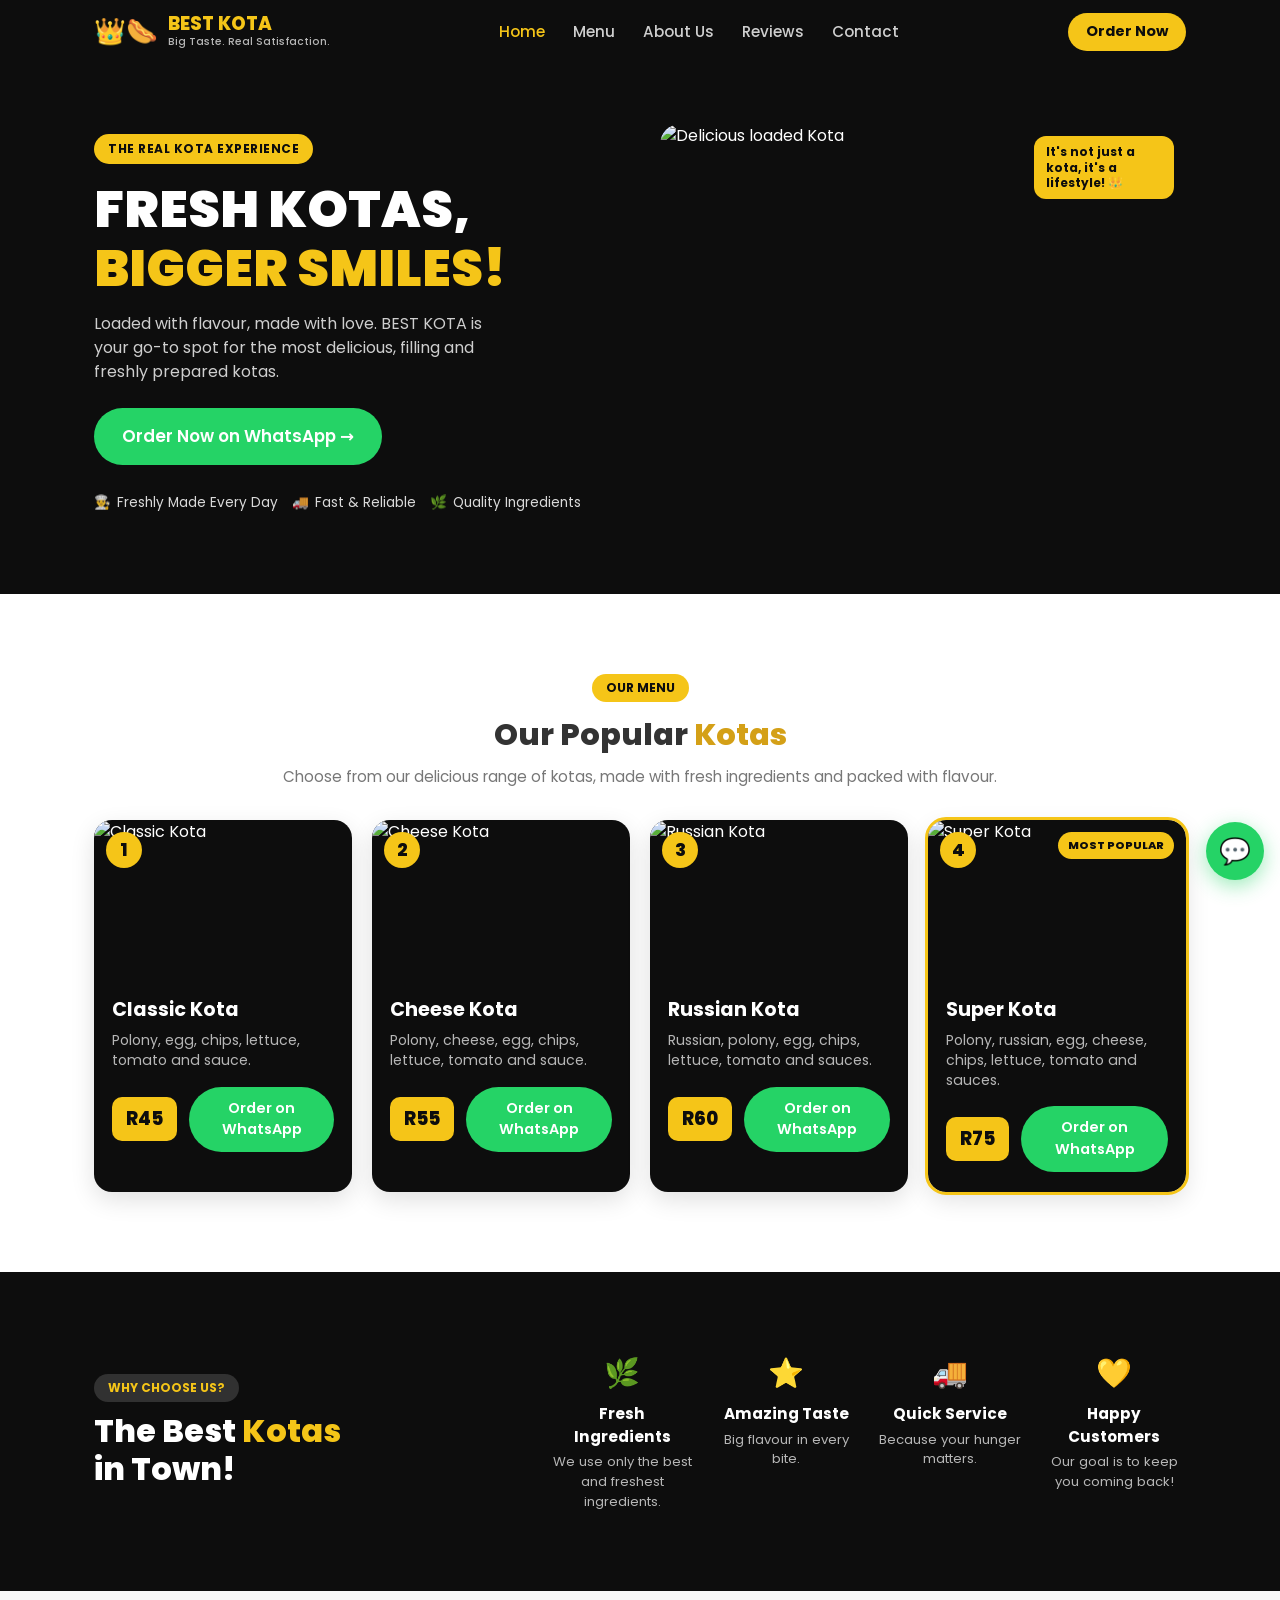
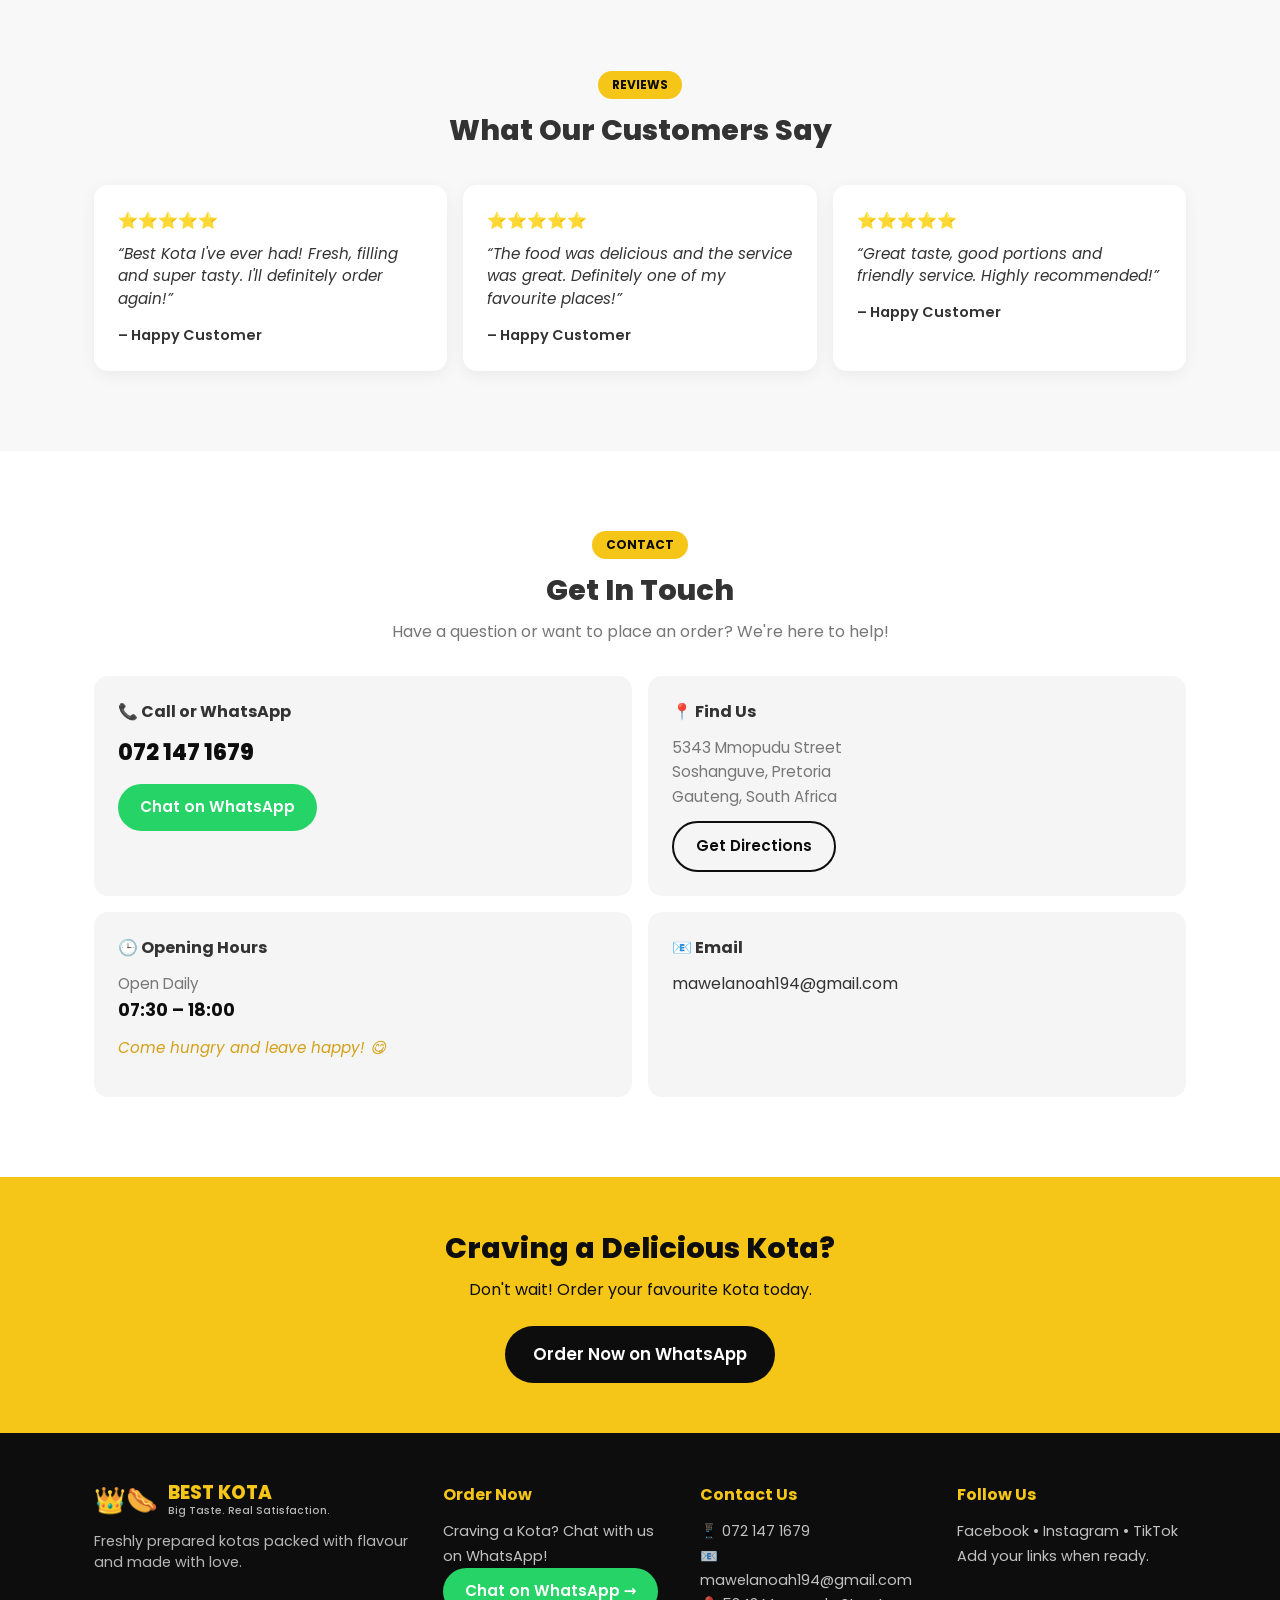
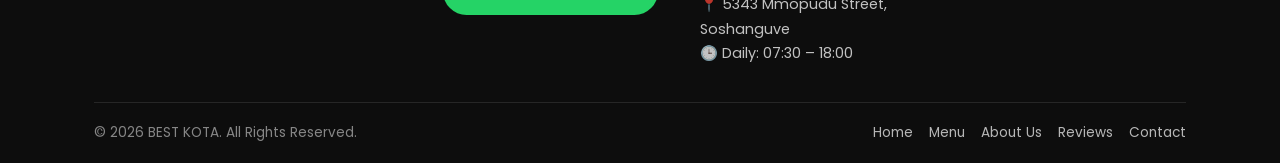
==== commit 73cee005: "Add files via upload" ====
--- a/index.html
+++ b/index.html
@@ -5,445 +5,208 @@
   <meta name="viewport" content="width=device-width, initial-scale=1.0">
   <title>BEST KOTA | Big Taste. Real Satisfaction.</title>
   <meta name="description" content="BEST KOTA – Freshly prepared, delicious and filling kotas in Soshanguve, Pretoria. Order on WhatsApp today!">
-  <meta name="theme-color" content="#D4A017">
-  
-  <!-- Fonts -->
+  <meta name="theme-color" content="#111111">
   <link rel="preconnect" href="https://fonts.googleapis.com">
   <link rel="preconnect" href="https://fonts.gstatic.com" crossorigin>
-  <link href="https://fonts.googleapis.com/css2?family=Poppins:wght@400;500;600;700;800&family=Inter:wght@400;500;600&display=swap" rel="stylesheet">
-  
+  <link href="https://fonts.googleapis.com/css2?family=Poppins:wght@400;500;600;700;800;900&display=swap" rel="stylesheet">
   <link rel="stylesheet" href="styles.css">
 </head>
 <body>
-  <!-- Open / Closed Banner -->
-  <div id="status-banner" class="status-banner">
-    <span id="status-text">Checking hours...</span>
-  </div>
-
-  <!-- Header / Navigation -->
+
+  <!-- Header -->
   <header class="header" id="header">
     <div class="container header-inner">
       <a href="#home" class="logo">
-        <span class="logo-crown">👑</span>
+        <div class="logo-icon">👑🌭</div>
         <div class="logo-text">
           <span class="logo-name">BEST KOTA</span>
           <span class="logo-tagline">Big Taste. Real Satisfaction.</span>
         </div>
       </a>
-      
+
       <nav class="nav" id="nav">
-        <a href="#home" class="nav-link">Home</a>
+        <a href="#home" class="nav-link active">Home</a>
         <a href="#menu" class="nav-link">Menu</a>
         <a href="#about" class="nav-link">About Us</a>
-        <a href="#gallery" class="nav-link">Gallery</a>
         <a href="#reviews" class="nav-link">Reviews</a>
         <a href="#contact" class="nav-link">Contact</a>
-        <a href="https://wa.me/27721471679?text=Hello%20BEST%20KOTA%20%F0%9F%91%8B%0AI%20would%20like%20to%20place%20an%20order." class="btn btn-whatsapp nav-cta" target="_blank" rel="noopener">
-          Order on WhatsApp
-        </a>
       </nav>
-      
-      <button class="menu-toggle" id="menu-toggle" aria-label="Toggle menu">
+
+      <a href="https://wa.me/27721471679?text=Hello%20BEST%20KOTA%20%F0%9F%91%8B%0AI%20would%20like%20to%20place%20an%20order." class="header-wa" target="_blank" rel="noopener">
+        Order Now
+      </a>
+
+      <button class="menu-toggle" id="menu-toggle" aria-label="Menu">
         <span></span><span></span><span></span>
       </button>
     </div>
   </header>
 
-  <!-- Hero Section -->
+  <!-- Hero -->
   <section class="hero" id="home">
-    <div class="hero-overlay"></div>
-    <div class="container hero-content">
-      <p class="hero-eyebrow">👑 THE REAL KOTA EXPERIENCE</p>
-      <h1>FRESH KOTAS,<br><span>BIGGER SMILES!</span></h1>
-      <p class="hero-sub">Loaded with flavour, made with love.<br>BEST KOTA is your go-to spot for delicious, filling, and freshly prepared kotas.</p>
-      <div class="hero-actions">
-        <a href="https://wa.me/27721471679?text=Hello%20BEST%20KOTA%20%F0%9F%91%8B%0AI%20would%20like%20to%20place%20an%20order." class="btn btn-primary btn-lg" target="_blank" rel="noopener">
-          ORDER NOW ON WHATSAPP →
+    <div class="container hero-grid">
+      <div class="hero-text">
+        <span class="hero-badge">THE REAL KOTA EXPERIENCE</span>
+        <h1>FRESH KOTAS,<br><span>BIGGER SMILES!</span></h1>
+        <p class="hero-desc">Loaded with flavour, made with love. BEST KOTA is your go-to spot for the most delicious, filling and freshly prepared kotas.</p>
+        <a href="https://wa.me/27721471679?text=Hello%20BEST%20KOTA%20%F0%9F%91%8B%0AI%20would%20like%20to%20place%20an%20order." class="btn btn-wa btn-lg" target="_blank" rel="noopener">
+          Order Now on WhatsApp →
         </a>
-        <a href="#menu" class="btn btn-outline btn-lg">View Menu</a>
+        <div class="hero-features">
+          <div class="hero-feat"><span>👨‍🍳</span> Freshly Made Every Day</div>
+          <div class="hero-feat"><span>🚚</span> Fast & Reliable</div>
+          <div class="hero-feat"><span>🌿</span> Quality Ingredients</div>
+        </div>
+      </div>
+      <div class="hero-image">
+        <img src="https://images.unsplash.com/photo-1568901346375-23c9450c58cd?w=800&q=80" alt="Delicious loaded Kota">
+        <div class="hero-sticker">It's not just a kota, it's a lifestyle! 👑</div>
+      </div>
+    </div>
+  </section>
+
+  <!-- Menu -->
+  <section class="menu section" id="menu">
+    <div class="container">
+      <div class="menu-header">
+        <span class="section-badge">OUR MENU</span>
+        <h2>Our Popular <span>Kotas</span></h2>
+        <p>Choose from our delicious range of kotas, made with fresh ingredients and packed with flavour.</p>
+      </div>
+
+      <div class="menu-grid">
+        <!-- Kota 1 -->
+        <article class="menu-card">
+          <div class="menu-img">
+            <img src="https://images.unsplash.com/photo-1568901346375-23c9450c58cd?w=500&q=80" alt="Classic Kota" loading="lazy">
+            <span class="menu-num">1</span>
+          </div>
+          <div class="menu-body">
+            <h3>Classic Kota</h3>
+            <p class="ingredients">Polony, egg, chips, lettuce, tomato and sauce.</p>
+            <div class="menu-bottom">
+              <span class="price">R45</span>
+              <a href="https://wa.me/27721471679?text=Hello%20BEST%20KOTA%20%F0%9F%91%8B%0AI%20would%20like%20to%20order%3A%0A%0AKota%201%20-%20Classic%20Kota%20(R45)%0AQuantity%3A%20%0ACollection%20or%20Delivery%3A%20%0AMy%20Name%3A%20%0AMy%20Location%3A%20" class="btn btn-wa" target="_blank" rel="noopener">
+                Order on WhatsApp
+              </a>
+            </div>
+          </div>
+        </article>
+
+        <!-- Kota 2 -->
+        <article class="menu-card">
+          <div class="menu-img">
+            <img src="https://images.unsplash.com/photo-1550547660-d9450f859349?w=500&q=80" alt="Cheese Kota" loading="lazy">
+            <span class="menu-num">2</span>
+          </div>
+          <div class="menu-body">
+            <h3>Cheese Kota</h3>
+            <p class="ingredients">Polony, cheese, egg, chips, lettuce, tomato and sauce.</p>
+            <div class="menu-bottom">
+              <span class="price">R55</span>
+              <a href="https://wa.me/27721471679?text=Hello%20BEST%20KOTA%20%F0%9F%91%8B%0AI%20would%20like%20to%20order%3A%0A%0AKota%202%20-%20Cheese%20Kota%20(R55)%0AQuantity%3A%20%0ACollection%20or%20Delivery%3A%20%0AMy%20Name%3A%20%0AMy%20Location%3A%20" class="btn btn-wa" target="_blank" rel="noopener">
+                Order on WhatsApp
+              </a>
+            </div>
+          </div>
+        </article>
+
+        <!-- Kota 3 -->
+        <article class="menu-card">
+          <div class="menu-img">
+            <img src="https://images.unsplash.com/photo-1594212699903-ec8a3eca50f5?w=500&q=80" alt="Russian Kota" loading="lazy">
+            <span class="menu-num">3</span>
+          </div>
+          <div class="menu-body">
+            <h3>Russian Kota</h3>
+            <p class="ingredients">Russian, polony, egg, chips, lettuce, tomato and sauces.</p>
+            <div class="menu-bottom">
+              <span class="price">R60</span>
+              <a href="https://wa.me/27721471679?text=Hello%20BEST%20KOTA%20%F0%9F%91%8B%0AI%20would%20like%20to%20order%3A%0A%0AKota%203%20-%20Russian%20Kota%20(R60)%0AQuantity%3A%20%0ACollection%20or%20Delivery%3A%20%0AMy%20Name%3A%20%0AMy%20Location%3A%20" class="btn btn-wa" target="_blank" rel="noopener">
+                Order on WhatsApp
+              </a>
+            </div>
+          </div>
+        </article>
+
+        <!-- Kota 4 -->
+        <article class="menu-card popular">
+          <div class="menu-img">
+            <img src="https://images.unsplash.com/photo-1571091718767-18b5b1457add?w=500&q=80" alt="Super Kota" loading="lazy">
+            <span class="menu-num">4</span>
+            <span class="popular-tag">MOST POPULAR</span>
+          </div>
+          <div class="menu-body">
+            <h3>Super Kota</h3>
+            <p class="ingredients">Polony, russian, egg, cheese, chips, lettuce, tomato and sauces.</p>
+            <div class="menu-bottom">
+              <span class="price">R75</span>
+              <a href="https://wa.me/27721471679?text=Hello%20BEST%20KOTA%20%F0%9F%91%8B%0AI%20would%20like%20to%20order%3A%0A%0AKota%204%20-%20Super%20Kota%20(R75)%0AQuantity%3A%20%0ACollection%20or%20Delivery%3A%20%0AMy%20Name%3A%20%0AMy%20Location%3A%20" class="btn btn-wa" target="_blank" rel="noopener">
+                Order on WhatsApp
+              </a>
+            </div>
+          </div>
+        </article>
       </div>
     </div>
   </section>
 
   <!-- Why Choose Us -->
-  <section class="why-us section" id="why">
-    <div class="container">
-      <div class="section-header">
-        <p class="eyebrow">⭐ WHY CHOOSE BEST KOTA?</p>
-        <h2>THE BEST KOTAS IN TOWN!</h2>
-        <p class="section-desc">We believe great food starts with fresh ingredients, big flavour, and quality service. At BEST KOTA, every meal is prepared with care to give you a delicious experience every time.</p>
-      </div>
-      
-      <div class="features-grid">
-        <div class="feature-card">
-          <div class="feature-icon">🍃</div>
-          <h3>FRESH INGREDIENTS</h3>
-          <p>We use fresh and quality ingredients to make every kota delicious.</p>
-        </div>
-        <div class="feature-card">
-          <div class="feature-icon">⭐</div>
-          <h3>AMAZING TASTE</h3>
-          <p>Big flavour in every bite! Our kotas are made to satisfy.</p>
-        </div>
-        <div class="feature-card">
-          <div class="feature-icon">🚚</div>
-          <h3>QUICK SERVICE</h3>
-          <p>We prepare your order quickly because your hunger matters.</p>
-        </div>
-        <div class="feature-card">
-          <div class="feature-icon">💛</div>
-          <h3>HAPPY CUSTOMERS</h3>
-          <p>Your satisfaction is our priority. We want you coming back for more!</p>
-        </div>
-      </div>
-    </div>
-  </section>
-
-  <!-- Menu Section -->
-  <section class="menu section" id="menu">
-    <div class="container">
-      <div class="section-header">
-        <p class="eyebrow">🍔 OUR MENU</p>
-        <h2>OUR POPULAR KOTAS</h2>
-        <p class="section-desc">Choose from our delicious range of freshly prepared kotas, packed with flavour and made with quality ingredients.</p>
-      </div>
-      
-      <div class="menu-grid">
-        <!-- Classic Kota -->
-        <article class="menu-card">
-          <div class="menu-card-img classic">
-            <span class="menu-emoji">🌭</span>
-          </div>
-          <div class="menu-card-body">
-            <div class="menu-card-header">
-              <h3>CLASSIC KOTA</h3>
-              <span class="price">R45</span>
-            </div>
-            <p>A delicious and filling classic Kota made with your favourite ingredients.</p>
-            <ul class="ingredients">
-              <li>Polony</li>
-              <li>Egg</li>
-              <li>Chips</li>
-              <li>Lettuce</li>
-              <li>Tomato</li>
-              <li>Sauce</li>
-            </ul>
-            <a href="https://wa.me/27721471679?text=Hello%20BEST%20KOTA%20%F0%9F%91%8B%0AI%20would%20like%20to%20place%20an%20order.%0A%0AMy%20Order%3A%20Classic%20Kota%0AQuantity%3A%20%0ACollection%20or%20Delivery%3A%20%0AMy%20Name%3A%20%0AMy%20Location%3A%20%0A%0APlease%20confirm%20my%20order.%20Thank%20you%21%20%F0%9F%99%8C" class="btn btn-whatsapp btn-block" target="_blank" rel="noopener">
-              ORDER ON WHATSAPP
-            </a>
-          </div>
-        </article>
-
-        <!-- Cheese Kota -->
-        <article class="menu-card">
-          <div class="menu-card-img cheese">
-            <span class="menu-emoji">🧀</span>
-          </div>
-          <div class="menu-card-body">
-            <div class="menu-card-header">
-              <h3>CHEESE KOTA</h3>
-              <span class="price">R55</span>
-            </div>
-            <p>A tasty Kota loaded with delicious cheese and fresh ingredients.</p>
-            <ul class="ingredients">
-              <li>Polony</li>
-              <li>Cheese</li>
-              <li>Egg</li>
-              <li>Chips</li>
-              <li>Lettuce</li>
-              <li>Tomato</li>
-              <li>Sauce</li>
-            </ul>
-            <a href="https://wa.me/27721471679?text=Hello%20BEST%20KOTA%20%F0%9F%91%8B%0AI%20would%20like%20to%20place%20an%20order.%0A%0AMy%20Order%3A%20Cheese%20Kota%0AQuantity%3A%20%0ACollection%20or%20Delivery%3A%20%0AMy%20Name%3A%20%0AMy%20Location%3A%20%0A%0APlease%20confirm%20my%20order.%20Thank%20you%21%20%F0%9F%99%8C" class="btn btn-whatsapp btn-block" target="_blank" rel="noopener">
-              ORDER ON WHATSAPP
-            </a>
-          </div>
-        </article>
-
-        <!-- Russian Kota -->
-        <article class="menu-card">
-          <div class="menu-card-img russian">
-            <span class="menu-emoji">🌭</span>
-          </div>
-          <div class="menu-card-body">
-            <div class="menu-card-header">
-              <h3>RUSSIAN KOTA</h3>
-              <span class="price">R60</span>
-            </div>
-            <p>A delicious and filling Kota with Russian sausage and fresh ingredients.</p>
-            <ul class="ingredients">
-              <li>Russian</li>
-              <li>Polony</li>
-              <li>Egg</li>
-              <li>Chips</li>
-              <li>Lettuce</li>
-              <li>Tomato</li>
-              <li>Sauces</li>
-            </ul>
-            <a href="https://wa.me/27721471679?text=Hello%20BEST%20KOTA%20%F0%9F%91%8B%0AI%20would%20like%20to%20place%20an%20order.%0A%0AMy%20Order%3A%20Russian%20Kota%0AQuantity%3A%20%0ACollection%20or%20Delivery%3A%20%0AMy%20Name%3A%20%0AMy%20Location%3A%20%0A%0APlease%20confirm%20my%20order.%20Thank%20you%21%20%F0%9F%99%8C" class="btn btn-whatsapp btn-block" target="_blank" rel="noopener">
-              ORDER ON WHATSAPP
-            </a>
-          </div>
-        </article>
-
-        <!-- Super Kota -->
-        <article class="menu-card popular">
-          <div class="popular-badge">🔥 MOST POPULAR</div>
-          <div class="menu-card-img super">
-            <span class="menu-emoji">🔥</span>
-          </div>
-          <div class="menu-card-body">
-            <div class="menu-card-header">
-              <h3>SUPER KOTA</h3>
-              <span class="price">R75</span>
-            </div>
-            <p>Our fully loaded Kota for those with a big appetite!</p>
-            <ul class="ingredients">
-              <li>Polony</li>
-              <li>Russian</li>
-              <li>Egg</li>
-              <li>Cheese</li>
-              <li>Chips</li>
-              <li>Lettuce</li>
-              <li>Tomato</li>
-              <li>Sauces</li>
-            </ul>
-            <a href="https://wa.me/27721471679?text=Hello%20BEST%20KOTA%20%F0%9F%91%8B%0AI%20would%20like%20to%20place%20an%20order.%0A%0AMy%20Order%3A%20Super%20Kota%0AQuantity%3A%20%0ACollection%20or%20Delivery%3A%20%0AMy%20Name%3A%20%0AMy%20Location%3A%20%0A%0APlease%20confirm%20my%20order.%20Thank%20you%21%20%F0%9F%99%8C" class="btn btn-whatsapp btn-block" target="_blank" rel="noopener">
-              ORDER ON WHATSAPP
-            </a>
-          </div>
-        </article>
-      </div>
-    </div>
-  </section>
-
-  <!-- How to Order -->
-  <section class="how-to-order section">
-    <div class="container">
-      <div class="section-header">
-        <p class="eyebrow">🛒 ORDERING IS EASY</p>
-        <h2>HUNGRY? WE'VE GOT YOU!</h2>
-        <p class="section-desc">Ordering your favourite Kota is easy!</p>
-      </div>
-      
-      <div class="steps">
-        <div class="step">
-          <div class="step-num">1</div>
-          <h3>Choose</h3>
-          <p>Pick your favourite Kota from our menu.</p>
-        </div>
-        <div class="step">
-          <div class="step-num">2</div>
-          <h3>Click</h3>
-          <p>Tap Order on WhatsApp.</p>
-        </div>
-        <div class="step">
-          <div class="step-num">3</div>
-          <h3>Send</h3>
-          <p>Send us your order details.</p>
-        </div>
-        <div class="step">
-          <div class="step-num">4</div>
-          <h3>Enjoy</h3>
-          <p>We'll prepare your delicious Kota!</p>
-        </div>
-      </div>
-      
-      <div class="text-center mt-4">
-        <a href="https://wa.me/27721471679?text=Hello%20BEST%20KOTA%20%F0%9F%91%8B%0AI%20would%20like%20to%20place%20an%20order." class="btn btn-primary btn-lg" target="_blank" rel="noopener">
-          ORDER NOW ON WHATSAPP
-        </a>
-      </div>
-    </div>
-  </section>
-
-  <!-- Special Offers -->
-  <section class="specials section" id="specials">
-    <div class="container">
-      <div class="specials-box">
-        <div class="specials-content">
-          <p class="eyebrow">🔥 SPECIAL OFFERS</p>
-          <h2>DON'T MISS OUT!</h2>
-          <p>Check out our latest specials and delicious deals. Follow us on social media or contact us on WhatsApp to find out about our latest specials!</p>
-          <a href="https://wa.me/27721471679?text=Hello%20BEST%20KOTA%20%F0%9F%91%8B%0AI%20would%20like%20to%20know%20about%20today%27s%20specials." class="btn btn-primary" target="_blank" rel="noopener">
-            ASK ABOUT TODAY'S SPECIAL
-          </a>
-        </div>
-      </div>
-    </div>
-  </section>
-
-  <!-- About Us -->
-  <section class="about section" id="about">
-    <div class="container">
-      <div class="about-grid">
-        <div class="about-content">
-          <p class="eyebrow">📖 ABOUT BEST KOTA</p>
-          <h2>BIG TASTE.<br>REAL SATISFACTION.</h2>
-          <p>BEST KOTA is passionate about serving delicious, fresh, and filling kotas to our community.</p>
-          <p>We believe that a great Kota should always be packed with flavour, made with quality ingredients, and prepared with care.</p>
-          <p>From our Classic Kota to our fully loaded Super Kota, every meal is made to satisfy your hunger and put a smile on your face.</p>
-          <p>At BEST KOTA, we are proud to bring you great food, great flavour, and great service.</p>
-          
-          <div class="promise">
-            <h3>👑 OUR PROMISE</h3>
-            <ul>
-              <li>Fresh ingredients.</li>
-              <li>Big flavour.</li>
-              <li>Great service.</li>
-              <li>Real satisfaction.</li>
-            </ul>
-            <p class="promise-tag">BEST KOTA – WHERE EVERY BITE COUNTS!</p>
-          </div>
-        </div>
-        <div class="about-visual">
-          <div class="about-card">
-            <span class="big-emoji">👑</span>
-            <h3>BEST KOTA</h3>
-            <p>Big Taste.<br>Real Satisfaction.</p>
-          </div>
-        </div>
-      </div>
-    </div>
-  </section>
-
-  <!-- Gallery -->
-  <section class="gallery section" id="gallery">
-    <div class="container">
-      <div class="section-header">
-        <p class="eyebrow">📸 FOOD GALLERY</p>
-        <h2>OUR FOOD SPEAKS FOR ITSELF!</h2>
-        <p class="section-desc">Take a look at some of our delicious and freshly prepared meals.</p>
-      </div>
-      
-      <div class="gallery-grid">
-        <div class="gallery-item">
-          <div class="gallery-placeholder classic">🌭</div>
-          <span>Classic Kota</span>
-        </div>
-        <div class="gallery-item">
-          <div class="gallery-placeholder cheese">🧀</div>
-          <span>Cheese Kota</span>
-        </div>
-        <div class="gallery-item">
-          <div class="gallery-placeholder russian">🌭</div>
-          <span>Russian Kota</span>
-        </div>
-        <div class="gallery-item">
-          <div class="gallery-placeholder super">🔥</div>
-          <span>Super Kota</span>
-        </div>
-        <div class="gallery-item">
-          <div class="gallery-placeholder chips">🍟</div>
-          <span>Fresh Chips</span>
-        </div>
-        <div class="gallery-item">
-          <div class="gallery-placeholder ingredients">🥬</div>
-          <span>Fresh Ingredients</span>
-        </div>
-        <div class="gallery-item">
-          <div class="gallery-placeholder prep">👨‍🍳</div>
-          <span>Food Preparation</span>
-        </div>
-        <div class="gallery-item">
-          <div class="gallery-placeholder happy">😊</div>
-          <span>Happy Customers</span>
-        </div>
-      </div>
-      
-      <p class="gallery-caption">Made fresh. Packed with flavour. Served with love.</p>
+  <section class="why section" id="about">
+    <div class="container">
+      <div class="why-grid">
+        <div class="why-text">
+          <span class="section-badge dark">WHY CHOOSE US?</span>
+          <h2>The Best <span>Kotas</span><br>in Town!</h2>
+        </div>
+        <div class="why-features">
+          <div class="why-item">
+            <div class="why-icon">🌿</div>
+            <h4>Fresh Ingredients</h4>
+            <p>We use only the best and freshest ingredients.</p>
+          </div>
+          <div class="why-item">
+            <div class="why-icon">⭐</div>
+            <h4>Amazing Taste</h4>
+            <p>Big flavour in every bite.</p>
+          </div>
+          <div class="why-item">
+            <div class="why-icon">🚚</div>
+            <h4>Quick Service</h4>
+            <p>Because your hunger matters.</p>
+          </div>
+          <div class="why-item">
+            <div class="why-icon">💛</div>
+            <h4>Happy Customers</h4>
+            <p>Our goal is to keep you coming back!</p>
+          </div>
+        </div>
+      </div>
     </div>
   </section>
 
   <!-- Reviews -->
   <section class="reviews section" id="reviews">
     <div class="container">
-      <div class="section-header">
-        <p class="eyebrow">⭐ CUSTOMER REVIEWS</p>
-        <h2>WHAT OUR CUSTOMERS SAY</h2>
-        <p class="section-desc">We love hearing from our customers! Your feedback helps us continue serving the best Kotas.</p>
-      </div>
-      
+      <div class="section-center">
+        <span class="section-badge">REVIEWS</span>
+        <h2>What Our Customers Say</h2>
+      </div>
       <div class="reviews-grid">
         <div class="review-card">
           <div class="stars">⭐⭐⭐⭐⭐</div>
-          <p class="review-text">“Best Kota I've ever had! Fresh, filling and super tasty. I'll definitely order again!”</p>
-          <p class="review-author">– Happy Customer</p>
+          <p>“Best Kota I've ever had! Fresh, filling and super tasty. I'll definitely order again!”</p>
+          <span class="author">– Happy Customer</span>
         </div>
         <div class="review-card">
           <div class="stars">⭐⭐⭐⭐⭐</div>
-          <p class="review-text">“The food was delicious and the service was great. Definitely one of my favourite places to get a Kota!”</p>
-          <p class="review-author">– Happy Customer</p>
+          <p>“The food was delicious and the service was great. Definitely one of my favourite places!”</p>
+          <span class="author">– Happy Customer</span>
         </div>
         <div class="review-card">
           <div class="stars">⭐⭐⭐⭐⭐</div>
-          <p class="review-text">“Great taste, good portions and friendly service. Highly recommended!”</p>
-          <p class="review-author">– Happy Customer</p>
-        </div>
-      </div>
-      
-      <div class="leave-review">
-        <h3>LOVE OUR KOTAS?</h3>
-        <p>We would love to hear about your experience!</p>
-        <a href="https://wa.me/27721471679?text=Hello%20BEST%20KOTA%20%F0%9F%91%8B%0AI%20would%20like%20to%20leave%20a%20review%3A%0A%0A" class="btn btn-outline" target="_blank" rel="noopener">
-          LEAVE US A REVIEW
-        </a>
-        <p class="note">⚠️ When you get real customer reviews, replace these example reviews with real ones.</p>
-      </div>
-    </div>
-  </section>
-
-  <!-- Location -->
-  <section class="location section" id="location">
-    <div class="container">
-      <div class="section-header">
-        <p class="eyebrow">📍 LOCATION</p>
-        <h2>COME VISIT US!</h2>
-        <p class="section-desc">We are ready to serve you delicious and freshly prepared kotas!</p>
-      </div>
-      
-      <div class="location-grid">
-        <div class="location-info">
-          <div class="info-block">
-            <h3>📍 OUR ADDRESS</h3>
-            <p>5343 Mmopudu Street<br>
-            Soshanguve<br>
-            Pretoria<br>
-            Gauteng<br>
-            South Africa</p>
-          </div>
-          
-          <div class="info-block">
-            <h3>📱 PHONE & WHATSAPP</h3>
-            <p><a href="tel:+27721471679">072 147 1679</a></p>
-          </div>
-          
-          <div class="info-block">
-            <h3>🕒 OPENING HOURS</h3>
-            <p>Open Daily<br>07:30 – 18:00</p>
-          </div>
-          
-          <div class="info-block">
-            <h3>📧 EMAIL</h3>
-            <p><a href="mailto:mawelanoah194@gmail.com">mawelanoah194@gmail.com</a></p>
-          </div>
-          
-          <a href="https://www.google.com/maps/search/?api=1&query=5343+Mmopudu+Street+Soshanguve+Pretoria" class="btn btn-primary" target="_blank" rel="noopener">
-            GET DIRECTIONS →
-          </a>
-        </div>
-        
-        <div class="map-container">
-          <iframe 
-            src="https://maps.google.com/maps?q=5343%20Mmopudu%20Street%2C%20Soshanguve%2C%20Pretoria&t=&z=15&ie=UTF8&iwloc=&output=embed"
-            width="100%" 
-            height="100%" 
-            style="border:0;" 
-            allowfullscreen="" 
-            loading="lazy" 
-            referrerpolicy="no-referrer-when-downgrade"
-            title="BEST KOTA Location">
-          </iframe>
+          <p>“Great taste, good portions and friendly service. Highly recommended!”</p>
+          <span class="author">– Happy Customer</span>
         </div>
       </div>
     </div>
@@ -452,72 +215,31 @@
   <!-- Contact -->
   <section class="contact section" id="contact">
     <div class="container">
-      <div class="section-header">
-        <p class="eyebrow">📱 CONTACT</p>
-        <h2>GET IN TOUCH</h2>
+      <div class="section-center">
+        <span class="section-badge">CONTACT</span>
+        <h2>Get In Touch</h2>
         <p class="section-desc">Have a question or want to place an order? We're here to help!</p>
       </div>
-      
+
       <div class="contact-grid">
-        <div class="contact-methods">
-          <div class="contact-card">
-            <h3>📞 CALL OR WHATSAPP US</h3>
-            <p class="big-number"><a href="tel:+27721471679">072 147 1679</a></p>
-            <p>Click below to chat with us directly on WhatsApp.</p>
-            <a href="https://wa.me/27721471679?text=Hello%20BEST%20KOTA%20%F0%9F%91%8B" class="btn btn-whatsapp" target="_blank" rel="noopener">
-              CHAT ON WHATSAPP
-            </a>
-          </div>
-          
-          <div class="contact-card">
-            <h3>📧 EMAIL US</h3>
-            <p><a href="mailto:mawelanoah194@gmail.com">mawelanoah194@gmail.com</a></p>
-            <p>Send us a message and we'll get back to you as soon as possible.</p>
-          </div>
-          
-          <div class="contact-card">
-            <h3>📍 FIND US</h3>
-            <p>
-              BEST KOTA<br>
-              5343 Mmopudu Street<br>
-              Soshanguve, Pretoria<br>
-              Gauteng, South Africa
-            </p>
-            <a href="https://www.google.com/maps/search/?api=1&query=5343+Mmopudu+Street+Soshanguve+Pretoria" class="btn btn-outline" target="_blank" rel="noopener">
-              GET DIRECTIONS
-            </a>
-          </div>
-          
-          <div class="contact-card hours">
-            <h3>🕒 OPENING HOURS</h3>
-            <p class="hours-title">WE ARE OPEN!</p>
-            <p>Monday – Sunday<br>07:30 – 18:00</p>
-            <p class="tagline">Come hungry and leave happy! 😋</p>
-          </div>
-        </div>
-        
-        <div class="contact-form-wrapper">
-          <h3>💬 SEND US A MESSAGE</h3>
-          <form id="contact-form" class="contact-form">
-            <div class="form-group">
-              <label for="name">Your Name</label>
-              <input type="text" id="name" name="name" required placeholder="Enter your name">
-            </div>
-            <div class="form-group">
-              <label for="phone">Your Phone Number</label>
-              <input type="tel" id="phone" name="phone" required placeholder="e.g. 072 123 4567">
-            </div>
-            <div class="form-group">
-              <label for="email">Your Email</label>
-              <input type="email" id="email" name="email" placeholder="your@email.com">
-            </div>
-            <div class="form-group">
-              <label for="message">Your Message</label>
-              <textarea id="message" name="message" rows="5" required placeholder="How can we help you?"></textarea>
-            </div>
-            <button type="submit" class="btn btn-primary btn-block">SEND MESSAGE</button>
-          </form>
-          <p class="form-note">Or simply message us on WhatsApp for the fastest response!</p>
+        <div class="contact-card">
+          <h3>📞 Call or WhatsApp</h3>
+          <a href="tel:+27721471679" class="big-link">072 147 1679</a>
+          <a href="https://wa.me/27721471679?text=Hello%20BEST%20KOTA%20%F0%9F%91%8B" class="btn btn-wa" target="_blank" rel="noopener">Chat on WhatsApp</a>
+        </div>
+        <div class="contact-card">
+          <h3>📍 Find Us</h3>
+          <p>5343 Mmopudu Street<br>Soshanguve, Pretoria<br>Gauteng, South Africa</p>
+          <a href="https://www.google.com/maps/search/?api=1&query=5343+Mmopudu+Street+Soshanguve+Pretoria" class="btn btn-outline" target="_blank" rel="noopener">Get Directions</a>
+        </div>
+        <div class="contact-card">
+          <h3>🕒 Opening Hours</h3>
+          <p class="hours">Open Daily<br><strong>07:30 – 18:00</strong></p>
+          <p class="tagline">Come hungry and leave happy! 😋</p>
+        </div>
+        <div class="contact-card">
+          <h3>📧 Email</h3>
+          <a href="mailto:mawelanoah194@gmail.com">mawelanoah194@gmail.com</a>
         </div>
       </div>
     </div>
@@ -526,10 +248,10 @@
   <!-- Final CTA -->
   <section class="final-cta">
     <div class="container">
-      <h2>CRAVING A DELICIOUS KOTA?</h2>
-      <p>Don't wait! Order your favourite Kota today.<br>Fresh ingredients. Big flavour. Real satisfaction.</p>
-      <a href="https://wa.me/27721471679?text=Hello%20BEST%20KOTA%20%F0%9F%91%8B%0AI%20would%20like%20to%20place%20an%20order." class="btn btn-primary btn-lg" target="_blank" rel="noopener">
-        ORDER NOW ON WHATSAPP
+      <h2>Craving a Delicious Kota?</h2>
+      <p>Don't wait! Order your favourite Kota today.</p>
+      <a href="https://wa.me/27721471679?text=Hello%20BEST%20KOTA%20%F0%9F%91%8B%0AI%20would%20like%20to%20place%20an%20order." class="btn btn-wa btn-lg" target="_blank" rel="noopener">
+        Order Now on WhatsApp
       </a>
     </div>
   </section>
@@ -539,8 +261,8 @@
     <div class="container">
       <div class="footer-grid">
         <div class="footer-brand">
-          <div class="logo footer-logo">
-            <span class="logo-crown">👑</span>
+          <div class="logo">
+            <div class="logo-icon">👑🌭</div>
             <div class="logo-text">
               <span class="logo-name">BEST KOTA</span>
               <span class="logo-tagline">Big Taste. Real Satisfaction.</span>
@@ -548,53 +270,39 @@
           </div>
           <p>Freshly prepared kotas packed with flavour and made with love.</p>
         </div>
-        
         <div class="footer-col">
-          <h4>📱 ORDER NOW</h4>
-          <p>Craving a Kota?<br>Chat with us on WhatsApp and place your order today!</p>
-          <a href="https://wa.me/27721471679?text=Hello%20BEST%20KOTA%20%F0%9F%91%8B%0AI%20would%20like%20to%20place%20an%20order." class="btn btn-whatsapp" target="_blank" rel="noopener">
-            CHAT ON WHATSAPP →
-          </a>
-        </div>
-        
+          <h4>Order Now</h4>
+          <p>Craving a Kota? Chat with us on WhatsApp!</p>
+          <a href="https://wa.me/27721471679?text=Hello%20BEST%20KOTA%20%F0%9F%91%8B" class="btn btn-wa" target="_blank" rel="noopener">Chat on WhatsApp →</a>
+        </div>
         <div class="footer-col">
-          <h4>📍 CONTACT US</h4>
-          <ul class="footer-contact">
-            <li>📱 <a href="tel:+27721471679">072 147 1679</a></li>
-            <li>📧 <a href="mailto:mawelanoah194@gmail.com">mawelanoah194@gmail.com</a></li>
-            <li>📍 5343 Mmopudu Street, Soshanguve, Pretoria, Gauteng</li>
-            <li>🕒 Daily: 07:30 – 18:00</li>
-          </ul>
-        </div>
-        
+          <h4>Contact Us</h4>
+          <p>📱 072 147 1679<br>
+             📧 mawelanoah194@gmail.com<br>
+             📍 5343 Mmopudu Street, Soshanguve<br>
+             🕒 Daily: 07:30 – 18:00</p>
+        </div>
         <div class="footer-col">
-          <h4>🌐 FOLLOW US</h4>
-          <ul class="social-links">
-            <li><a href="#" target="_blank" rel="noopener">Facebook — BEST KOTA</a></li>
-            <li><a href="#" target="_blank" rel="noopener">Instagram — BEST KOTA</a></li>
-            <li><a href="#" target="_blank" rel="noopener">TikTok — BEST KOTA</a></li>
-          </ul>
-          <p class="note">⚠️ Add your real social media links once you create the accounts.</p>
-        </div>
-      </div>
-      
+          <h4>Follow Us</h4>
+          <p>Facebook • Instagram • TikTok<br>Add your links when ready.</p>
+        </div>
+      </div>
       <div class="footer-bottom">
         <p>© 2026 BEST KOTA. All Rights Reserved.</p>
-        <nav class="footer-nav">
+        <div class="footer-links">
           <a href="#home">Home</a>
           <a href="#menu">Menu</a>
           <a href="#about">About Us</a>
           <a href="#reviews">Reviews</a>
           <a href="#contact">Contact</a>
-        </nav>
+        </div>
       </div>
     </div>
   </footer>
 
-  <!-- Floating WhatsApp Button -->
-  <a href="https://wa.me/27721471679?text=Hello%20BEST%20KOTA%20%F0%9F%91%8B" class="floating-whatsapp" target="_blank" rel="noopener" aria-label="Chat on WhatsApp">
-    <span class="wa-icon">💬</span>
-    <span class="wa-text">CHAT WITH US!</span>
+  <!-- Floating WhatsApp -->
+  <a href="https://wa.me/27721471679?text=Hello%20BEST%20KOTA%20%F0%9F%91%8B" class="float-wa" target="_blank" rel="noopener" aria-label="WhatsApp">
+    💬
   </a>
 
   <script src="script.js"></script>
--- a/styles.css
+++ b/styles.css
@@ -1,50 +1,28 @@
-/* ===== BEST KOTA – Modern Food Website ===== */
+/* BEST KOTA - Mobile First Design matching mockup */
 :root {
-  --gold: #D4A017;
-  --gold-dark: #B8860B;
-  --gold-light: #F5D76E;
-  --black: #111111;
-  --dark: #1a1a1a;
-  --gray-900: #222;
-  --gray-800: #333;
-  --gray-700: #444;
-  --gray-600: #666;
-  --gray-400: #999;
-  --gray-200: #e5e5e5;
-  --gray-100: #f5f5f5;
-  --white: #ffffff;
+  --gold: #F5C518;
+  --gold-dark: #D4A017;
+  --black: #0D0D0D;
+  --dark: #161616;
+  --gray: #222;
+  --text: #333;
+  --muted: #777;
+  --white: #fff;
   --green: #25D366;
   --green-dark: #1DA851;
-  --red: #E74C3C;
-  --shadow: 0 10px 30px rgba(0,0,0,0.12);
-  --shadow-lg: 0 20px 50px rgba(0,0,0,0.18);
   --radius: 16px;
-  --radius-sm: 10px;
-  --transition: 0.3s ease;
-}
-
-*, *::before, *::after {
-  box-sizing: border-box;
-  margin: 0;
-  padding: 0;
-}
-
-html {
-  scroll-behavior: smooth;
-  font-size: 16px;
-}
+}
+
+*, *::before, *::after { box-sizing: border-box; margin: 0; padding: 0; }
+
+html { scroll-behavior: smooth; }
 
 body {
-  font-family: 'Inter', system-ui, -apple-system, sans-serif;
-  color: var(--black);
-  background: var(--white);
-  line-height: 1.6;
+  font-family: 'Poppins', system-ui, sans-serif;
+  color: var(--text);
+  background: #f8f8f8;
+  line-height: 1.5;
   overflow-x: hidden;
-}
-
-h1, h2, h3, h4, .logo-name, .price {
-  font-family: 'Poppins', sans-serif;
-  font-weight: 700;
 }
 
 img { max-width: 100%; display: block; }
@@ -55,86 +33,46 @@
   width: 100%;
   max-width: 1140px;
   margin: 0 auto;
-  padding: 0 20px;
-}
-
-.section {
-  padding: 80px 0;
-}
-
-.section-header {
-  text-align: center;
-  max-width: 700px;
-  margin: 0 auto 50px;
-}
-
-.eyebrow {
-  font-size: 0.9rem;
-  font-weight: 600;
-  color: var(--gold);
-  text-transform: uppercase;
-  letter-spacing: 1.5px;
-  margin-bottom: 10px;
-}
-
-.section-header h2 {
-  font-size: clamp(1.8rem, 4vw, 2.6rem);
-  line-height: 1.2;
-  margin-bottom: 16px;
-  color: var(--black);
-}
-
-.section-desc {
-  color: var(--gray-600);
-  font-size: 1.05rem;
-}
-
-/* ===== Buttons ===== */
+  padding: 0 16px;
+}
+
+.section { padding: 60px 0; }
+
+/* Buttons */
 .btn {
   display: inline-flex;
   align-items: center;
   justify-content: center;
   gap: 8px;
-  padding: 12px 24px;
+  padding: 12px 22px;
   border-radius: 50px;
   font-weight: 600;
   font-size: 0.95rem;
-  border: 2px solid transparent;
+  border: none;
   cursor: pointer;
-  transition: all var(--transition);
+  transition: 0.25s;
   text-align: center;
 }
 
-.btn-primary {
-  background: var(--gold);
-  color: var(--black);
-  border-color: var(--gold);
-}
-
-.btn-primary:hover {
-  background: var(--gold-dark);
-  border-color: var(--gold-dark);
+.btn-wa {
+  background: var(--green);
+  color: white;
+}
+
+.btn-wa:hover {
+  background: var(--green-dark);
   transform: translateY(-2px);
-  box-shadow: 0 8px 20px rgba(212, 160, 23, 0.35);
-}
-
-.btn-whatsapp {
-  background: var(--green);
-  color: white;
-  border-color: var(--green);
-}
-
-.btn-whatsapp:hover {
-  background: var(--green-dark);
-  border-color: var(--green-dark);
-  transform: translateY(-2px);
-  box-shadow: 0 8px 20px rgba(37, 211, 102, 0.35);
+}
+
+.btn-lg {
+  padding: 16px 28px;
+  font-size: 1.05rem;
 }
 
 .btn-outline {
   background: transparent;
-  color: var(--black);
-  border-color: var(--black);
+  border: 2px solid var(--black);
+  color: var(--black);
 }
 
 .btn-outline:hover {
@@ -142,54 +80,20 @@
   color: white;
 }
 
-.btn-lg {
-  padding: 16px 32px;
-  font-size: 1.05rem;
-}
-
-.btn-block {
-  width: 100%;
-}
-
-.text-center { text-align: center; }
-.mt-4 { margin-top: 2rem; }
-
-/* ===== Status Banner ===== */
-.status-banner {
-  background: var(--green);
-  color: white;
-  text-align: center;
-  padding: 8px 16px;
-  font-weight: 600;
-  font-size: 0.9rem;
-  position: relative;
-  z-index: 1001;
-}
-
-.status-banner.closed {
-  background: var(--red);
-}
-
-/* ===== Header ===== */
+/* Header */
 .header {
   position: sticky;
   top: 0;
   z-index: 1000;
-  background: rgba(255,255,255,0.97);
-  backdrop-filter: blur(12px);
-  border-bottom: 1px solid var(--gray-200);
-  transition: box-shadow var(--transition);
-}
-
-.header.scrolled {
-  box-shadow: 0 4px 20px rgba(0,0,0,0.08);
+  background: var(--black);
+  color: white;
 }
 
 .header-inner {
   display: flex;
   align-items: center;
   justify-content: space-between;
-  height: 72px;
+  height: 64px;
 }
 
 .logo {
@@ -198,8 +102,8 @@
   gap: 10px;
 }
 
-.logo-crown {
-  font-size: 1.8rem;
+.logo-icon {
+  font-size: 1.6rem;
   line-height: 1;
 }
 
@@ -209,44 +113,46 @@
 }
 
 .logo-name {
-  font-size: 1.25rem;
-  font-weight: 800;
-  letter-spacing: 0.5px;
-  color: var(--black);
+  font-size: 1.15rem;
+  font-weight: 800;
+  color: var(--gold);
   line-height: 1.1;
 }
 
 .logo-tagline {
-  font-size: 0.7rem;
-  color: var(--gold);
+  font-size: 0.65rem;
+  color: rgba(255,255,255,0.7);
   font-weight: 500;
-  letter-spacing: 0.3px;
 }
 
 .nav {
-  display: flex;
-  align-items: center;
-  gap: 28px;
+  display: none;
 }
 
 .nav-link {
   font-weight: 500;
   font-size: 0.95rem;
-  color: var(--gray-700);
-  transition: color var(--transition);
-}
-
-.nav-link:hover {
+  color: rgba(255,255,255,0.8);
+  transition: 0.2s;
+}
+
+.nav-link:hover,
+.nav-link.active {
   color: var(--gold);
 }
 
-.nav-cta {
-  padding: 10px 20px;
+.header-wa {
+  display: none;
+  background: var(--gold);
+  color: var(--black);
+  padding: 8px 18px;
+  border-radius: 50px;
+  font-weight: 700;
   font-size: 0.9rem;
 }
 
 .menu-toggle {
-  display: none;
+  display: flex;
   flex-direction: column;
   gap: 5px;
   background: none;
@@ -257,922 +163,595 @@
 
 .menu-toggle span {
   display: block;
-  width: 24px;
+  width: 22px;
   height: 2.5px;
-  background: var(--black);
+  background: white;
   border-radius: 2px;
-  transition: var(--transition);
-}
-
-/* ===== Hero ===== */
-.hero {
-  position: relative;
-  min-height: 85vh;
-  display: flex;
-  align-items: center;
-  background: linear-gradient(135deg, #1a1a1a 0%, #2d2d2d 50%, #1a1a1a 100%);
-  color: white;
-  overflow: hidden;
-}
-
-.hero::before {
-  content: '';
-  position: absolute;
-  inset: 0;
-  background: 
-    radial-gradient(circle at 20% 80%, rgba(212, 160, 23, 0.15) 0%, transparent 50%),
-    radial-gradient(circle at 80% 20%, rgba(212, 160, 23, 0.1) 0%, transparent 40%);
-  pointer-events: none;
-}
-
-.hero-overlay {
-  position: absolute;
-  inset: 0;
-  background: url("data:image/svg+xml,%3Csvg width='60' height='60' viewBox='0 0 60 60' xmlns='http://www.w3.org/2000/svg'%3E%3Cg fill='none' fill-rule='evenodd'%3E%3Cg fill='%23D4A017' fill-opacity='0.03'%3E%3Cpath d='M36 34v-4h-2v4h-4v2h4v4h2v-4h4v-2h-4zm0-30V0h-2v4h-4v2h4v4h2V6h4V4h-4zM6 34v-4H4v4H0v2h4v4h2v-4h4v-2H6zM6 4V0H4v4H0v2h4v4h2V6h4V4H6z'/%3E%3C/g%3E%3C/g%3E%3C/svg%3E");
-  opacity: 0.5;
-}
-
-.hero-content {
-  position: relative;
-  z-index: 1;
-  padding: 60px 20px;
-  max-width: 700px;
-}
-
-.hero-eyebrow {
-  color: var(--gold-light);
-  font-weight: 600;
-  letter-spacing: 2px;
-  margin-bottom: 16px;
-  font-size: 0.95rem;
-}
-
-.hero h1 {
-  font-size: clamp(2.4rem, 6vw, 3.8rem);
-  line-height: 1.15;
-  margin-bottom: 20px;
-  font-weight: 800;
-}
-
-.hero h1 span {
-  color: var(--gold);
-}
-
-.hero-sub {
-  font-size: 1.15rem;
-  color: rgba(255,255,255,0.85);
-  margin-bottom: 36px;
-  max-width: 520px;
-}
-
-.hero-actions {
-  display: flex;
-  flex-wrap: wrap;
-  gap: 16px;
-}
-
-.hero .btn-outline {
-  border-color: rgba(255,255,255,0.6);
-  color: white;
-}
-
-.hero .btn-outline:hover {
-  background: white;
-  color: var(--black);
-  border-color: white;
-}
-
-/* ===== Why Us ===== */
-.why-us {
-  background: var(--gray-100);
-}
-
-.features-grid {
-  display: grid;
-  grid-template-columns: repeat(auto-fit, minmax(240px, 1fr));
-  gap: 24px;
-}
-
-.feature-card {
-  background: white;
-  padding: 32px 24px;
-  border-radius: var(--radius);
-  text-align: center;
-  box-shadow: var(--shadow);
-  transition: transform var(--transition), box-shadow var(--transition);
-}
-
-.feature-card:hover {
-  transform: translateY(-6px);
-  box-shadow: var(--shadow-lg);
-}
-
-.feature-icon {
-  font-size: 2.5rem;
-  margin-bottom: 16px;
-}
-
-.feature-card h3 {
-  font-size: 1.1rem;
-  margin-bottom: 10px;
-  color: var(--black);
-}
-
-.feature-card p {
-  color: var(--gray-600);
-  font-size: 0.95rem;
-}
-
-/* ===== Menu ===== */
-.menu-grid {
-  display: grid;
-  grid-template-columns: repeat(auto-fit, minmax(280px, 1fr));
-  gap: 28px;
-}
-
-.menu-card {
-  background: white;
-  border-radius: var(--radius);
-  overflow: hidden;
-  box-shadow: var(--shadow);
-  transition: transform var(--transition), box-shadow var(--transition);
-  position: relative;
-  display: flex;
-  flex-direction: column;
-}
-
-.menu-card:hover {
-  transform: translateY(-8px);
-  box-shadow: var(--shadow-lg);
-}
-
-.menu-card.popular {
-  border: 2px solid var(--gold);
-}
-
-.popular-badge {
-  position: absolute;
-  top: 16px;
-  right: 16px;
-  background: var(--gold);
-  color: var(--black);
-  font-size: 0.75rem;
-  font-weight: 700;
-  padding: 6px 12px;
-  border-radius: 50px;
-  z-index: 2;
-}
-
-.menu-card-img {
-  height: 160px;
-  display: flex;
-  align-items: center;
-  justify-content: center;
-  font-size: 4rem;
-}
-
-.menu-card-img.classic { background: linear-gradient(135deg, #fef3c7, #fde68a); }
-.menu-card-img.cheese { background: linear-gradient(135deg, #fef9c3, #fcd34d); }
-.menu-card-img.russian { background: linear-gradient(135deg, #fee2e2, #fca5a5); }
-.menu-card-img.super { background: linear-gradient(135deg, #ffedd5, #fdba74); }
-
-.menu-card-body {
-  padding: 24px;
-  display: flex;
-  flex-direction: column;
-  flex-grow: 1;
-}
-
-.menu-card-header {
-  display: flex;
-  justify-content: space-between;
-  align-items: baseline;
-  margin-bottom: 10px;
-  gap: 12px;
-}
-
-.menu-card-header h3 {
-  font-size: 1.2rem;
-}
-
-.price {
-  font-size: 1.35rem;
-  color: var(--gold-dark);
-  white-space: nowrap;
-}
-
-.menu-card-body > p {
-  color: var(--gray-600);
-  font-size: 0.95rem;
-  margin-bottom: 14px;
-}
-
-.ingredients {
-  display: flex;
-  flex-wrap: wrap;
-  gap: 6px;
-  margin-bottom: 20px;
-  flex-grow: 1;
-}
-
-.ingredients li {
-  background: var(--gray-100);
-  padding: 4px 10px;
-  border-radius: 20px;
-  font-size: 0.8rem;
-  color: var(--gray-700);
-}
-
-/* ===== How to Order ===== */
-.how-to-order {
-  background: var(--dark);
-  color: white;
-}
-
-.how-to-order .section-header h2,
-.how-to-order .section-desc {
-  color: white;
-}
-
-.how-to-order .section-desc {
-  opacity: 0.8;
-}
-
-.steps {
-  display: grid;
-  grid-template-columns: repeat(auto-fit, minmax(200px, 1fr));
-  gap: 28px;
-  margin-bottom: 20px;
-}
-
-.step {
-  text-align: center;
-  padding: 24px 16px;
-}
-
-.step-num {
-  width: 56px;
-  height: 56px;
-  background: var(--gold);
-  color: var(--black);
-  border-radius: 50%;
-  display: flex;
-  align-items: center;
-  justify-content: center;
-  font-size: 1.4rem;
-  font-weight: 800;
-  margin: 0 auto 16px;
-  font-family: 'Poppins', sans-serif;
-}
-
-.step h3 {
-  font-size: 1.15rem;
-  margin-bottom: 8px;
-}
-
-.step p {
-  color: rgba(255,255,255,0.75);
-  font-size: 0.95rem;
-}
-
-/* ===== Specials ===== */
-.specials-box {
-  background: linear-gradient(135deg, var(--gold) 0%, var(--gold-dark) 100%);
-  border-radius: var(--radius);
-  padding: 60px 40px;
-  text-align: center;
-  color: var(--black);
-  box-shadow: var(--shadow-lg);
-}
-
-.specials-box .eyebrow {
-  color: var(--black);
-  opacity: 0.8;
-}
-
-.specials-box h2 {
-  font-size: clamp(1.8rem, 4vw, 2.4rem);
-  margin-bottom: 16px;
-}
-
-.specials-box p {
-  max-width: 560px;
-  margin: 0 auto 28px;
-  font-size: 1.05rem;
-}
-
-.specials-box .btn-primary {
-  background: var(--black);
-  color: white;
-  border-color: var(--black);
-}
-
-.specials-box .btn-primary:hover {
-  background: var(--gray-800);
-  border-color: var(--gray-800);
-}
-
-/* ===== About ===== */
-.about-grid {
-  display: grid;
-  grid-template-columns: 1.2fr 0.8fr;
-  gap: 50px;
-  align-items: center;
-}
-
-.about-content h2 {
-  font-size: clamp(1.8rem, 4vw, 2.5rem);
-  line-height: 1.2;
-  margin-bottom: 20px;
-}
-
-.about-content p {
-  color: var(--gray-600);
-  margin-bottom: 14px;
-}
-
-.promise {
-  margin-top: 32px;
-  padding: 28px;
-  background: var(--gray-100);
-  border-radius: var(--radius);
-  border-left: 5px solid var(--gold);
-}
-
-.promise h3 {
-  margin-bottom: 14px;
-  font-size: 1.15rem;
-}
-
-.promise ul {
-  margin-bottom: 16px;
-}
-
-.promise li {
-  padding: 4px 0;
-  font-weight: 500;
-}
-
-.promise-tag {
-  font-weight: 700;
-  color: var(--gold-dark);
-  margin-bottom: 0 !important;
-}
-
-.about-visual {
-  display: flex;
-  justify-content: center;
-}
-
-.about-card {
-  background: linear-gradient(145deg, var(--black), var(--dark));
-  color: white;
-  padding: 50px 40px;
-  border-radius: var(--radius);
-  text-align: center;
-  box-shadow: var(--shadow-lg);
-  width: 100%;
-  max-width: 320px;
-}
-
-.about-card .big-emoji {
-  font-size: 4rem;
-  display: block;
-  margin-bottom: 16px;
-}
-
-.about-card h3 {
-  font-size: 1.6rem;
-  color: var(--gold);
-  margin-bottom: 8px;
-}
-
-.about-card p {
-  color: rgba(255,255,255,0.8);
-  line-height: 1.5;
-}
-
-/* ===== Gallery ===== */
-.gallery {
-  background: var(--gray-100);
-}
-
-.gallery-grid {
-  display: grid;
-  grid-template-columns: repeat(auto-fit, minmax(180px, 1fr));
-  gap: 20px;
-}
-
-.gallery-item {
-  text-align: center;
-}
-
-.gallery-placeholder {
-  height: 160px;
-  border-radius: var(--radius);
-  display: flex;
-  align-items: center;
-  justify-content: center;
-  font-size: 3.5rem;
-  margin-bottom: 12px;
-  transition: transform var(--transition);
-}
-
-.gallery-item:hover .gallery-placeholder {
-  transform: scale(1.04);
-}
-
-.gallery-placeholder.classic { background: linear-gradient(135deg, #fef3c7, #fde68a); }
-.gallery-placeholder.cheese { background: linear-gradient(135deg, #fef9c3, #fcd34d); }
-.gallery-placeholder.russian { background: linear-gradient(135deg, #fee2e2, #fca5a5); }
-.gallery-placeholder.super { background: linear-gradient(135deg, #ffedd5, #fdba74); }
-.gallery-placeholder.chips { background: linear-gradient(135deg, #fef3c7, #fbbf24); }
-.gallery-placeholder.ingredients { background: linear-gradient(135deg, #d1fae5, #6ee7b7); }
-.gallery-placeholder.prep { background: linear-gradient(135deg, #e0e7ff, #a5b4fc); }
-.gallery-placeholder.happy { background: linear-gradient(135deg, #fce7f3, #f9a8d4); }
-
-.gallery-item span {
-  font-weight: 600;
-  font-size: 0.95rem;
-  color: var(--gray-700);
-}
-
-.gallery-caption {
-  text-align: center;
-  margin-top: 36px;
-  font-size: 1.15rem;
-  font-weight: 600;
-  color: var(--gold-dark);
-}
-
-/* ===== Reviews ===== */
-.reviews-grid {
-  display: grid;
-  grid-template-columns: repeat(auto-fit, minmax(280px, 1fr));
-  gap: 24px;
-  margin-bottom: 50px;
-}
-
-.review-card {
-  background: white;
-  padding: 32px 28px;
-  border-radius: var(--radius);
-  box-shadow: var(--shadow);
-  border-top: 4px solid var(--gold);
-}
-
-.stars {
-  font-size: 1.2rem;
-  margin-bottom: 14px;
-  letter-spacing: 2px;
-}
-
-.review-text {
-  font-size: 1.05rem;
-  color: var(--gray-700);
-  margin-bottom: 16px;
-  font-style: italic;
-  line-height: 1.6;
-}
-
-.review-author {
-  font-weight: 600;
-  color: var(--black);
-  font-size: 0.95rem;
-}
-
-.leave-review {
-  text-align: center;
-  padding: 40px;
-  background: var(--gray-100);
-  border-radius: var(--radius);
-}
-
-.leave-review h3 {
-  margin-bottom: 8px;
-}
-
-.leave-review p {
-  color: var(--gray-600);
-  margin-bottom: 20px;
-}
-
-.leave-review .note {
-  margin-top: 20px;
-  font-size: 0.85rem;
-  color: var(--gray-400);
-}
-
-/* ===== Location ===== */
-.location-grid {
-  display: grid;
-  grid-template-columns: 1fr 1.2fr;
-  gap: 40px;
-  align-items: stretch;
-}
-
-.location-info {
-  display: flex;
-  flex-direction: column;
-  gap: 24px;
-}
-
-.info-block h3 {
-  font-size: 1rem;
-  margin-bottom: 8px;
-  color: var(--gold-dark);
-}
-
-.info-block p {
-  color: var(--gray-700);
-  line-height: 1.7;
-}
-
-.info-block a {
-  color: var(--black);
-  font-weight: 600;
-}
-
-.info-block a:hover {
-  color: var(--gold);
-}
-
-.map-container {
-  border-radius: var(--radius);
-  overflow: hidden;
-  min-height: 360px;
-  box-shadow: var(--shadow);
-}
-
-.map-container iframe {
-  min-height: 360px;
-}
-
-/* ===== Contact ===== */
-.contact {
-  background: var(--gray-100);
-}
-
-.contact-grid {
-  display: grid;
-  grid-template-columns: 1fr 1fr;
-  gap: 40px;
-}
-
-.contact-methods {
-  display: grid;
-  gap: 20px;
-}
-
-.contact-card {
-  background: white;
-  padding: 28px;
-  border-radius: var(--radius);
-  box-shadow: var(--shadow);
-}
-
-.contact-card h3 {
-  font-size: 1.05rem;
-  margin-bottom: 12px;
-}
-
-.contact-card p {
-  color: var(--gray-600);
-  margin-bottom: 12px;
-  font-size: 0.95rem;
-}
-
-.big-number {
-  font-size: 1.5rem !important;
-  font-weight: 700;
-  color: var(--black) !important;
-  margin-bottom: 8px !important;
-}
-
-.big-number a:hover {
-  color: var(--gold);
-}
-
-.contact-card.hours {
-  background: var(--black);
-  color: white;
-}
-
-.contact-card.hours h3 {
-  color: var(--gold);
-}
-
-.contact-card.hours p {
-  color: rgba(255,255,255,0.85);
-}
-
-.hours-title {
-  font-weight: 700;
-  font-size: 1.1rem !important;
-  color: var(--gold) !important;
-}
-
-.tagline {
-  font-style: italic;
-  margin-top: 8px !important;
-}
-
-.contact-form-wrapper {
-  background: white;
-  padding: 36px;
-  border-radius: var(--radius);
-  box-shadow: var(--shadow);
-}
-
-.contact-form-wrapper h3 {
-  margin-bottom: 24px;
-  font-size: 1.25rem;
-}
-
-.form-group {
-  margin-bottom: 18px;
-}
-
-.form-group label {
-  display: block;
-  font-weight: 600;
-  font-size: 0.9rem;
-  margin-bottom: 6px;
-  color: var(--gray-700);
-}
-
-.form-group input,
-.form-group textarea {
-  width: 100%;
-  padding: 12px 16px;
-  border: 1.5px solid var(--gray-200);
-  border-radius: var(--radius-sm);
-  font-family: inherit;
-  font-size: 1rem;
-  transition: border-color var(--transition);
-}
-
-.form-group input:focus,
-.form-group textarea:focus {
-  outline: none;
-  border-color: var(--gold);
-}
-
-.form-note {
-  margin-top: 16px;
-  font-size: 0.9rem;
-  color: var(--gray-400);
-  text-align: center;
-}
-
-/* ===== Final CTA ===== */
-.final-cta {
-  background: linear-gradient(135deg, var(--black) 0%, var(--dark) 100%);
-  color: white;
-  text-align: center;
-  padding: 80px 20px;
-}
-
-.final-cta h2 {
-  font-size: clamp(1.8rem, 4vw, 2.6rem);
-  margin-bottom: 16px;
-}
-
-.final-cta p {
-  color: rgba(255,255,255,0.8);
-  margin-bottom: 32px;
-  font-size: 1.1rem;
-}
-
-/* ===== Footer ===== */
-.footer {
-  background: var(--black);
-  color: white;
-  padding: 60px 0 0;
-}
-
-.footer-grid {
-  display: grid;
-  grid-template-columns: 1.3fr 1fr 1fr 1fr;
-  gap: 40px;
-  padding-bottom: 50px;
-  border-bottom: 1px solid rgba(255,255,255,0.1);
-}
-
-.footer-brand p {
-  color: rgba(255,255,255,0.7);
-  margin-top: 16px;
-  font-size: 0.95rem;
-}
-
-.footer-logo .logo-name {
-  color: white;
-}
-
-.footer-col h4 {
-  font-size: 1rem;
-  margin-bottom: 16px;
-  color: var(--gold);
-}
-
-.footer-col p {
-  color: rgba(255,255,255,0.75);
-  font-size: 0.95rem;
-  margin-bottom: 16px;
-}
-
-.footer-contact li {
-  margin-bottom: 10px;
-  color: rgba(255,255,255,0.8);
-  font-size: 0.95rem;
-}
-
-.footer-contact a:hover {
-  color: var(--gold);
-}
-
-.social-links li {
-  margin-bottom: 10px;
-}
-
-.social-links a {
-  color: rgba(255,255,255,0.8);
-  transition: color var(--transition);
-}
-
-.social-links a:hover {
-  color: var(--gold);
-}
-
-.footer .note {
-  font-size: 0.8rem;
-  color: rgba(255,255,255,0.4);
-  margin-top: 12px;
-}
-
-.footer-bottom {
-  display: flex;
-  justify-content: space-between;
-  align-items: center;
-  padding: 24px 0;
-  flex-wrap: wrap;
-  gap: 16px;
-}
-
-.footer-bottom p {
-  color: rgba(255,255,255,0.5);
-  font-size: 0.9rem;
-}
-
-.footer-nav {
-  display: flex;
-  gap: 24px;
-  flex-wrap: wrap;
-}
-
-.footer-nav a {
-  color: rgba(255,255,255,0.7);
-  font-size: 0.9rem;
-  transition: color var(--transition);
-}
-
-.footer-nav a:hover {
-  color: var(--gold);
-}
-
-/* ===== Floating WhatsApp ===== */
-.floating-whatsapp {
-  position: fixed;
-  bottom: 28px;
-  right: 28px;
-  z-index: 999;
-  background: var(--green);
-  color: white;
-  padding: 14px 22px;
-  border-radius: 50px;
-  display: flex;
-  align-items: center;
-  gap: 10px;
-  font-weight: 700;
-  font-size: 0.95rem;
-  box-shadow: 0 8px 25px rgba(37, 211, 102, 0.45);
-  transition: all var(--transition);
-}
-
-.floating-whatsapp:hover {
-  transform: scale(1.05);
-  box-shadow: 0 12px 30px rgba(37, 211, 102, 0.55);
-}
-
-.wa-icon {
-  font-size: 1.4rem;
-}
-
-/* ===== Responsive ===== */
-@media (max-width: 992px) {
-  .about-grid,
-  .location-grid,
-  .contact-grid,
-  .footer-grid {
-    grid-template-columns: 1fr;
-  }
-  
-  .map-container {
-    min-height: 300px;
-  }
-  
-  .about-visual {
-    order: -1;
-  }
-}
-
-@media (max-width: 768px) {
+  transition: 0.3s;
+}
+
+.menu-toggle.active span:nth-child(1) {
+  transform: rotate(45deg) translate(5px, 5px);
+}
+.menu-toggle.active span:nth-child(2) { opacity: 0; }
+.menu-toggle.active span:nth-child(3) {
+  transform: rotate(-45deg) translate(5px, -5px);
+}
+
+/* Mobile nav */
+@media (max-width: 900px) {
   .nav {
+    display: flex;
     position: fixed;
     top: 0;
     right: -100%;
-    width: 80%;
-    max-width: 320px;
+    width: 75%;
+    max-width: 300px;
     height: 100vh;
-    background: white;
+    background: var(--black);
     flex-direction: column;
-    align-items: flex-start;
-    padding: 90px 30px 40px;
-    gap: 20px;
-    box-shadow: -10px 0 30px rgba(0,0,0,0.15);
-    transition: right 0.35s ease;
+    padding: 80px 28px 40px;
+    gap: 22px;
+    transition: right 0.3s;
     z-index: 999;
   }
-  
-  .nav.open {
-    right: 0;
-  }
-  
-  .menu-toggle {
+  .nav.open { right: 0; }
+}
+
+/* Hero */
+.hero {
+  background: var(--black);
+  color: white;
+  padding: 40px 0 50px;
+  overflow: hidden;
+}
+
+.hero-grid {
+  display: grid;
+  gap: 30px;
+  align-items: center;
+}
+
+.hero-badge {
+  display: inline-block;
+  background: var(--gold);
+  color: var(--black);
+  font-size: 0.75rem;
+  font-weight: 700;
+  padding: 6px 14px;
+  border-radius: 50px;
+  margin-bottom: 16px;
+  letter-spacing: 0.5px;
+}
+
+.hero h1 {
+  font-size: 2.4rem;
+  font-weight: 900;
+  line-height: 1.15;
+  margin-bottom: 14px;
+}
+
+.hero h1 span {
+  color: var(--gold);
+}
+
+.hero-desc {
+  color: rgba(255,255,255,0.8);
+  font-size: 1rem;
+  margin-bottom: 24px;
+  max-width: 420px;
+}
+
+.hero-features {
+  display: flex;
+  flex-wrap: wrap;
+  gap: 14px;
+  margin-top: 28px;
+}
+
+.hero-feat {
+  display: flex;
+  align-items: center;
+  gap: 6px;
+  font-size: 0.85rem;
+  color: rgba(255,255,255,0.85);
+}
+
+.hero-image {
+  position: relative;
+  border-radius: 20px;
+  overflow: hidden;
+}
+
+.hero-image img {
+  width: 100%;
+  height: 280px;
+  object-fit: cover;
+  border-radius: 20px;
+}
+
+.hero-sticker {
+  position: absolute;
+  top: 12px;
+  right: 12px;
+  background: var(--gold);
+  color: var(--black);
+  font-size: 0.75rem;
+  font-weight: 700;
+  padding: 8px 12px;
+  border-radius: 12px;
+  max-width: 140px;
+  line-height: 1.3;
+}
+
+/* Menu */
+.menu {
+  background: white;
+}
+
+.menu-header {
+  text-align: center;
+  margin-bottom: 32px;
+}
+
+.section-badge {
+  display: inline-block;
+  background: var(--gold);
+  color: var(--black);
+  font-size: 0.75rem;
+  font-weight: 700;
+  padding: 5px 14px;
+  border-radius: 50px;
+  margin-bottom: 10px;
+}
+
+.section-badge.dark {
+  background: rgba(255,255,255,0.15);
+  color: var(--gold);
+}
+
+.menu-header h2 {
+  font-size: 1.9rem;
+  font-weight: 800;
+  margin-bottom: 8px;
+}
+
+.menu-header h2 span {
+  color: var(--gold-dark);
+}
+
+.menu-header p {
+  color: var(--muted);
+  font-size: 0.95rem;
+}
+
+.menu-grid {
+  display: grid;
+  grid-template-columns: 1fr;
+  gap: 20px;
+}
+
+.menu-card {
+  background: var(--black);
+  border-radius: 18px;
+  overflow: hidden;
+  color: white;
+  box-shadow: 0 8px 24px rgba(0,0,0,0.12);
+}
+
+.menu-card.popular {
+  outline: 3px solid var(--gold);
+}
+
+.menu-img {
+  position: relative;
+  height: 180px;
+}
+
+.menu-img img {
+  width: 100%;
+  height: 100%;
+  object-fit: cover;
+}
+
+.menu-num {
+  position: absolute;
+  top: 12px;
+  left: 12px;
+  width: 36px;
+  height: 36px;
+  background: var(--gold);
+  color: var(--black);
+  border-radius: 50%;
+  display: flex;
+  align-items: center;
+  justify-content: center;
+  font-weight: 800;
+  font-size: 1.1rem;
+}
+
+.popular-tag {
+  position: absolute;
+  top: 12px;
+  right: 12px;
+  background: var(--gold);
+  color: var(--black);
+  font-size: 0.7rem;
+  font-weight: 800;
+  padding: 5px 10px;
+  border-radius: 20px;
+}
+
+.menu-body {
+  padding: 16px 18px 20px;
+}
+
+.menu-body h3 {
+  font-size: 1.2rem;
+  font-weight: 700;
+  margin-bottom: 6px;
+}
+
+.ingredients {
+  color: rgba(255,255,255,0.7);
+  font-size: 0.88rem;
+  margin-bottom: 16px;
+  line-height: 1.4;
+}
+
+.menu-bottom {
+  display: flex;
+  align-items: center;
+  justify-content: space-between;
+  gap: 12px;
+}
+
+.price {
+  background: var(--gold);
+  color: var(--black);
+  font-weight: 800;
+  font-size: 1.15rem;
+  padding: 8px 14px;
+  border-radius: 10px;
+}
+
+.menu-bottom .btn {
+  flex: 1;
+  padding: 11px 14px;
+  font-size: 0.9rem;
+}
+
+/* Why */
+.why {
+  background: var(--black);
+  color: white;
+}
+
+.why-grid {
+  display: grid;
+  gap: 32px;
+}
+
+.why-text h2 {
+  font-size: 2rem;
+  font-weight: 800;
+  line-height: 1.2;
+}
+
+.why-text h2 span {
+  color: var(--gold);
+}
+
+.why-features {
+  display: grid;
+  grid-template-columns: 1fr 1fr;
+  gap: 20px;
+}
+
+.why-item {
+  text-align: center;
+}
+
+.why-icon {
+  font-size: 1.8rem;
+  margin-bottom: 8px;
+}
+
+.why-item h4 {
+  font-size: 0.95rem;
+  margin-bottom: 4px;
+}
+
+.why-item p {
+  font-size: 0.82rem;
+  color: rgba(255,255,255,0.7);
+}
+
+/* Reviews */
+.reviews {
+  background: #f8f8f8;
+}
+
+.section-center {
+  text-align: center;
+  margin-bottom: 32px;
+}
+
+.section-center h2 {
+  font-size: 1.8rem;
+  font-weight: 800;
+}
+
+.section-desc {
+  color: var(--muted);
+  margin-top: 8px;
+}
+
+.reviews-grid {
+  display: grid;
+  gap: 16px;
+}
+
+.review-card {
+  background: white;
+  padding: 24px;
+  border-radius: 14px;
+  box-shadow: 0 4px 16px rgba(0,0,0,0.06);
+}
+
+.stars {
+  margin-bottom: 10px;
+  font-size: 1rem;
+}
+
+.review-card p {
+  font-size: 0.95rem;
+  color: var(--text);
+  margin-bottom: 12px;
+  font-style: italic;
+}
+
+.author {
+  font-weight: 600;
+  font-size: 0.9rem;
+}
+
+/* Contact */
+.contact {
+  background: white;
+}
+
+.contact-grid {
+  display: grid;
+  gap: 16px;
+}
+
+.contact-card {
+  background: #f5f5f5;
+  padding: 24px;
+  border-radius: 14px;
+}
+
+.contact-card h3 {
+  font-size: 1rem;
+  margin-bottom: 12px;
+}
+
+.big-link {
+  display: block;
+  font-size: 1.4rem;
+  font-weight: 800;
+  color: var(--black);
+  margin-bottom: 14px;
+}
+
+.contact-card p {
+  color: var(--muted);
+  font-size: 0.95rem;
+  margin-bottom: 12px;
+  line-height: 1.6;
+}
+
+.hours strong {
+  color: var(--black);
+  font-size: 1.1rem;
+}
+
+.tagline {
+  font-style: italic;
+  color: var(--gold-dark) !important;
+}
+
+/* Final CTA */
+.final-cta {
+  background: var(--gold);
+  text-align: center;
+  padding: 50px 16px;
+}
+
+.final-cta h2 {
+  font-size: 1.8rem;
+  font-weight: 800;
+  margin-bottom: 8px;
+  color: var(--black);
+}
+
+.final-cta p {
+  margin-bottom: 24px;
+  color: var(--black);
+}
+
+.final-cta .btn-wa {
+  background: var(--black);
+  color: white;
+}
+
+/* Footer */
+.footer {
+  background: var(--black);
+  color: white;
+  padding: 50px 0 0;
+}
+
+.footer-grid {
+  display: grid;
+  gap: 28px;
+  padding-bottom: 36px;
+  border-bottom: 1px solid rgba(255,255,255,0.1);
+}
+
+.footer-brand p {
+  color: rgba(255,255,255,0.7);
+  font-size: 0.9rem;
+  margin-top: 12px;
+}
+
+.footer-col h4 {
+  color: var(--gold);
+  font-size: 1rem;
+  margin-bottom: 12px;
+}
+
+.footer-col p {
+  color: rgba(255,255,255,0.75);
+  font-size: 0.9rem;
+  line-height: 1.7;
+}
+
+.footer-bottom {
+  display: flex;
+  flex-direction: column;
+  align-items: center;
+  gap: 12px;
+  padding: 20px 0;
+  text-align: center;
+}
+
+.footer-bottom p {
+  color: rgba(255,255,255,0.5);
+  font-size: 0.85rem;
+}
+
+.footer-links {
+  display: flex;
+  flex-wrap: wrap;
+  gap: 16px;
+  justify-content: center;
+}
+
+.footer-links a {
+  color: rgba(255,255,255,0.7);
+  font-size: 0.85rem;
+}
+
+.footer-links a:hover {
+  color: var(--gold);
+}
+
+/* Floating WhatsApp */
+.float-wa {
+  position: fixed;
+  bottom: 20px;
+  right: 16px;
+  width: 58px;
+  height: 58px;
+  background: var(--green);
+  color: white;
+  border-radius: 50%;
+  display: flex;
+  align-items: center;
+  justify-content: center;
+  font-size: 1.6rem;
+  box-shadow: 0 6px 20px rgba(37,211,102,0.45);
+  z-index: 999;
+  transition: 0.25s;
+}
+
+.float-wa:hover {
+  transform: scale(1.08);
+}
+
+/* ===== Desktop ===== */
+@media (min-width: 640px) {
+  .menu-grid {
+    grid-template-columns: 1fr 1fr;
+  }
+  
+  .hero-image img {
+    height: 340px;
+  }
+  
+  .reviews-grid {
+    grid-template-columns: 1fr 1fr 1fr;
+  }
+  
+  .contact-grid {
+    grid-template-columns: 1fr 1fr;
+  }
+}
+
+@media (min-width: 900px) {
+  .nav {
     display: flex;
-    z-index: 1001;
-  }
-  
-  .menu-toggle.active span:nth-child(1) {
-    transform: rotate(45deg) translate(5px, 5px);
-  }
-  
-  .menu-toggle.active span:nth-child(2) {
-    opacity: 0;
-  }
-  
-  .menu-toggle.active span:nth-child(3) {
-    transform: rotate(-45deg) translate(5px, -5px);
-  }
-  
-  .nav-cta {
-    width: 100%;
-  }
-  
-  .section {
-    padding: 60px 0;
-  }
+    position: static;
+    flex-direction: row;
+    height: auto;
+    width: auto;
+    background: none;
+    padding: 0;
+    gap: 28px;
+  }
+  
+  .menu-toggle { display: none; }
+  
+  .header-wa { display: inline-flex; }
   
   .hero {
-    min-height: 75vh;
-  }
-  
-  .hero-actions {
-    flex-direction: column;
-  }
-  
-  .hero-actions .btn {
-    width: 100%;
-  }
-  
-  .specials-box {
-    padding: 40px 24px;
-  }
-  
-  .floating-whatsapp .wa-text {
-    display: none;
-  }
-  
-  .floating-whatsapp {
-    width: 60px;
-    height: 60px;
-    border-radius: 50%;
-    padding: 0;
-    justify-content: center;
+    padding: 60px 0 70px;
+  }
+  
+  .hero-grid {
+    grid-template-columns: 1fr 1fr;
+    gap: 40px;
+  }
+  
+  .hero h1 {
+    font-size: 3.2rem;
+  }
+  
+  .hero-image img {
+    height: 400px;
+  }
+  
+  .menu-grid {
+    grid-template-columns: repeat(4, 1fr);
+  }
+  
+  .menu-img {
+    height: 160px;
+  }
+  
+  .why-grid {
+    grid-template-columns: 1fr 1.5fr;
+    align-items: center;
+  }
+  
+  .why-features {
+    grid-template-columns: repeat(4, 1fr);
+  }
+  
+  .footer-grid {
+    grid-template-columns: 1.4fr 1fr 1fr 1fr;
   }
   
   .footer-bottom {
-    flex-direction: column;
-    text-align: center;
-  }
-}
-
-@media (max-width: 480px) {
-  .menu-grid {
-    grid-template-columns: 1fr;
-  }
-  
-  .gallery-grid {
-    grid-template-columns: repeat(2, 1fr);
-  }
-}
+    flex-direction: row;
+    justify-content: space-between;
+  }
+  
+  .section { padding: 80px 0; }
+}
+
+@media (min-width: 1100px) {
+  .container { padding: 0 24px; }
+}
